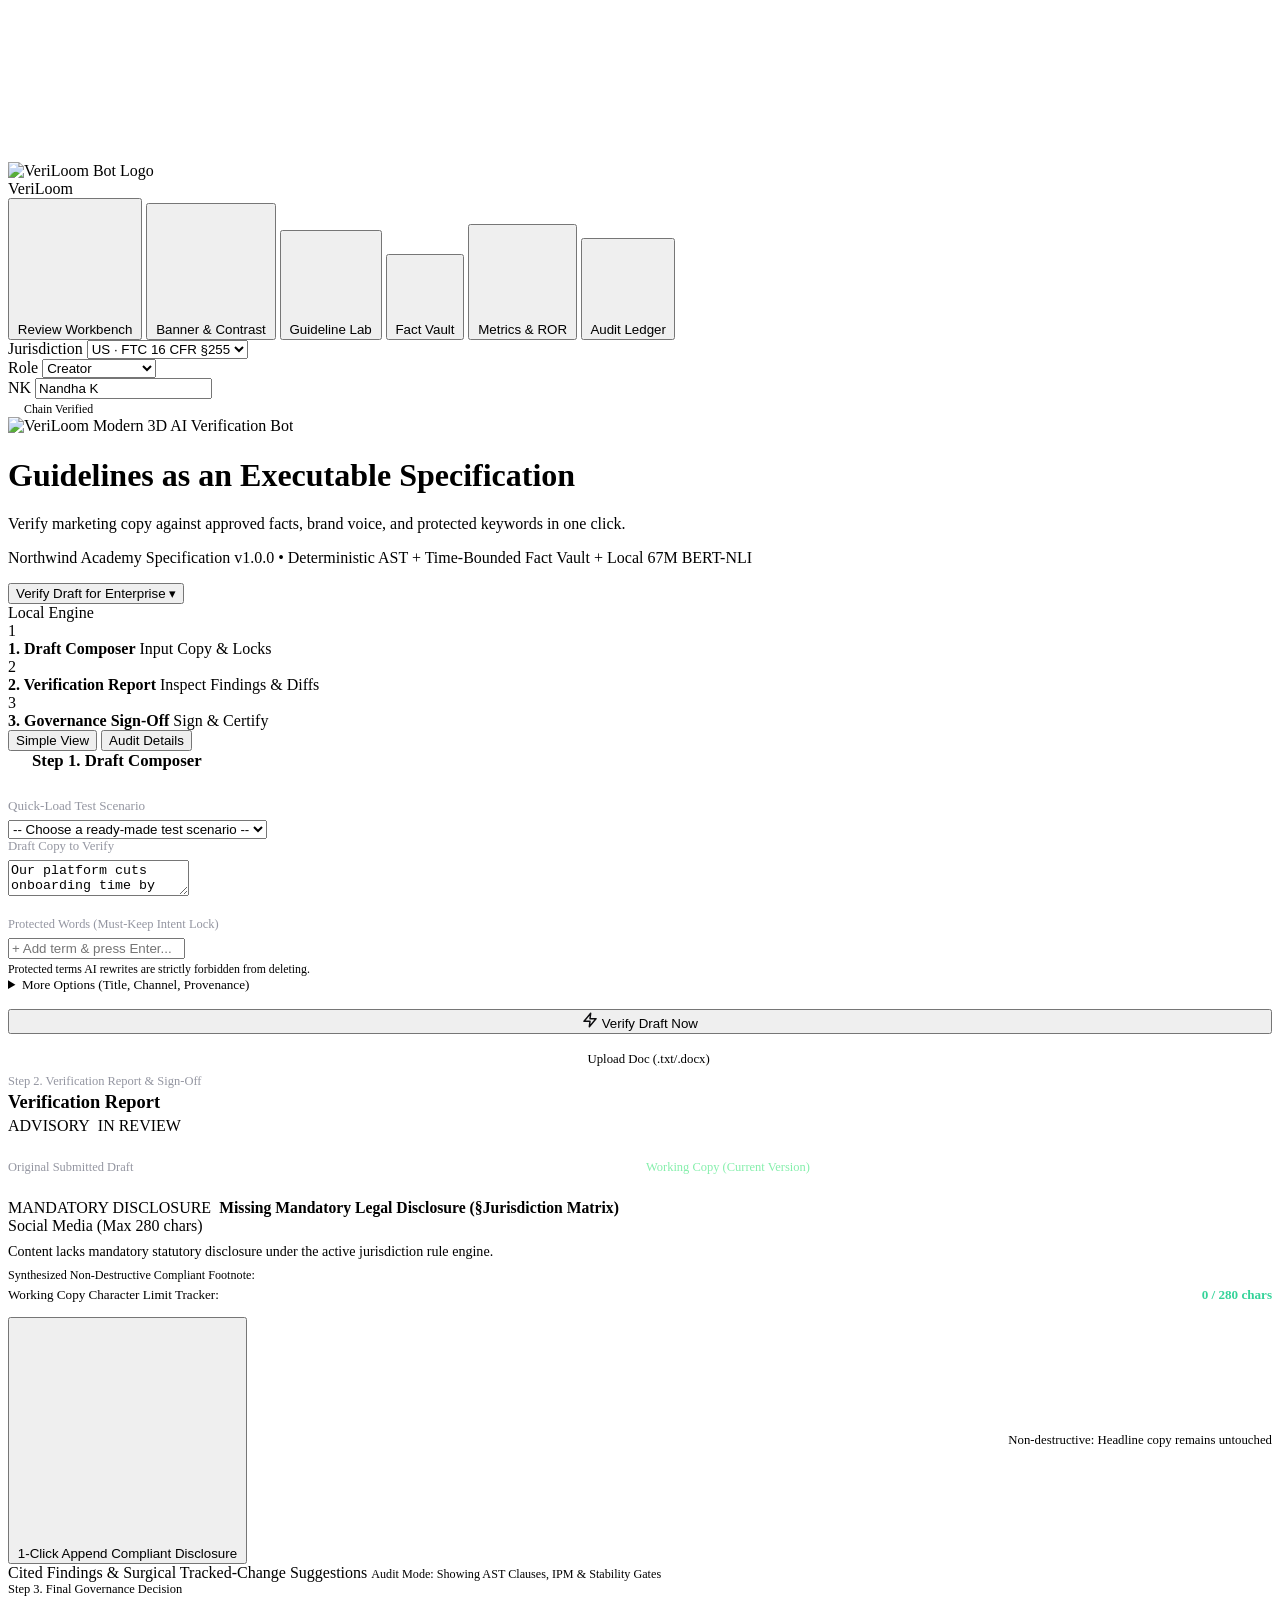
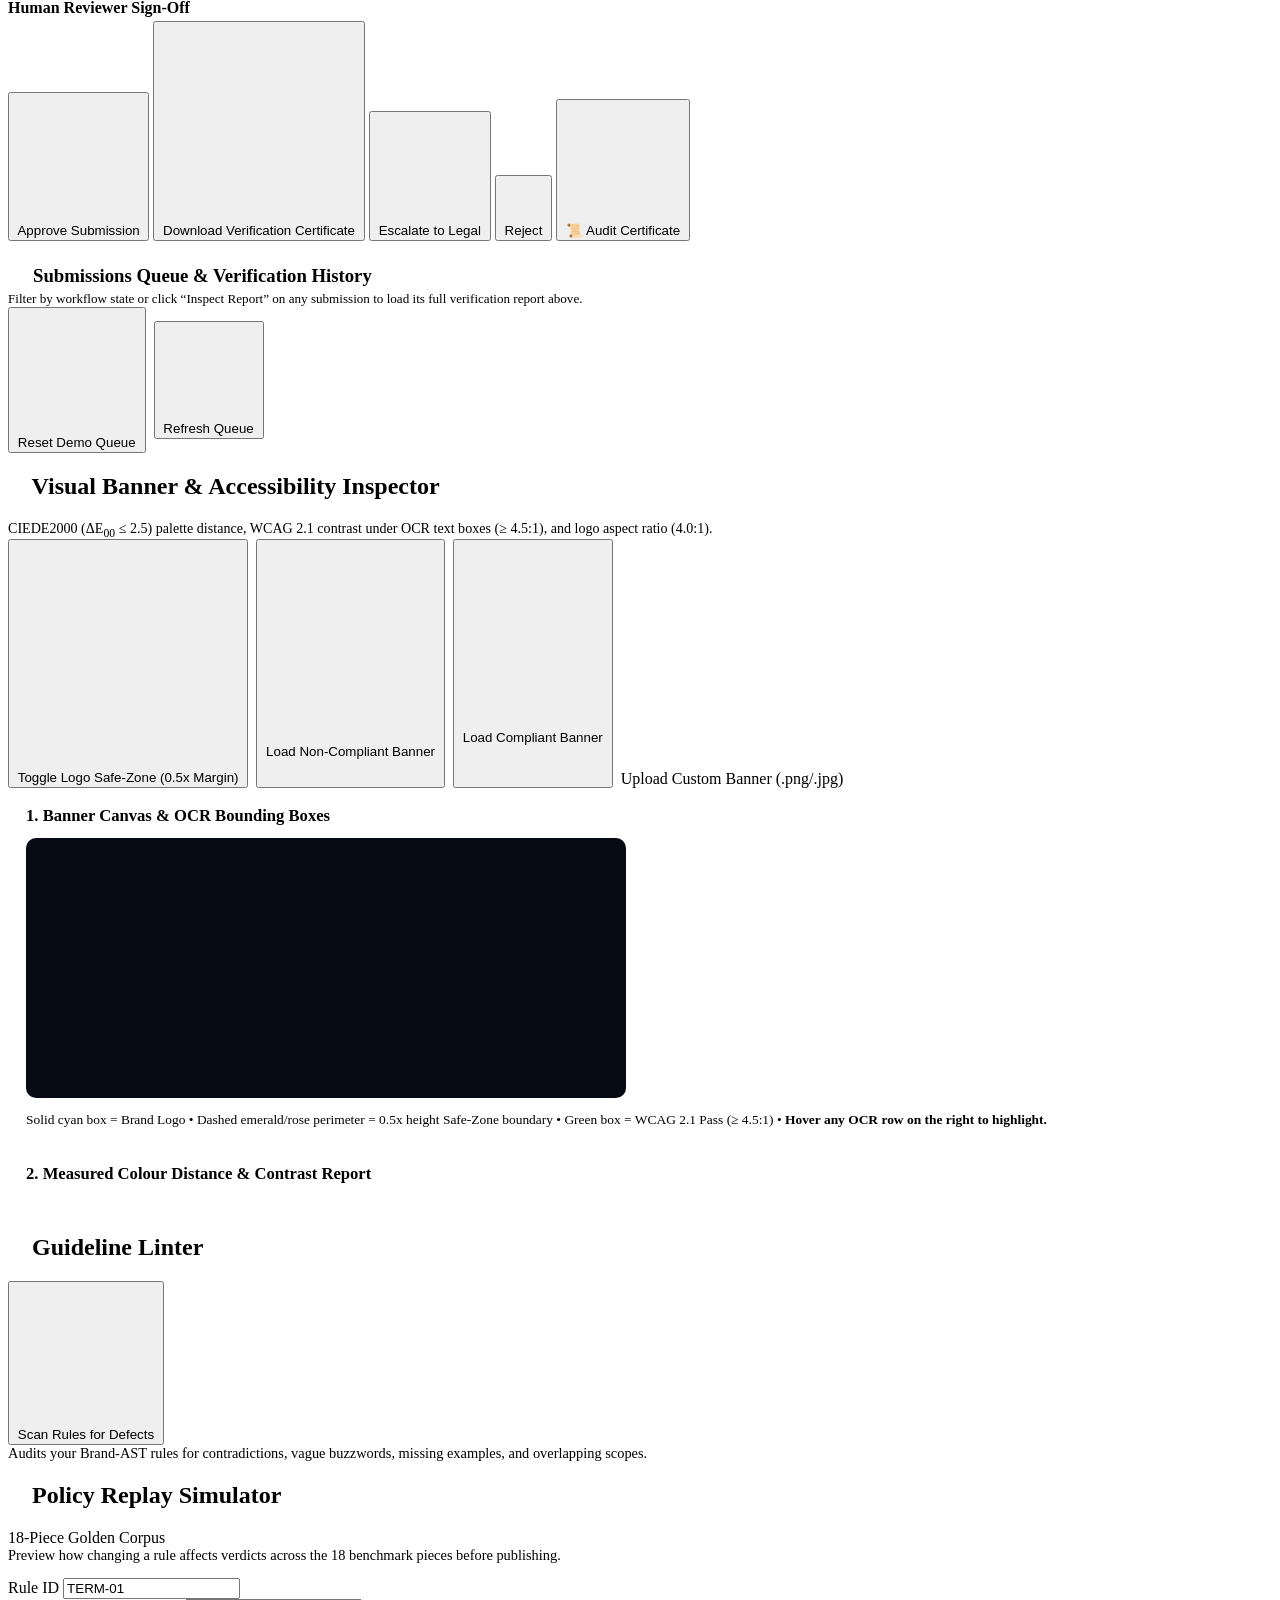
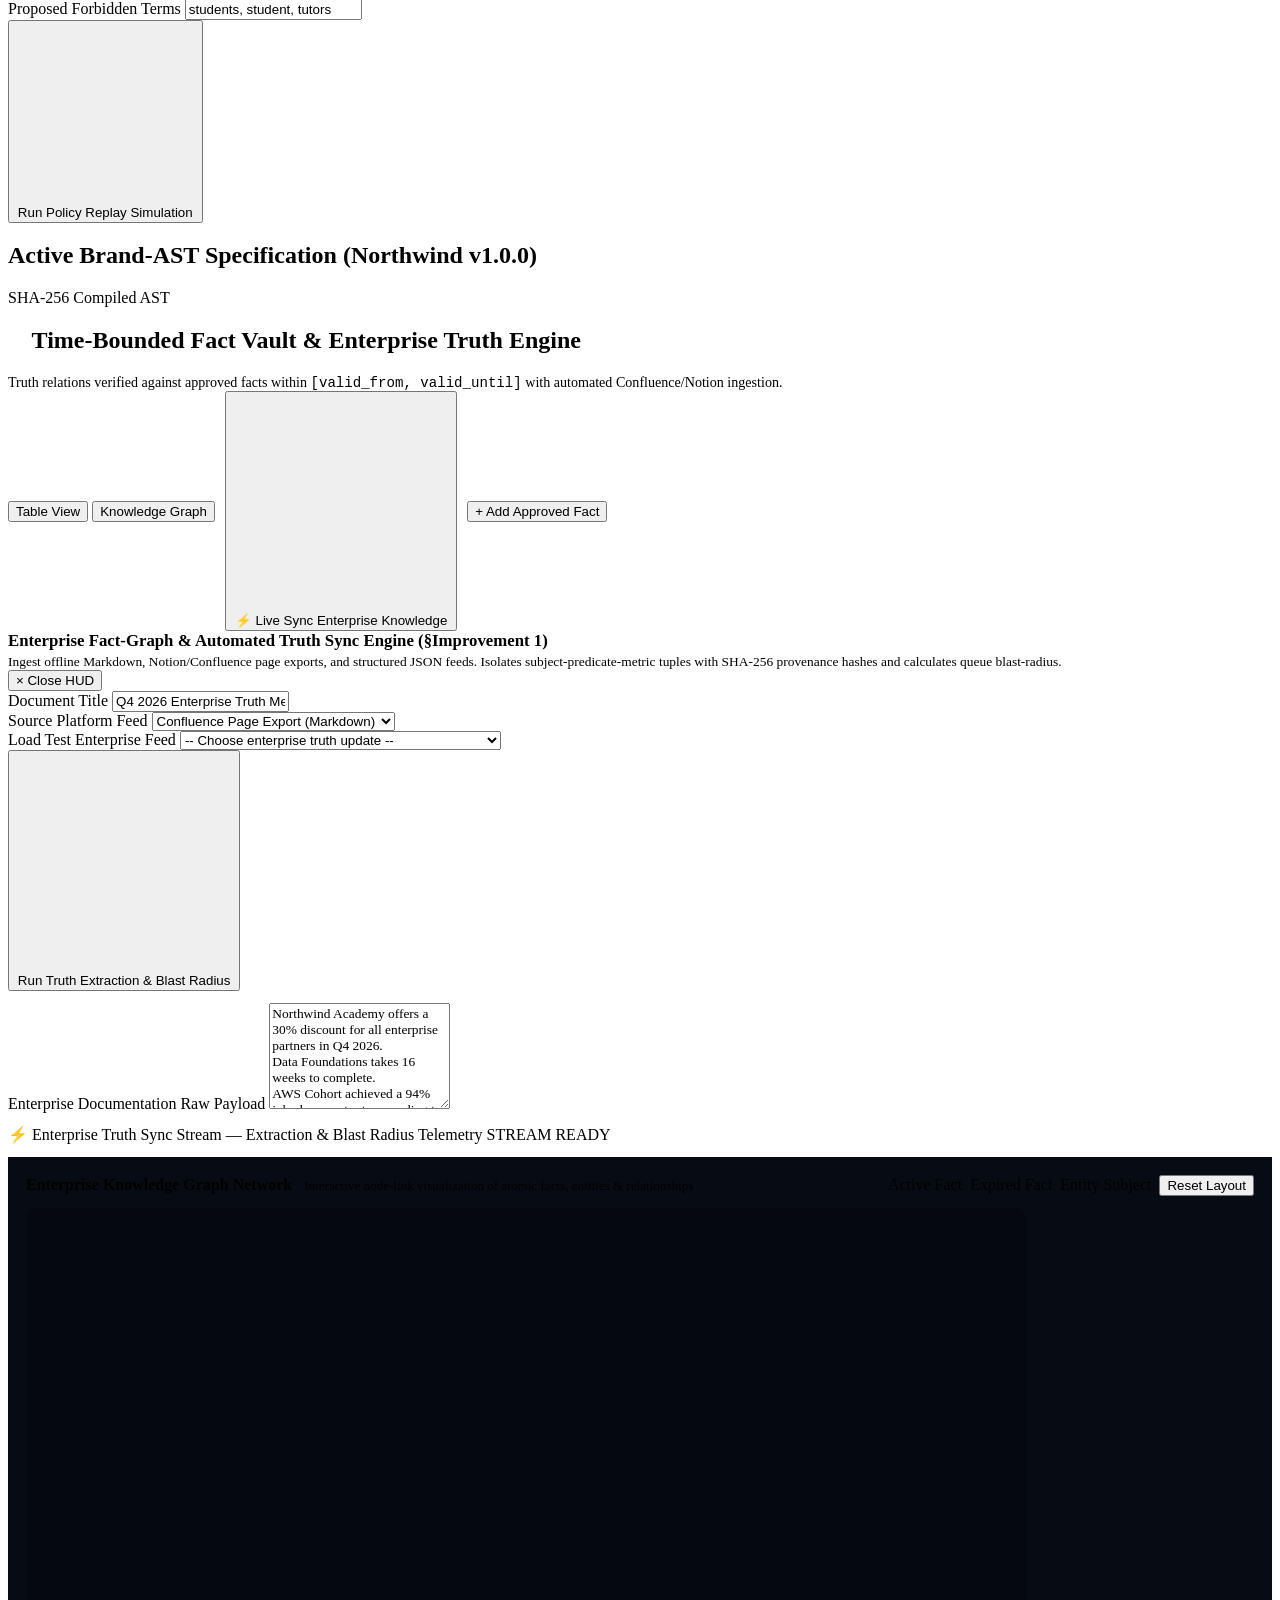
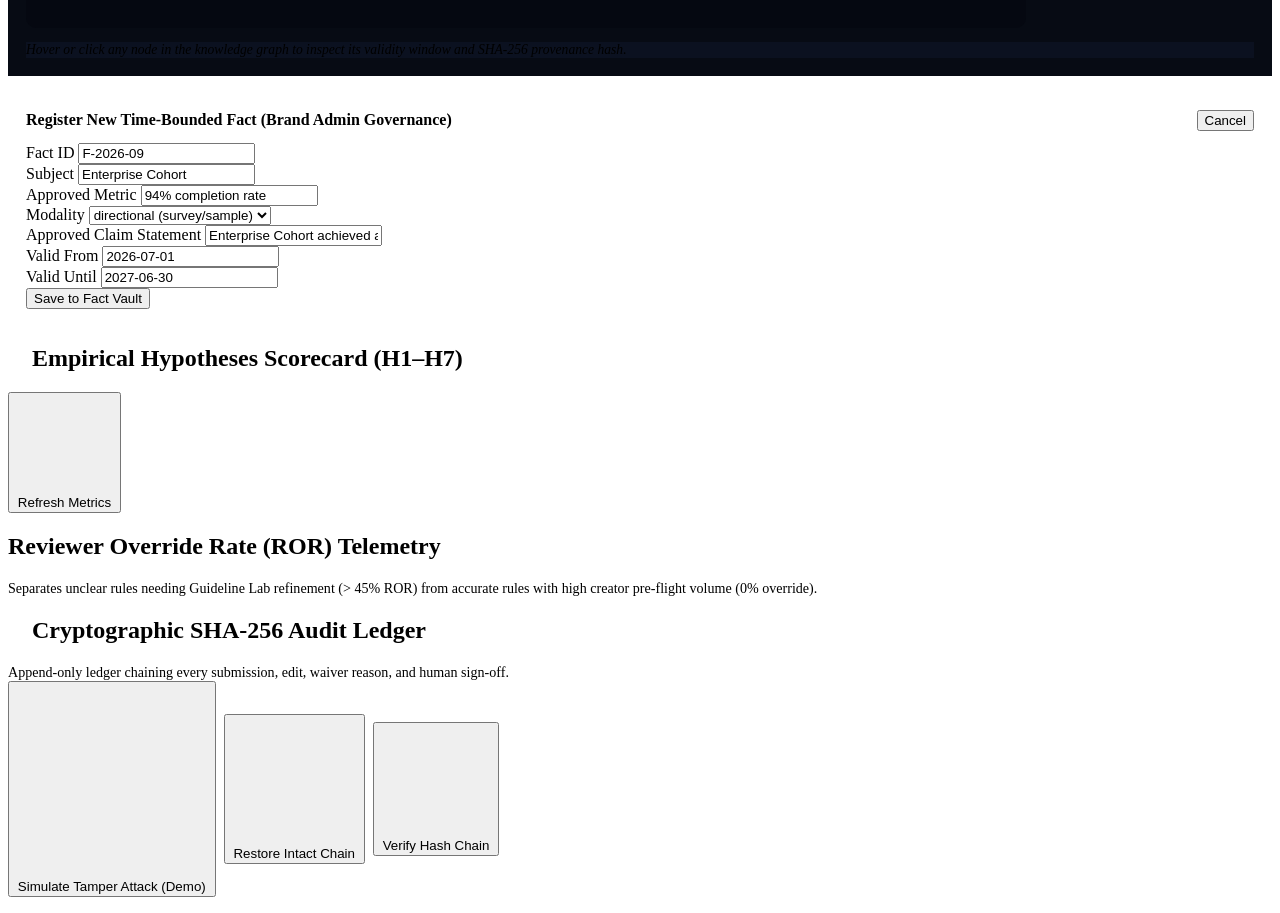
==== frontend/index.html @ 9092f331 "Polish navbar icons hover to minimal, ensure stadium curves, and fix Nandha K text cut-off" ====
<!DOCTYPE html>
<html lang="en">
<head>
  <meta charset="UTF-8" />
  <meta name="viewport" content="width=device-width, initial-scale=1.0" />
  <title>VeriLoom — Executable Brand &amp; Fact Verification</title>
  <link rel="preconnect" href="https://fonts.googleapis.com">
  <link rel="preconnect" href="https://fonts.gstatic.com" crossorigin>
  <link href="https://fonts.googleapis.com/css2?family=Inter:wght@400;500;600;700&family=JetBrains+Mono:wght@400;500;600&display=swap" rel="stylesheet">
  <link rel="stylesheet" href="/static/css/styles.css?v=31.0" />
</head>
<body class="mode-simple">
  <!-- Hardware-Accelerated Fluid Aurora Cloud-Waves Canvas (Exact ChatGPT Codex Motion) -->
  <canvas id="aurora-waves-canvas" aria-hidden="true"></canvas>

  <div class="app-shell">
    <!-- Top Horizontal Navigation Bar (3-Zone Floating Layout) -->
    <header class="top-header" role="banner">
      <!-- Left Zone: Modern 3D Bot logo icon + "VeriLoom" -->
      <div class="brand-header">
        <div class="header-bot-logo" title="VeriLoom Intelligent Agent">
          <img src="/static/img/veriloom_3d_bot_icon.png" alt="VeriLoom Bot Logo" class="header-bot-img" width="28" height="28" />
        </div>
        <span class="header-logo-text">VeriLoom</span>
      </div>

      <!-- Center Zone: Nav tabs grouped inside a single pill capsule -->
      <nav class="top-nav nav-pill-capsule" role="tablist" aria-label="Workspace Navigation">
        <button class="tab-btn" role="tab" id="tab-btn-workbench" aria-selected="true" aria-controls="panel-workbench" onclick="switchTab('workbench')">
          <svg viewBox="0 0 24 24" fill="none" stroke-width="1.8" stroke-linecap="round" stroke-linejoin="round"><path d="M9 11l3 3L22 4"/><path d="M21 12v7a2 2 0 0 1-2 2H5a2 2 0 0 1-2-2V5a2 2 0 0 1 2-2h11"/></svg>
          Review Workbench
        </button>
        <button class="tab-btn" role="tab" id="tab-btn-visual" aria-selected="false" aria-controls="panel-visual" onclick="switchTab('visual')">
          <svg viewBox="0 0 24 24" fill="none" stroke-width="1.8" stroke-linecap="round" stroke-linejoin="round"><rect x="3" y="3" width="18" height="18" rx="2"/><circle cx="8.5" cy="8.5" r="1.5"/><path d="M21 15l-5-5L5 21"/></svg>
          Banner &amp; Contrast
        </button>
        <button class="tab-btn" role="tab" id="tab-btn-guidelines" aria-selected="false" aria-controls="panel-guidelines" onclick="switchTab('guidelines')">
          <svg viewBox="0 0 24 24" fill="none" stroke-width="1.8" stroke-linecap="round" stroke-linejoin="round"><path d="M12 20h9"/><path d="M16.5 3.5a2.12 2.12 0 0 1 3 3L7 19l-4 1 1-4Z"/></svg>
          Guideline Lab
        </button>
        <button class="tab-btn" role="tab" id="tab-btn-facts" aria-selected="false" aria-controls="panel-facts" onclick="switchTab('facts')">
          <svg viewBox="0 0 24 24" fill="none" stroke-width="1.8" stroke-linecap="round" stroke-linejoin="round"><ellipse cx="12" cy="5" rx="9" ry="3"/><path d="M21 12c0 1.66-4 3-9 3s-9-1.34-9-3"/><path d="M3 5v14c0 1.66 4 3 9 3s9-1.34 9-3V5"/></svg>
          Fact Vault
        </button>
        <button class="tab-btn" role="tab" id="tab-btn-insights" aria-selected="false" aria-controls="panel-insights" onclick="switchTab('insights')">
          <svg viewBox="0 0 24 24" fill="none" stroke-width="1.8" stroke-linecap="round" stroke-linejoin="round"><path d="M18 20V10"/><path d="M12 20V4"/><path d="M6 20v-6"/></svg>
          Metrics &amp; ROR
        </button>
        <button class="tab-btn" role="tab" id="tab-btn-audit" aria-selected="false" aria-controls="panel-audit" onclick="switchTab('audit')">
          <svg viewBox="0 0 24 24" fill="none" stroke-width="1.8" stroke-linecap="round" stroke-linejoin="round"><path d="M12 22s8-4 8-10V5l-8-3-8 3v7c0 6 8 10 8 10z"/></svg>
          Audit Ledger
        </button>
      </nav>

      <!-- Right Zone: Compact dark pills for Jurisdiction, Role, and NK Nandha K -->
      <div class="top-controls">
        <div class="top-control-pill jurisdiction-pill" title="Regulatory Jurisdiction Matrix">
          <label for="active-jurisdiction-select">Jurisdiction</label>
          <select id="active-jurisdiction-select" aria-label="Select regulatory jurisdiction" onchange="onJurisdictionChanged()">
            <option value="US">US · FTC 16 CFR §255</option>
            <option value="EU">EU · AI Act Art. 50</option>
            <option value="UK">UK · CMA &amp; CAP Code</option>
            <option value="GLOBAL">GL · Harmonized</option>
          </select>
        </div>

        <div class="top-control-pill">
          <label for="active-role-select">Role</label>
          <select id="active-role-select" aria-label="Select active workflow role" onchange="onRoleChanged()">
            <option value="Creator">Creator</option>
            <option value="Brand Manager">Brand Manager</option>
            <option value="Authorised Reviewer">Legal Reviewer</option>
            <option value="Brand Admin">Brand Admin</option>
          </select>
        </div>

        <div class="top-control-pill user-avatar-pill" title="Active Reviewer Identity (Click to edit)">
          <span class="avatar-circle" id="user-avatar-initials">NK</span>
          <input type="text" id="actor-name-input" value="Nandha K" aria-label="Actor display name" oninput="updateAvatarInitials(this.value)" />
        </div>

        <div class="top-control-pill dev-only-el" id="chain-status-badge" title="SHA-256 Audit Ledger Integrity">
          <svg width="12" height="12" viewBox="0 0 24 24" fill="none" stroke="var(--accent-champagne)" stroke-width="2" stroke-linecap="round" stroke-linejoin="round"><path d="M12 22s8-4 8-10V5l-8-3-8 3v7c0 6 8 10 8 10z"/></svg>
          <span style="font-size: 0.74rem; color: var(--text-secondary);">Chain Verified</span>
        </div>
      </div>
    </header>

    <!-- Main Centered Salt & Pepper Workspace -->
    <main id="main-content" class="main-workspace" role="main">
      <!-- Editorial Greeting Header with Modern 3D Bot Emblem & Pill CTA -->
      <div class="editorial-hero stagger-1">
        <div class="hero-bot-emblem" title="VeriLoom Modern 3D Intelligent Agent">
          <img src="/static/img/veriloom_3d_bot.png" alt="VeriLoom Modern 3D AI Verification Bot" class="hero-bot-img" width="60" height="60" />
        </div>
        <h1 class="hero-title-codex">Guidelines as an Executable Specification</h1>
        <p class="hero-subtitle-codex simple-only-el">Verify marketing copy against approved facts, brand voice, and protected keywords in one click.</p>
        <p class="hero-subtitle-codex dev-only-el">Northwind Academy Specification v1.0.0 &bull; Deterministic AST + Time-Bounded Fact Vault + Local 67M BERT-NLI</p>
        <div class="hero-cta-wrapper">
          <button type="button" class="btn-codex-pill" onclick="document.getElementById('sub-content').focus()">
            <span>Verify Draft for Enterprise ▾</span>
          </button>
        </div>
      </div>

      <!-- Floating Bottom-Right Toast Status Notice -->
      <div id="status-banner" role="status" aria-live="polite" class="hidden"></div>

      <!-- ========================================================================= -->
      <!-- TAB 1: REVIEW WORKBENCH (UNIFIED macOS APPLICATION WINDOW)                 -->
      <!-- ========================================================================= -->
      <section id="panel-workbench" role="tabpanel" aria-labelledby="tab-btn-workbench" class="tab-panel-anim">
        <!-- Unified macOS Flagship Dark-Glass Window Frame -->
        <div class="macos-window-frame stagger-2">
          <!-- 44px Top Window Chrome Bar -->
          <div class="macos-window-chrome">
            <div class="macos-chrome-left">
              <div class="macos-dots" aria-hidden="true">
                <span class="macos-dot macos-dot-close" title="Close"></span>
                <span class="macos-dot macos-dot-min" title="Minimize"></span>
                <span class="macos-dot macos-dot-zoom" title="Zoom"></span>
              </div>
              <span class="tier-badge tier-advisory macos-chrome-badge">Local Engine</span>
            </div>

            <!-- Center: Compact Horizontal 1-2-3 Step Progress Ribbon -->
            <div class="macos-chrome-center">
              <div class="quick-guide-bar">
                <div class="guide-step-card">
                  <div class="guide-step-num">1</div>
                  <div class="guide-step-text">
                    <strong>1. Draft Composer</strong>
                    <span>Input Copy &amp; Locks</span>
                  </div>
                </div>
                <div class="guide-step-card">
                  <div class="guide-step-num">2</div>
                  <div class="guide-step-text">
                    <strong>2. Verification Report</strong>
                    <span>Inspect Findings &amp; Diffs</span>
                  </div>
                </div>
                <div class="guide-step-card">
                  <div class="guide-step-num">3</div>
                  <div class="guide-step-text">
                    <strong>3. Governance Sign-Off</strong>
                    <span>Sign &amp; Certify</span>
                  </div>
                </div>
              </div>
            </div>

            <!-- Right: [Simple View] and [Audit Details] Toggle Buttons -->
            <div class="macos-chrome-right">
              <div class="mode-toggle-group" role="group" aria-label="View Complexity Mode">
                <button type="button" id="mode-btn-simple" class="mode-toggle-btn active" onclick="setDetailMode('simple')">
                  Simple View
                </button>
                <button type="button" id="mode-btn-dev" class="mode-toggle-btn" onclick="setDetailMode('dev')">
                  Audit Details
                </button>
              </div>
            </div>
          </div>

          <!-- 2-Column CSS Grid Window Body -->
          <div class="macos-window-body">
            <!-- Left Column: Step 1 Draft Composer (380px) -->
            <div class="macos-col-composer">
              <div class="panel-header" style="margin-bottom: 14px; padding-bottom: 10px; border-bottom: 1px solid rgba(255,255,255,0.07);">
                <h2 style="font-size: 1.05rem; margin: 0; display: inline-flex; align-items: center; gap: 8px;">
                  <svg width="16" height="16" viewBox="0 0 24 24" fill="none" stroke="var(--accent-champagne)" stroke-width="2" stroke-linecap="round" stroke-linejoin="round"><path d="M11 4H4a2 2 0 0 0-2 2v14a2 2 0 0 0 2 2h14a2 2 0 0 0 2-2v-7"/><path d="M18.5 2.5a2.121 2.121 0 0 1 3 3L12 15l-4 1 1-4 9.5-9.5z"/></svg>
                  Step 1. Draft Composer
                </h2>
              </div>

              <div class="form-group">
                <label for="preset-select" style="font-size: 0.82rem; color: #9496A1; margin-bottom: 6px; display: block;">Quick-Load Test Scenario</label>
                <select id="preset-select" class="form-control" onchange="applySelectedPreset()">
                  <option value="">-- Choose a ready-made test scenario --</option>
                </select>
              </div>

              <!-- Visually Grouped Rounded Composer Box -->
              <div class="composer-unified-box">
                <label for="sub-content" style="display: block; font-size: 0.8rem; color: #9496A1; margin-bottom: 6px; font-weight: 500;">Draft Copy to Verify</label>
                <textarea id="sub-content" class="composer-textarea" placeholder="Paste or type your marketing copy here...">Our platform cuts onboarding time by 50%. Join the webinar on 12 Nov.</textarea>

                <div style="border-top: 1px solid rgba(255, 255, 255, 0.07); padding-top: 10px; margin-top: 6px;">
                  <label for="must-keep-chip-input" style="display: block; font-size: 0.78rem; color: #9496A1; margin-bottom: 6px; font-weight: 500;">Protected Words (Must-Keep Intent Lock)</label>
                  <div class="chip-input-container" onclick="document.getElementById('must-keep-chip-input').focus()">
                    <div id="must-keep-chips-list" class="chips-list"></div>
                    <input type="text" id="must-keep-chip-input" class="chip-text-input" placeholder="+ Add term &amp; press Enter..." onkeydown="handleMustKeepChipKey(event)" onblur="commitMustKeepChipInput()" />
                  </div>
                  <input type="hidden" id="sub-must-keep" value="12 Nov, webinar" />
                  <span class="field-helper-text" style="font-size: 0.74rem;">Protected terms AI rewrites are strictly forbidden from deleting.</span>
                </div>
              </div>

              <details class="advanced-options" style="margin-bottom: 16px;">
                <summary style="font-size: 0.82rem;">More Options (Title, Channel, Provenance)</summary>
                <div class="form-group" style="margin-top: 10px;">
                  <label for="sub-title">Submission Title</label>
                  <input type="text" id="sub-title" class="form-control" value="Section 4.4 Worked Example: 12 Nov Onboarding Webinar Promo" />
                </div>
                <div class="form-group">
                  <label for="sub-intent">Creator Intent</label>
                  <input type="text" id="sub-intent" class="form-control" value="Announce the 12 November webinar; convey an onboarding benefit" />
                </div>
                <div class="form-row">
                  <div class="form-group" style="margin-bottom: 0;">
                    <label for="sub-origin">Origin</label>
                    <select id="sub-origin" class="form-control">
                      <option value="ai_generated">AI-Generated</option>
                      <option value="agency">External Agency</option>
                      <option value="employee">In-House Team</option>
                    </select>
                  </div>
                  <div class="form-group" style="margin-bottom: 0;">
                    <label for="sub-channel">Channel</label>
                    <select id="sub-channel" class="form-control">
                      <option value="social">Social Media</option>
                      <option value="email">Email</option>
                      <option value="web">Web Page</option>
                      <option value="ad">Paid Ad</option>
                      <option value="deck">Presentation Deck</option>
                    </select>
                  </div>
                  <div class="form-group" style="margin-bottom: 0;">
                    <label for="sub-jurisdiction">Jurisdiction</label>
                    <select id="sub-jurisdiction" class="form-control" onchange="onJurisdictionChanged()">
                      <option value="US">US · FTC 16 CFR §255</option>
                      <option value="EU">EU · AI Act Art. 50</option>
                      <option value="UK">UK · CMA &amp; CAP Code</option>
                      <option value="GLOBAL">GL · Harmonized</option>
                    </select>
                  </div>
                </div>
              </details>

              <div style="display: flex; flex-direction: column; gap: 8px;">
                <!-- Full-Width White Pill Button -->
                <button type="button" id="btn-verify-draft" class="btn btn-verify-fullwidth" onclick="submitContentForVerification()">
                  <svg viewBox="0 0 24 24" width="16" height="16" fill="none" stroke="#0D0D0F" stroke-width="2.2" stroke-linecap="round" stroke-linejoin="round"><polygon points="13 2 3 14 12 14 11 22 21 10 12 10 13 2"/></svg>
                  Verify Draft Now
                </button>
                <label id="btn-upload-file" class="btn btn-dropzone" style="text-align: center; justify-content: center; padding: 7px 12px; font-size: 0.8rem; margin: 0;" title="Upload .txt, .md, .docx, or .pdf document">
                  <svg viewBox="0 0 24 24" width="14" height="14" fill="none" stroke-width="1.8" stroke-linecap="round" stroke-linejoin="round"><path d="M21 15v4a2 2 0 0 1-2 2H5a2 2 0 0 1-2-2v-4"/><polyline points="17 8 12 3 7 8"/><line x1="12" y1="3" x2="12" y2="15"/></svg>
                  <span id="upload-file-label-text">Upload Doc (.txt/.docx)</span>
                  <input type="file" id="file-upload-input" accept=".txt,.md,.docx,.pdf" style="display: none;" onchange="uploadDocumentFile()" />
                </label>
              </div>
            </div>

            <!-- Right Column: Step 2 Verification Report & Sign-Off -->
            <div class="macos-col-report" id="active-submission-panel">
              <div class="panel-header" style="margin-bottom: 14px; padding-bottom: 10px; border-bottom: 1px solid rgba(255,255,255,0.07);">
                <div style="flex: 1; min-width: 240px;">
                  <div style="font-size: 0.78rem; color: #9496A1; margin-bottom: 3px;">Step 2. Verification Report &amp; Sign-Off</div>
                  <h2 id="active-asset-title" style="margin: 0; font-size: 1.15rem;">Verification Report</h2>
                  <div id="active-asset-meta" style="font-size: 0.82rem; color: var(--text-muted); margin-top: 4px;"></div>
                </div>
                <div style="display: flex; align-items: center; gap: 8px; flex-shrink: 0;">
                  <span id="active-verdict-badge" class="tier-badge tier-advisory">ADVISORY</span>
                  <span id="active-status-badge" class="tier-badge tier-human">IN REVIEW</span>
                </div>
              </div>

              <!-- Side-by-Side Original Draft vs Working Copy -->
              <div class="diff-comparison-grid" style="margin-bottom: 18px; display: grid; grid-template-columns: 1fr 1fr; gap: 12px;">
                <div class="comparison-col">
                  <div class="comparison-label" style="font-size: 0.78rem; color: #9496A1; margin-bottom: 6px; font-weight: 500;">Original Submitted Draft</div>
                  <div id="active-original-text" class="diff-box"></div>
                </div>
                <div class="comparison-col">
                  <div id="working-copy-label" class="comparison-label" style="font-size: 0.78rem; color: #86efac; margin-bottom: 6px; font-weight: 500;">Working Copy (Current Version)</div>
                  <div id="active-current-text" class="diff-box" style="border-color: rgba(34, 197, 94, 0.35);"></div>
                </div>
              </div>

              <!-- Step 2: 1-Click Compliant Legal Disclosure Card (§Improvement 2) -->
              <div id="legal-disclosure-card" class="disclosure-card hidden">
                <div class="disclosure-header">
                  <div style="display: flex; align-items: center; gap: 8px;">
                    <span class="tier-badge tier-violation" id="disclosure-badge">MANDATORY DISCLOSURE</span>
                    <strong id="disclosure-rule-title" style="color: var(--text-primary); font-size: 0.98rem;">
                      Missing Mandatory Legal Disclosure (§Jurisdiction Matrix)
                    </strong>
                  </div>
                  <span id="disclosure-channel-badge" class="tier-badge tier-advisory">Social Media (Max 280 chars)</span>
                </div>

                <p id="disclosure-explanation" style="font-size: 0.88rem; color: var(--text-secondary); margin: 8px 0;">
                  Content lacks mandatory statutory disclosure under the active jurisdiction rule engine.
                </p>

                <div class="disclosure-preview-box">
                  <span style="display: block; font-size: 0.76rem; color: var(--text-muted); margin-bottom: 4px;">
                    Synthesized Non-Destructive Compliant Footnote:
                  </span>
                  <code id="disclosure-text-preview"></code>
                </div>

                <!-- Real-Time Channel Character-Count Gauge -->
                <div class="char-count-container">
                  <div style="display: flex; justify-content: space-between; font-size: 0.82rem; margin-bottom: 4px;">
                    <span style="color: var(--text-secondary);">Working Copy Character Limit Tracker:</span>
                    <strong id="disclosure-char-count-label" style="color: #34D399;">0 / 280 chars</strong>
                  </div>
                  <div class="char-meter-track">
                    <div id="disclosure-char-meter-fill" class="char-meter-fill" style="width: 0%;"></div>
                  </div>
                </div>

                <div style="display: flex; justify-content: space-between; align-items: center; margin-top: 14px; flex-wrap: wrap; gap: 8px;">
                  <button type="button" id="btn-inject-disclosure" class="btn btn-emerald-glowing" onclick="injectCompliantDisclosure(this)">
                    <svg viewBox="0 0 24 24" fill="none" stroke-width="2.2" stroke-linecap="round" stroke-linejoin="round"><path d="M12 5v14M5 12h14"/></svg>
                    1-Click Append Compliant Disclosure
                  </button>
                  <span style="font-size: 0.8rem; color: var(--text-muted);">Non-destructive: Headline copy remains untouched</span>
                </div>
              </div>

              <!-- Step 2B: Cited Findings & Surgical Tracked-Change Suggestions -->
              <div class="section-divider-label">
                <span>Cited Findings &amp; Surgical Tracked-Change Suggestions</span>
                <span class="dev-only-el" style="font-size: 0.76rem; color: var(--accent-champagne); font-family: var(--font-header);">Audit Mode: Showing AST Clauses, IPM &amp; Stability Gates</span>
              </div>
              <div id="active-findings-list"></div>

              <!-- Step 3: Human Reviewer Sign-Off Bar (Placed logically AFTER reviewing findings) -->
              <div class="signoff-card" id="step3-signoff-card">
                <div class="signoff-info">
                  <div style="font-size: 0.78rem; color: var(--accent-champagne); margin-bottom: 2px;">Step 3. Final Governance Decision</div>
                  <strong style="font-size: 1rem; color: var(--text-primary);">Human Reviewer Sign-Off</strong>
                  <div id="approval-routing-note" style="font-size: 0.85rem; color: var(--text-muted); margin-top: 4px;"></div>
                </div>
                <div class="signoff-actions" id="step3-signoff-actions">
                  <button type="button" id="btn-decision-APPROVE" class="btn btn-cta-approve" onclick="submitAssetDecision('APPROVE', this)">
                    <svg viewBox="0 0 24 24" fill="none" stroke-width="2.2" stroke-linecap="round" stroke-linejoin="round"><polyline points="20 6 9 17 4 12"/></svg>
                    Approve Submission
                  </button>
                  <!-- 1-Click Verification Certificate Download Button (§Improvement 3) -->
                  <button type="button" id="btn-download-certificate" class="btn btn-cta-cert hidden" onclick="downloadVerificationCertificate(this)" title="Download Cryptographically Signed Compliance Proof Certificate">
                    <svg viewBox="0 0 24 24" fill="none" stroke-width="2" stroke-linecap="round" stroke-linejoin="round"><path d="M14 2H6a2 2 0 0 0-2 2v16a2 2 0 0 0 2 2h12a2 2 0 0 0 2-2V8z"/><polyline points="14 2 14 8 20 8"/><line x1="16" y1="13" x2="8" y2="13"/><line x1="16" y1="17" x2="8" y2="17"/><polyline points="10 9 9 9 8 9"/></svg>
                    Download Verification Certificate
                  </button>
                  <button type="button" id="btn-decision-ESCALATE" class="btn btn-ghost btn-sm" onclick="submitAssetDecision('ESCALATE', this)">
                    <svg viewBox="0 0 24 24" fill="none" stroke-width="1.8" stroke-linecap="round" stroke-linejoin="round"><path d="M10.29 3.86L1.82 18a2 2 0 0 0 1.71 3h16.94a2 2 0 0 0 1.71-3L13.71 3.86a2 2 0 0 0-3.42 0z"/><line x1="12" y1="9" x2="12" y2="13"/><line x1="12" y1="17" x2="12.01" y2="17"/></svg>
                    Escalate to Legal
                  </button>
                  <button type="button" id="btn-decision-REJECT" class="btn btn-ghost-danger btn-sm" onclick="submitAssetDecision('REJECT', this)">
                    <svg viewBox="0 0 24 24" fill="none" stroke-width="1.8" stroke-linecap="round" stroke-linejoin="round"><line x1="18" y1="6" x2="6" y2="18"/><line x1="6" y1="6" x2="18" y2="18"/></svg>
                    Reject
                  </button>
                  <button type="button" id="btn-download-cert" class="btn btn-outline btn-sm hidden" onclick="downloadComplianceCertificate(this)" title="Download Cryptographically Signed Compliance Proof Certificate">
                    <svg viewBox="0 0 24 24" fill="none" stroke-width="1.8" stroke-linecap="round" stroke-linejoin="round"><path d="M14 2H6a2 2 0 0 0-2 2v16a2 2 0 0 0 2 2h12a2 2 0 0 0 2-2V8z"/><polyline points="14 2 14 8 20 8"/><line x1="16" y1="13" x2="8" y2="13"/><line x1="16" y1="17" x2="8" y2="17"/></svg>
                    📜 Audit Certificate
                  </button>
                </div>
              </div>
            </div>
          </div>

          <!-- Docked Status Footer for macOS Window -->
          <div id="active-receipt-box" class="macos-window-footer receipt-box"></div>
        </div>

        <!-- Bottom Full-Width Row: Submissions Queue with Filter Pills & Reset Demo Data -->
        <div class="panel-card queue-card stagger-3" style="margin-top: 24px;">
          <div class="panel-header queue-header-toolbar">
            <div class="queue-header-left">
              <h3 style="margin: 0; display: inline-flex; align-items: center; gap: 8px;">
                <svg width="17" height="17" viewBox="0 0 24 24" fill="none" stroke="var(--accent-champagne)" stroke-width="1.8" stroke-linecap="round" stroke-linejoin="round"><line x1="8" y1="6" x2="21" y2="6"/><line x1="8" y1="12" x2="21" y2="12"/><line x1="8" y1="18" x2="21" y2="18"/><line x1="3" y1="6" x2="3.01" y2="6"/><line x1="3" y1="12" x2="3.01" y2="12"/><line x1="3" y1="18" x2="3.01" y2="18"/></svg>
                Submissions Queue &amp; Verification History
              </h3>
              <span style="font-size: 0.82rem; color: var(--text-muted); display: block; margin-top: 3px;">
                Filter by workflow state or click &ldquo;Inspect Report&rdquo; on any submission to load its full verification report above.
              </span>
            </div>
            <div class="queue-header-right" style="display: flex; align-items: center; gap: 8px; flex-wrap: wrap;">
              <button type="button" class="btn btn-ghost btn-sm" onclick="resetDemoQueue(this)" title="Deduplicate test runs and restore clean 4-scenario benchmark queue">
                <svg viewBox="0 0 24 24" fill="none" stroke-width="1.8" stroke-linecap="round" stroke-linejoin="round"><path d="M3 6h18"/><path d="M19 6v14a2 2 0 0 1-2 2H7a2 2 0 0 1-2-2V6m3 0V4a2 2 0 0 1 2-2h4a2 2 0 0 1 2 2v2"/></svg>
                Reset Demo Queue
              </button>
              <button type="button" class="btn btn-outline btn-sm" onclick="loadSubmissionsQueue(null, this)">
                <svg viewBox="0 0 24 24" fill="none" stroke-width="1.8" stroke-linecap="round" stroke-linejoin="round"><polyline points="23 4 23 10 17 10"/><path d="M20.49 15a9 9 0 1 1-2.12-9.36L23 10"/></svg>
                Refresh Queue
              </button>
            </div>
          </div>

          <!-- Quick Filter Pill Bar -->
          <div id="queue-filter-bar" class="filter-pill-bar"></div>
          <div id="submissions-queue-list"></div>
        </div>
      </section>

      <!-- ========================================================================= -->
      <!-- TAB 2: VISUAL & CONTRAST INSPECTOR                                        -->
      <!-- ========================================================================= -->
      <section id="panel-visual" role="tabpanel" aria-labelledby="tab-btn-visual" class="hidden tab-panel-anim">
        <div class="panel-card">
          <div class="panel-header">
            <div>
              <h2>
                <svg width="18" height="18" viewBox="0 0 24 24" fill="none" stroke="var(--accent-champagne)" stroke-width="1.8" stroke-linecap="round" stroke-linejoin="round"><rect x="3" y="3" width="18" height="18" rx="2"/><circle cx="8.5" cy="8.5" r="1.5"/><path d="M21 15l-5-5L5 21"/></svg>
                Visual Banner &amp; Accessibility Inspector
              </h2>
              <span style="font-size: 0.88rem; color: var(--text-muted); display: block; margin-top: 4px;">
                CIEDE2000 (&Delta;E<sub>00</sub> &le; 2.5) palette distance, WCAG 2.1 contrast under OCR text boxes (&ge; 4.5:1), and logo aspect ratio (4.0:1).
              </span>
            </div>
            <div style="display: flex; flex-wrap: wrap; gap: 8px;">
              <button type="button" id="btn-toggle-safezone-overlay" class="btn btn-emerald-glowing btn-sm" onclick="toggleLogoSafeZoneOverlay()">
                <svg viewBox="0 0 24 24" fill="none" stroke-width="1.8" stroke-linecap="round" stroke-linejoin="round"><rect x="3" y="3" width="18" height="18" rx="2"/><line x1="9" y1="9" x2="15" y2="15"/><line x1="15" y1="9" x2="9" y2="15"/></svg>
                Toggle Logo Safe-Zone (0.5x Margin)
              </button>
              <button type="button" class="btn btn-danger btn-sm" onclick="runVisualAuditDemo('non_compliant_demo', this)">
                <svg viewBox="0 0 24 24" fill="none" stroke-width="1.8" stroke-linecap="round" stroke-linejoin="round"><circle cx="12" cy="12" r="10"/><line x1="15" y1="9" x2="9" y2="15"/><line x1="9" y1="9" x2="15" y2="15"/></svg>
                Load Non-Compliant Banner
              </button>
              <button type="button" class="btn btn-success btn-sm" onclick="runVisualAuditDemo('compliant_demo', this)">
                <svg viewBox="0 0 24 24" fill="none" stroke-width="1.8" stroke-linecap="round" stroke-linejoin="round"><path d="M22 11.08V12a10 10 0 1 1-5.93-9.14"/><polyline points="22 4 12 14.01 9 11.01"/></svg>
                Load Compliant Banner
              </button>
              <label class="btn btn-dropzone btn-sm" style="margin: 0; cursor: pointer;">
                <svg viewBox="0 0 24 24" fill="none" stroke-width="1.8" stroke-linecap="round" stroke-linejoin="round"><path d="M21 15v4a2 2 0 0 1-2 2H5a2 2 0 0 1-2-2v-4"/><polyline points="17 8 12 3 7 8"/><line x1="12" y1="3" x2="12" y2="15"/></svg>
                <span id="custom-banner-upload-label">Upload Custom Banner (.png/.jpg)</span>
                <input type="file" id="custom-banner-input" accept="image/png,image/jpeg,image/webp" style="display: none;" onchange="uploadCustomBannerImage()" />
              </label>
            </div>
          </div>

          <div class="workbench-grid" style="grid-template-columns: repeat(auto-fit, minmax(460px, 1fr));">
            <div style="background: var(--bg-input); border: 1px solid var(--border-subtle); border-radius: 12px; padding: 18px;">
              <h3 style="margin-top: 0; font-size: 1.04rem; margin-bottom: 12px;" id="visual-banner-title">1. Banner Canvas &amp; OCR Bounding Boxes</h3>
              <canvas id="visual-inspector-canvas" width="600" height="260" style="width: 100%; max-width: 600px; border: 1px solid var(--border-card); border-radius: 10px; background: #070B14; box-shadow: var(--shadow-sm);"></canvas>
              <div style="font-size: 0.84rem; color: var(--text-muted); margin-top: 10px;">
                Solid cyan box = Brand Logo &bull; Dashed emerald/rose perimeter = 0.5x height Safe-Zone boundary &bull; Green box = WCAG 2.1 Pass (&ge; 4.5:1) &bull; <strong style="color: var(--accent-emerald-light);">Hover any OCR row on the right to highlight.</strong>
              </div>
            </div>

            <div style="background: var(--bg-input); border: 1px solid var(--border-subtle); border-radius: 12px; padding: 18px;">
              <h3 style="margin-top: 0; font-size: 1.04rem; margin-bottom: 12px;">2. Measured Colour Distance &amp; Contrast Report</h3>
              <div id="visual-audit-results"></div>
            </div>
          </div>
        </div>
      </section>

      <!-- ========================================================================= -->
      <!-- TAB 3: GUIDELINE LAB, RULE LINTER & POLICY REPLAY                         -->
      <!-- ========================================================================= -->
      <section id="panel-guidelines" role="tabpanel" aria-labelledby="tab-btn-guidelines" class="hidden tab-panel-anim">
        <div class="workbench-grid">
          <div>
            <div class="panel-card">
              <div class="panel-header">
                <h2>
                  <svg width="18" height="18" viewBox="0 0 24 24" fill="none" stroke="var(--accent-champagne)" stroke-width="1.8" stroke-linecap="round" stroke-linejoin="round"><circle cx="11" cy="11" r="8"/><line x1="21" y1="21" x2="16.65" y2="16.65"/></svg>
                  Guideline Linter
                </h2>
                <button type="button" class="btn btn-primary btn-sm" onclick="runGuidelineLinter(true, this)">
                  <svg viewBox="0 0 24 24" fill="none" stroke-width="2" stroke-linecap="round" stroke-linejoin="round"><polyline points="20 6 9 17 4 12"/></svg>
                  Scan Rules for Defects
                </button>
              </div>
              <p style="font-size: 0.9rem; color: var(--text-muted); margin-top: 0;">
                Audits your Brand-AST rules for contradictions, vague buzzwords, missing examples, and overlapping scopes.
              </p>
              <div id="linter-results-box"></div>
            </div>

            <div class="panel-card" id="policy-replay-card">
              <div class="panel-header">
                <h2>
                  <svg width="18" height="18" viewBox="0 0 24 24" fill="none" stroke="var(--accent-champagne)" stroke-width="1.8" stroke-linecap="round" stroke-linejoin="round"><polygon points="5 3 19 12 5 21 5 3"/></svg>
                  Policy Replay Simulator
                </h2>
                <span class="tier-badge tier-advisory">18-Piece Golden Corpus</span>
              </div>
              <p style="font-size: 0.9rem; color: var(--text-muted); margin-top: 0;">
                Preview how changing a rule affects verdicts across the 18 benchmark pieces before publishing.
              </p>
              <div class="form-row">
                <div class="form-group">
                  <label for="replay-rule-id">Rule ID</label>
                  <input type="text" id="replay-rule-id" class="form-control" value="TERM-01" />
                </div>
                <div class="form-group">
                  <label for="replay-terms">Proposed Forbidden Terms</label>
                  <input type="text" id="replay-terms" class="form-control" value="students, student, tutors" />
                </div>
              </div>
              <button type="button" id="btn-run-policy-replay" class="btn btn-primary btn-sm" onclick="executePolicyReplay(this)">
                <svg viewBox="0 0 24 24" fill="none" stroke-width="2" stroke-linecap="round" stroke-linejoin="round"><polygon points="5 3 19 12 5 21 5 3"/></svg>
                Run Policy Replay Simulation
              </button>
              <div id="policy-replay-results" style="margin-top: 16px;"></div>
            </div>
          </div>

          <div>
            <div class="panel-card">
              <div class="panel-header">
                <h2>Active Brand-AST Specification (Northwind v1.0.0)</h2>
                <span class="dev-only-el tier-badge tier-pass">SHA-256 Compiled AST</span>
              </div>
              <div id="compiled-rules-table-box"></div>
            </div>
          </div>
        </div>
      </section>

      <!-- ========================================================================= -->
      <!-- TAB 4: TIME-BOUNDED FACT VAULT                                            -->
      <!-- ========================================================================= -->
      <section id="panel-facts" role="tabpanel" aria-labelledby="tab-btn-facts" class="hidden tab-panel-anim">
        <div class="panel-card">
          <div class="panel-header">
            <div>
              <h2>
                <svg width="18" height="18" viewBox="0 0 24 24" fill="none" stroke="var(--accent-emerald)" stroke-width="1.8" stroke-linecap="round" stroke-linejoin="round"><ellipse cx="12" cy="5" rx="9" ry="3"/><path d="M21 12c0 1.66-4 3-9 3s-9-1.34-9-3"/><path d="M3 5v14c0 1.66 4 3 9 3s9-1.34 9-3V5"/></svg>
                Time-Bounded Fact Vault &amp; Enterprise Truth Engine
              </h2>
              <span style="font-size: 0.88rem; color: var(--text-muted); display: block; margin-top: 4px;">
                Truth relations verified against approved facts within <code>[valid_from, valid_until]</code> with automated Confluence/Notion ingestion.
              </span>
            </div>
            <div style="display: flex; align-items: center; gap: 10px; flex-wrap: wrap;">
              <!-- View Toggle: Table vs Interactive Knowledge Graph -->
              <div class="mode-toggle-group" role="group" aria-label="Fact Vault View Mode">
                <button type="button" id="fact-view-table-btn" class="mode-toggle-btn active" onclick="setFactViewMode('table')">
                  Table View
                </button>
                <button type="button" id="fact-view-graph-btn" class="mode-toggle-btn" onclick="setFactViewMode('graph')">
                  Knowledge Graph
                </button>
              </div>
              <button type="button" id="btn-sync-hud-toggle" class="btn btn-emerald-glowing btn-sm" onclick="toggleKnowledgeSyncHud()">
                <svg viewBox="0 0 24 24" fill="none" stroke-width="2" stroke-linecap="round" stroke-linejoin="round"><polygon points="13 2 3 14 12 14 11 22 21 10 12 10 13 2"/></svg>
                ⚡ Live Sync Enterprise Knowledge
              </button>
              <button type="button" id="btn-toggle-add-fact" class="btn btn-outline btn-sm" onclick="toggleAddFactDrawer()">
                + Add Approved Fact
              </button>
            </div>
          </div>

          <!-- Live Sync Enterprise Knowledge HUD (Expandable Drawer §Improvement 1) -->
          <div id="knowledge-sync-hud" class="knowledge-sync-hud hidden">
            <div class="sync-hud-header">
              <div>
                <strong style="color: var(--accent-emerald-light); font-size: 1.05rem;">
                  Enterprise Fact-Graph &amp; Automated Truth Sync Engine (§Improvement 1)
                </strong>
                <div style="font-size: 0.84rem; color: var(--text-secondary); margin-top: 3px;">
                  Ingest offline Markdown, Notion/Confluence page exports, and structured JSON feeds. Isolates subject-predicate-metric tuples with SHA-256 provenance hashes and calculates queue blast-radius.
                </div>
              </div>
              <button type="button" class="btn btn-ghost btn-sm" onclick="toggleKnowledgeSyncHud()">&times; Close HUD</button>
            </div>

            <div class="sync-hud-body">
              <div class="form-row" style="grid-template-columns: 1fr 1fr 1fr auto; align-items: end; margin-bottom: 12px;">
                <div class="form-group" style="margin-bottom: 0;">
                  <label for="sync-source-name">Document Title</label>
                  <input type="text" id="sync-source-name" class="form-control" value="Q4 2026 Enterprise Truth Memo" />
                </div>
                <div class="form-group" style="margin-bottom: 0;">
                  <label for="sync-source-type">Source Platform Feed</label>
                  <select id="sync-source-type" class="form-control" onchange="onSyncSourceChanged()">
                    <option value="confluence">Confluence Page Export (Markdown)</option>
                    <option value="notion">Notion Curriculum Specification Feed</option>
                    <option value="jira">Jira Outcomes Audit Report</option>
                    <option value="json_feed">Offline JSON/CSV Enterprise Feed</option>
                  </select>
                </div>
                <div class="form-group" style="margin-bottom: 0;">
                  <label for="sync-scenario-preset">Load Test Enterprise Feed</label>
                  <select id="sync-scenario-preset" class="form-control" onchange="applySyncScenarioPreset()">
                    <option value="">-- Choose enterprise truth update --</option>
                    <option value="q3_pricing">Q3 2026 Curriculum Pricing &amp; Completion Rates</option>
                    <option value="accreditation_soc2">SOC2 Type II &amp; ISO-27001 Security Specifications</option>
                    <option value="sla_guarantee">99.95% Enterprise SLA &amp; Support Matrix</option>
                  </select>
                </div>
                <button type="button" id="btn-execute-sync" class="btn btn-primary" onclick="executeEnterpriseKnowledgeSync(this)">
                  <svg viewBox="0 0 24 24" fill="none" stroke-width="2" stroke-linecap="round" stroke-linejoin="round"><path d="M21 15v4a2 2 0 0 1-2 2H5a2 2 0 0 1-2-2v-4"/><polyline points="7 10 12 15 17 10"/><line x1="12" y1="15" x2="12" y2="3"/></svg>
                  Run Truth Extraction &amp; Blast Radius
                </button>
              </div>

              <div class="form-group" style="margin-bottom: 12px;">
                <label for="sync-doc-content">Enterprise Documentation Raw Payload</label>
                <textarea id="sync-doc-content" class="form-control" style="min-height: 100px; font-family: var(--font-mono); font-size: 0.84rem;" placeholder="Paste raw documentation text or markdown...">Northwind Academy offers a 30% discount for all enterprise partners in Q4 2026.
Data Foundations takes 16 weeks to complete.
AWS Cohort achieved a 94% job placement rate according to the internal auditor.
Cohort size is capped at 30 students per session.</textarea>
              </div>

              <!-- Streaming Terminal HUD for Extraction Logs & Blast Radius -->
              <div id="sync-hud-terminal" class="sync-terminal-box hidden">
                <div class="terminal-bar">
                  <span>⚡ Enterprise Truth Sync Stream — Extraction &amp; Blast Radius Telemetry</span>
                  <span id="sync-terminal-status" class="tier-badge tier-pass">STREAM READY</span>
                </div>
                <pre id="sync-terminal-output" class="terminal-output"></pre>
              </div>
            </div>
          </div>

          <!-- Interactive Knowledge Graph Container (§Improvement 1) -->
          <div id="fact-graph-view-card" class="panel-card hidden" style="background: #070B14; border: 1px solid var(--border-card); padding: 18px; margin-bottom: 18px;">
            <div style="display: flex; justify-content: space-between; align-items: center; margin-bottom: 12px; flex-wrap: wrap; gap: 8px;">
              <div>
                <strong style="color: var(--accent-emerald-light); font-size: 1rem;">Enterprise Knowledge Graph Network</strong>
                <span style="font-size: 0.82rem; color: var(--text-muted); margin-left: 8px;">Interactive node-link visualization of atomic facts, entities &amp; relationships</span>
              </div>
              <div style="display: flex; align-items: center; gap: 8px;">
                <span class="legend-chip legend-emerald"><span class="dot"></span> Active Fact</span>
                <span class="legend-chip legend-rose"><span class="dot"></span> Expired Fact</span>
                <span class="legend-chip legend-cyan"><span class="dot"></span> Entity Subject</span>
                <button type="button" class="btn btn-outline btn-sm" onclick="refreshKnowledgeGraph(this)">Reset Layout</button>
              </div>
            </div>
            <canvas id="fact-knowledge-graph-canvas" width="1000" height="420" style="width: 100%; max-width: 1000px; height: auto; background: #050811; border: 1px solid var(--border-subtle); border-radius: 10px; cursor: crosshair;"></canvas>
            <div id="graph-node-details" class="diff-box" style="margin-top: 10px; font-size: 0.85rem; color: var(--text-secondary); background: #0B1120;">
              <em>Hover or click any node in the knowledge graph to inspect its validity window and SHA-256 provenance hash.</em>
            </div>
          </div>

          <!-- Collapsible Brand Admin Add Fact Form -->
          <div id="add-fact-drawer" class="hidden" style="background: var(--bg-input); border: 1px solid var(--border-card); border-radius: 12px; padding: 16px 18px; margin-bottom: 18px;">
            <div style="display: flex; justify-content: space-between; align-items: center; margin-bottom: 12px;">
              <strong style="color: var(--accent-cream);">Register New Time-Bounded Fact (Brand Admin Governance)</strong>
              <button type="button" class="btn btn-ghost btn-sm" onclick="toggleAddFactDrawer()">Cancel</button>
            </div>
            <div class="form-row" style="grid-template-columns: repeat(auto-fit, minmax(180px, 1fr));">
              <div class="form-group">
                <label for="new-fact-id">Fact ID</label>
                <input type="text" id="new-fact-id" class="form-control" placeholder="e.g. F-2026-09" value="F-2026-09" />
              </div>
              <div class="form-group">
                <label for="new-fact-subject">Subject</label>
                <input type="text" id="new-fact-subject" class="form-control" placeholder="e.g. Enterprise Cohort" value="Enterprise Cohort" />
              </div>
              <div class="form-group">
                <label for="new-fact-metric">Approved Metric</label>
                <input type="text" id="new-fact-metric" class="form-control" placeholder="e.g. 94% completion" value="94% completion rate" />
              </div>
              <div class="form-group">
                <label for="new-fact-modality">Modality</label>
                <select id="new-fact-modality" class="form-control">
                  <option value="directional">directional (survey/sample)</option>
                  <option value="strict">strict (audited curriculum)</option>
                </select>
              </div>
            </div>
            <div class="form-row" style="grid-template-columns: 2fr 1fr 1fr auto; align-items: end;">
              <div class="form-group" style="margin-bottom: 0;">
                <label for="new-fact-statement">Approved Claim Statement</label>
                <input type="text" id="new-fact-statement" class="form-control" value="Enterprise Cohort achieved a 94% completion rate in Q3 2026." />
              </div>
              <div class="form-group" style="margin-bottom: 0;">
                <label for="new-fact-from">Valid From</label>
                <input type="text" id="new-fact-from" class="form-control" value="2026-07-01" />
              </div>
              <div class="form-group" style="margin-bottom: 0;">
                <label for="new-fact-until">Valid Until</label>
                <input type="text" id="new-fact-until" class="form-control" value="2027-06-30" />
              </div>
              <button type="button" class="btn btn-primary" onclick="submitNewFact(this)">Save to Fact Vault</button>
            </div>
          </div>

          <div id="fact-filter-bar" class="filter-pill-bar"></div>
          <div id="fact-vault-table-box"></div>
        </div>
      </section>

      <!-- ========================================================================= -->
      <!-- TAB 5: INSIGHTS, ROR TELEMETRY & HYPOTHESES SCORECARD                     -->
      <!-- ========================================================================= -->
      <section id="panel-insights" role="tabpanel" aria-labelledby="tab-btn-insights" class="hidden tab-panel-anim">
        <div class="panel-card">
          <div class="panel-header">
            <h2>
              <svg width="18" height="18" viewBox="0 0 24 24" fill="none" stroke="var(--accent-champagne)" stroke-width="1.8" stroke-linecap="round" stroke-linejoin="round"><path d="M18 20V10"/><path d="M12 20V4"/><path d="M6 20v-6"/></svg>
              Empirical Hypotheses Scorecard (H1–H7)
            </h2>
            <button type="button" class="btn btn-outline btn-sm" onclick="loadInsightsAndTelemetry(this)">
              <svg viewBox="0 0 24 24" fill="none" stroke-width="1.8" stroke-linecap="round" stroke-linejoin="round"><polyline points="23 4 23 10 17 10"/><path d="M20.49 15a9 9 0 1 1-2.12-9.36L23 10"/></svg>
              Refresh Metrics
            </button>
          </div>
          <div id="hypotheses-table-box" class="table-responsive"></div>
        </div>

        <div class="panel-card">
          <div class="panel-header">
            <div>
              <h2>Reviewer Override Rate (ROR) Telemetry</h2>
              <span style="font-size: 0.88rem; color: var(--text-muted);">
                Separates unclear rules needing Guideline Lab refinement (&gt; 45% ROR) from accurate rules with high creator pre-flight volume (0% override).
              </span>
            </div>
          </div>
          <div id="ror-telemetry-table-box" class="table-responsive"></div>
        </div>
      </section>

      <!-- ========================================================================= -->
      <!-- TAB 6: TAMPER-EVIDENT SHA-256 AUDIT LEDGER                                -->
      <!-- ========================================================================= -->
      <section id="panel-audit" role="tabpanel" aria-labelledby="tab-btn-audit" class="hidden tab-panel-anim">
        <div class="panel-card">
          <div class="panel-header">
            <div>
              <h2>
                <svg width="18" height="18" viewBox="0 0 24 24" fill="none" stroke="var(--accent-champagne)" stroke-width="1.8" stroke-linecap="round" stroke-linejoin="round"><path d="M12 22s8-4 8-10V5l-8-3-8 3v7c0 6 8 10 8 10z"/></svg>
                Cryptographic SHA-256 Audit Ledger
              </h2>
              <span style="font-size: 0.88rem; color: var(--text-muted); display: block; margin-top: 4px;">
                Append-only ledger chaining every submission, edit, waiver reason, and human sign-off.
              </span>
            </div>
            <div style="display: flex; align-items: center; gap: 8px; flex-wrap: wrap;">
              <button type="button" id="btn-simulate-tamper" class="btn btn-danger btn-sm" onclick="triggerTamperSimulation(this)" title="Corrupt a block in the ledger to demonstrate live SHA-256 tamper detection">
                <svg viewBox="0 0 24 24" fill="none" stroke-width="1.8" stroke-linecap="round" stroke-linejoin="round"><path d="M10.29 3.86L1.82 18a2 2 0 0 0 1.71 3h16.94a2 2 0 0 0 1.71-3L13.71 3.86a2 2 0 0 0-3.42 0z"/><line x1="12" y1="9" x2="12" y2="13"/><line x1="12" y1="17" x2="12.01" y2="17"/></svg>
                Simulate Tamper Attack (Demo)
              </button>
              <button type="button" id="btn-restore-chain" class="btn btn-success btn-sm hidden" onclick="restoreTamperedChain(this)">
                <svg viewBox="0 0 24 24" fill="none" stroke-width="2" stroke-linecap="round" stroke-linejoin="round"><polyline points="20 6 9 17 4 12"/></svg>
                Restore Intact Chain
              </button>
              <button type="button" class="btn btn-primary btn-sm" onclick="loadAuditLedger(this)">
                <svg viewBox="0 0 24 24" fill="none" stroke-width="2" stroke-linecap="round" stroke-linejoin="round"><path d="M12 22s8-4 8-10V5l-8-3-8 3v7c0 6 8 10 8 10z"/></svg>
                Verify Hash Chain
              </button>
            </div>
          </div>
          <div id="audit-chain-summary-box" style="margin-bottom: 16px;"></div>
          <div id="audit-events-table-box"></div>
        </div>
      </section>
    </main>
  </div>

  <script src="/static/js/aurora_waves.js?v=1.0"></script>
  <script src="/static/js/app.js?v=31.0"></script>
</body>
</html>
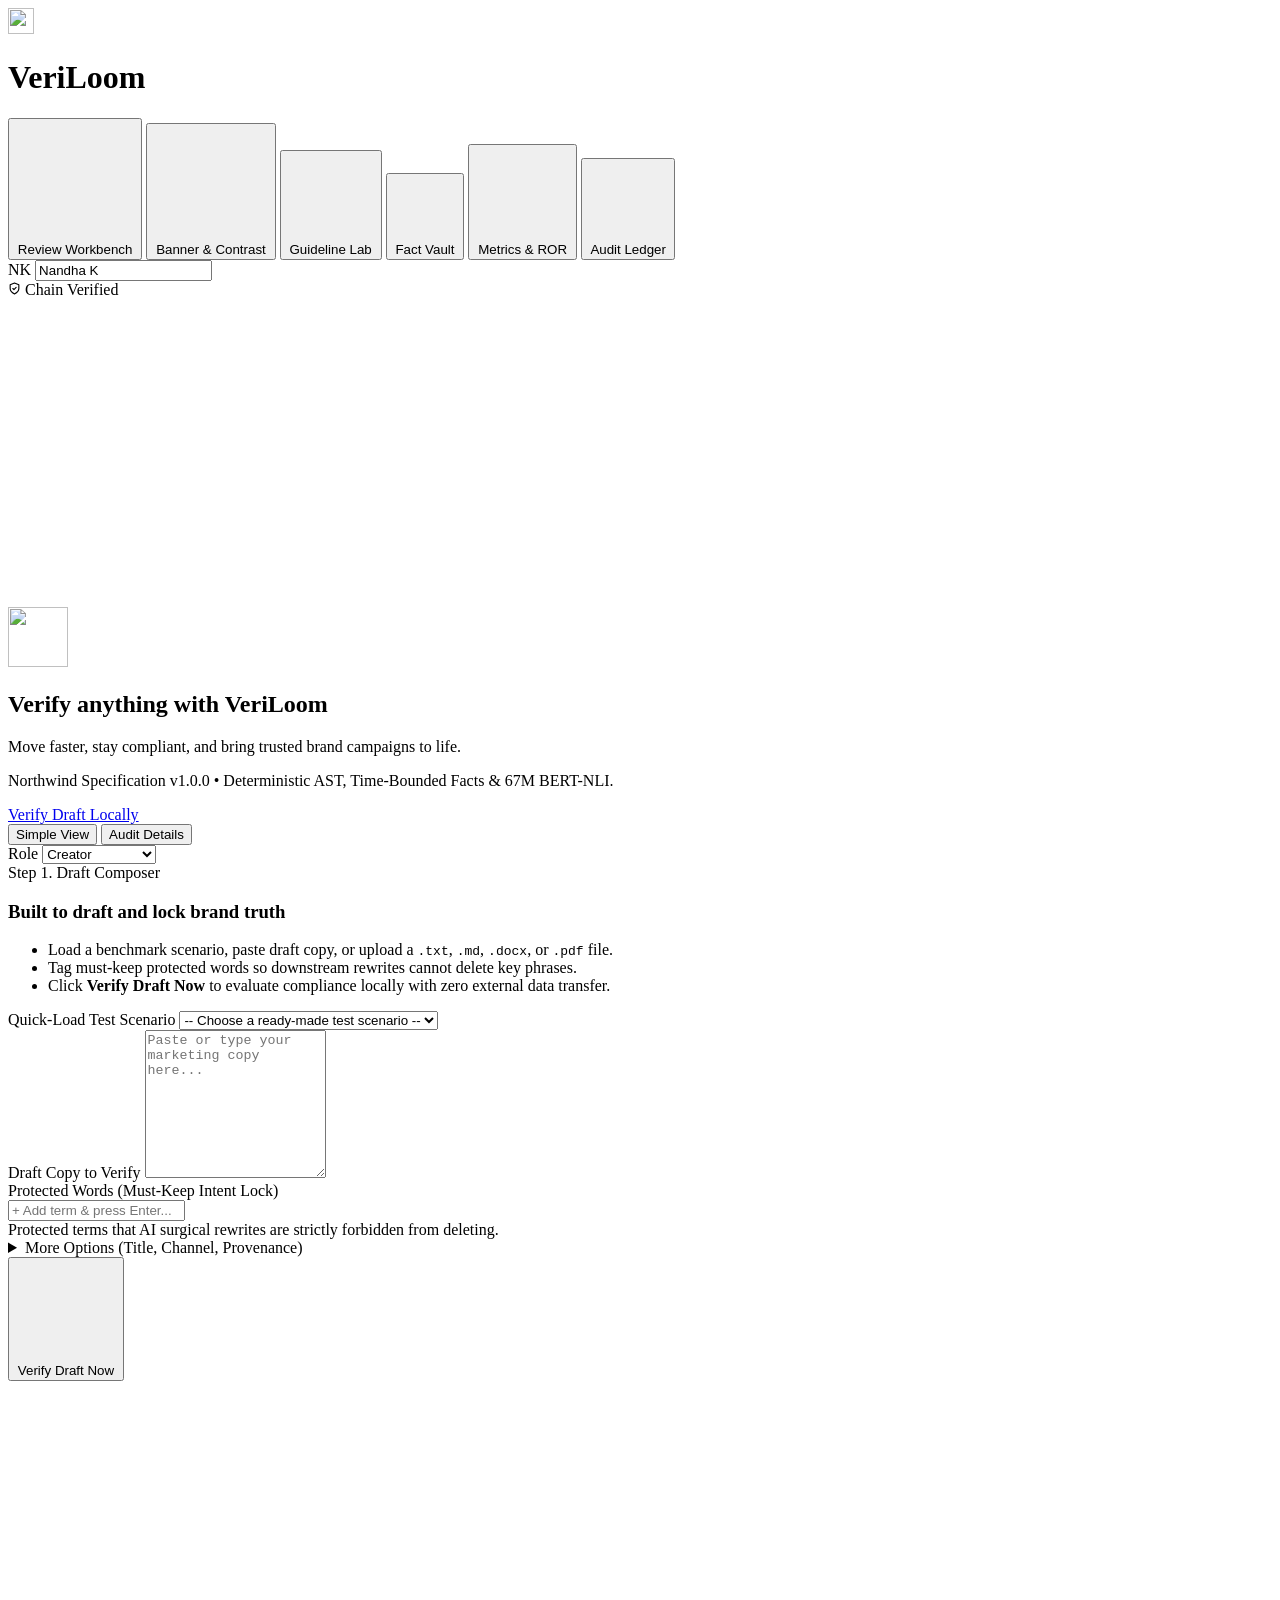
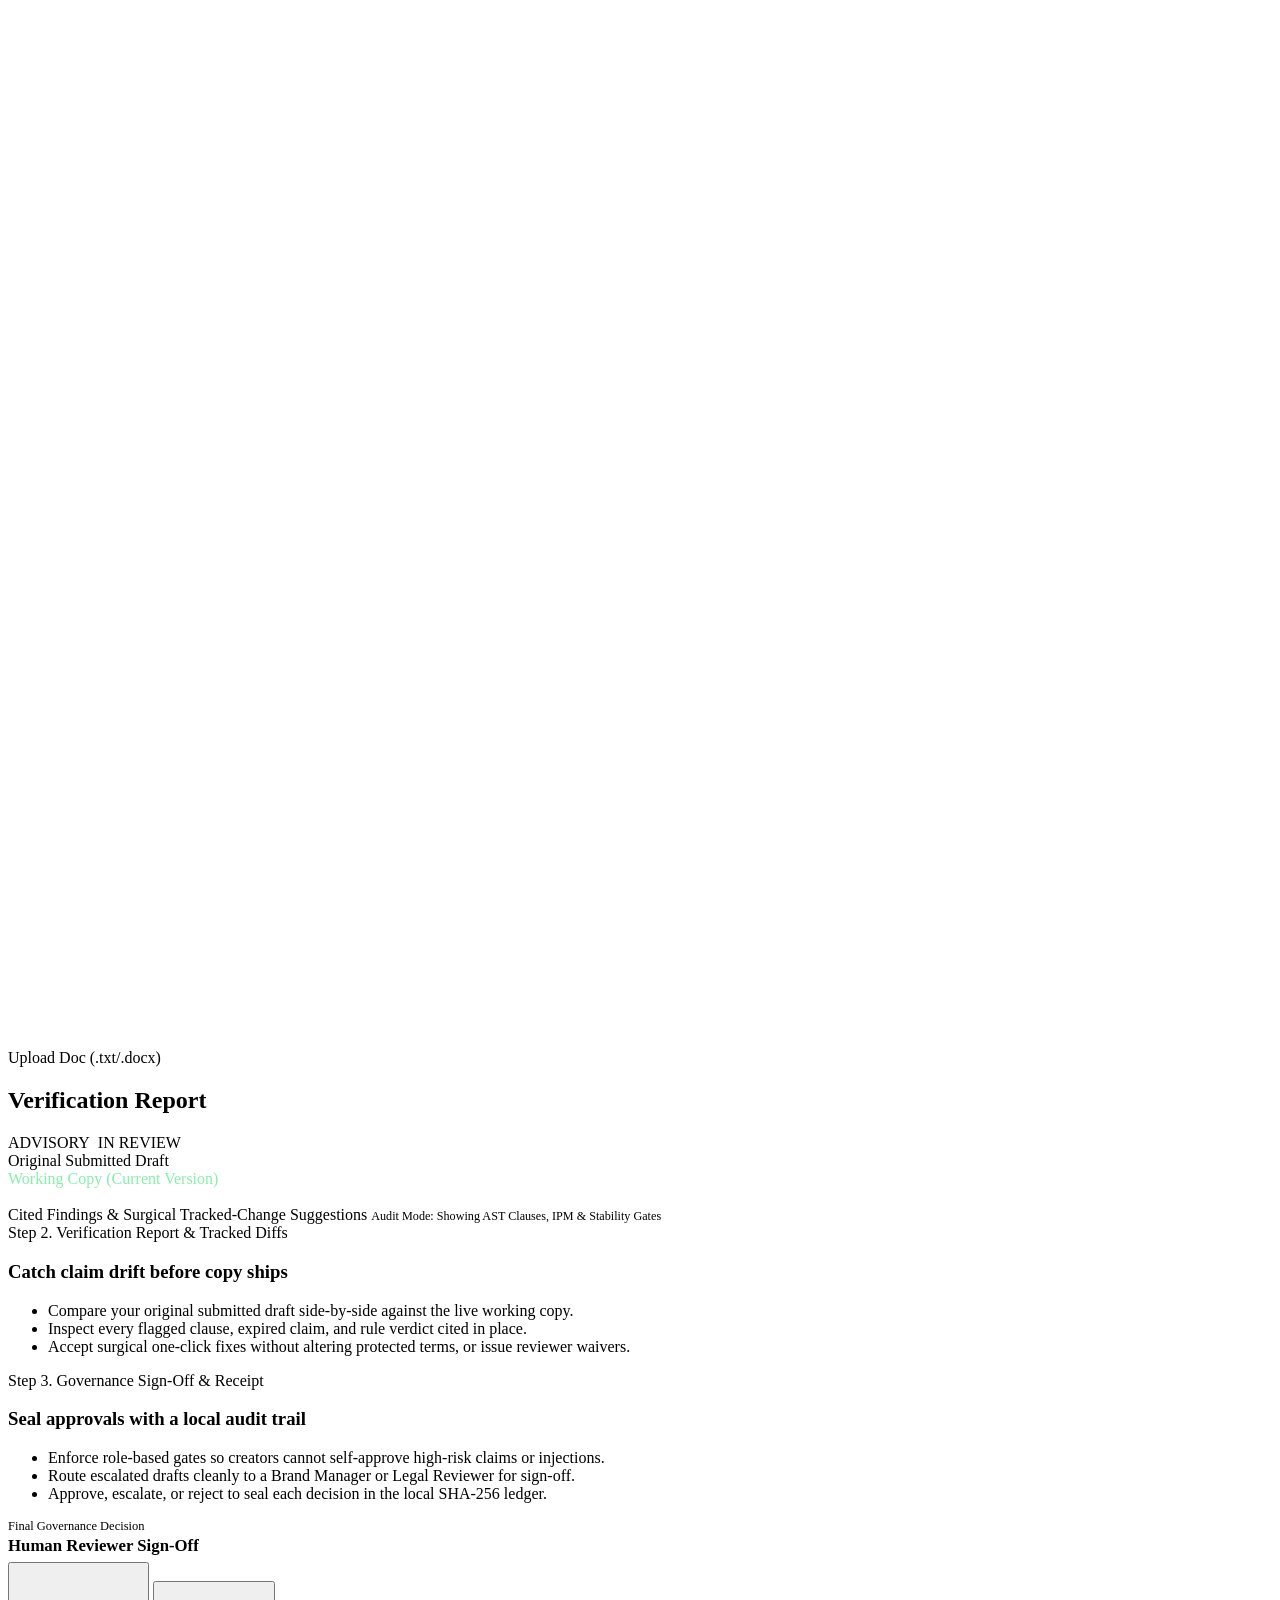
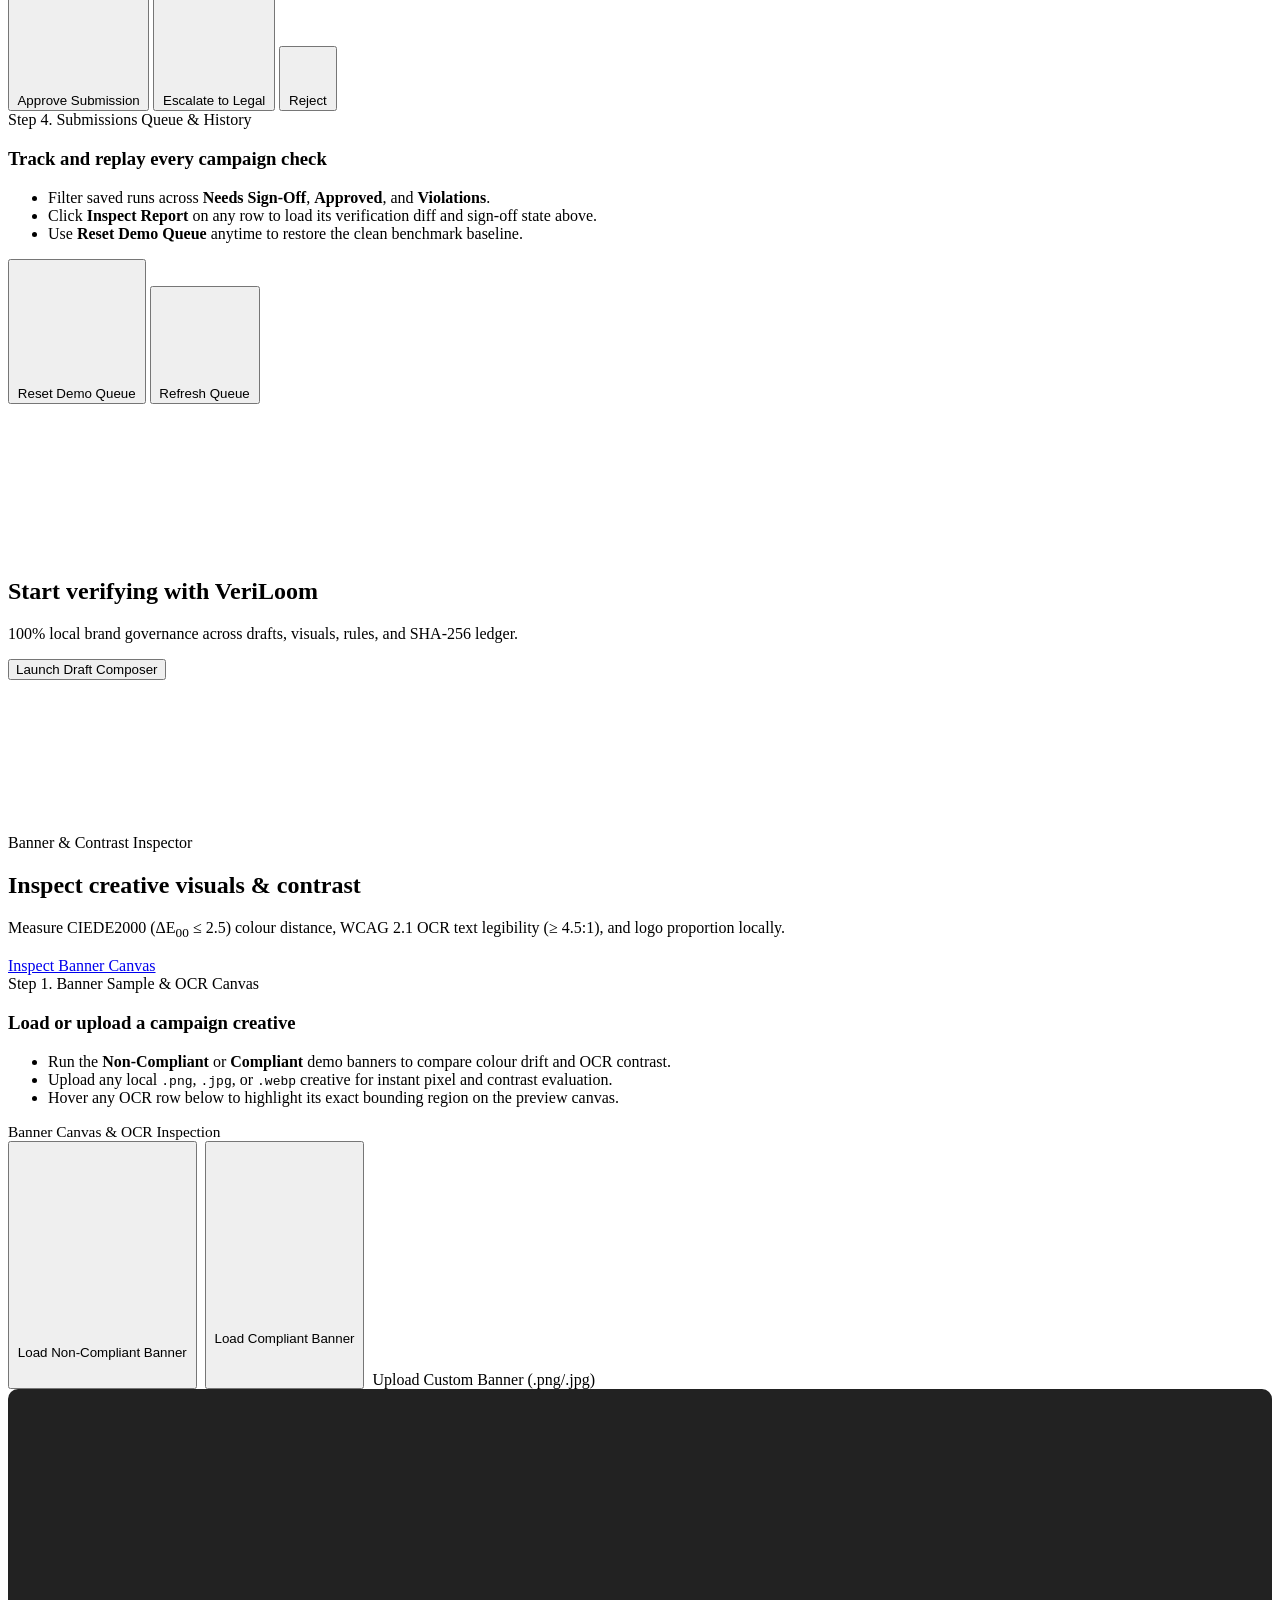
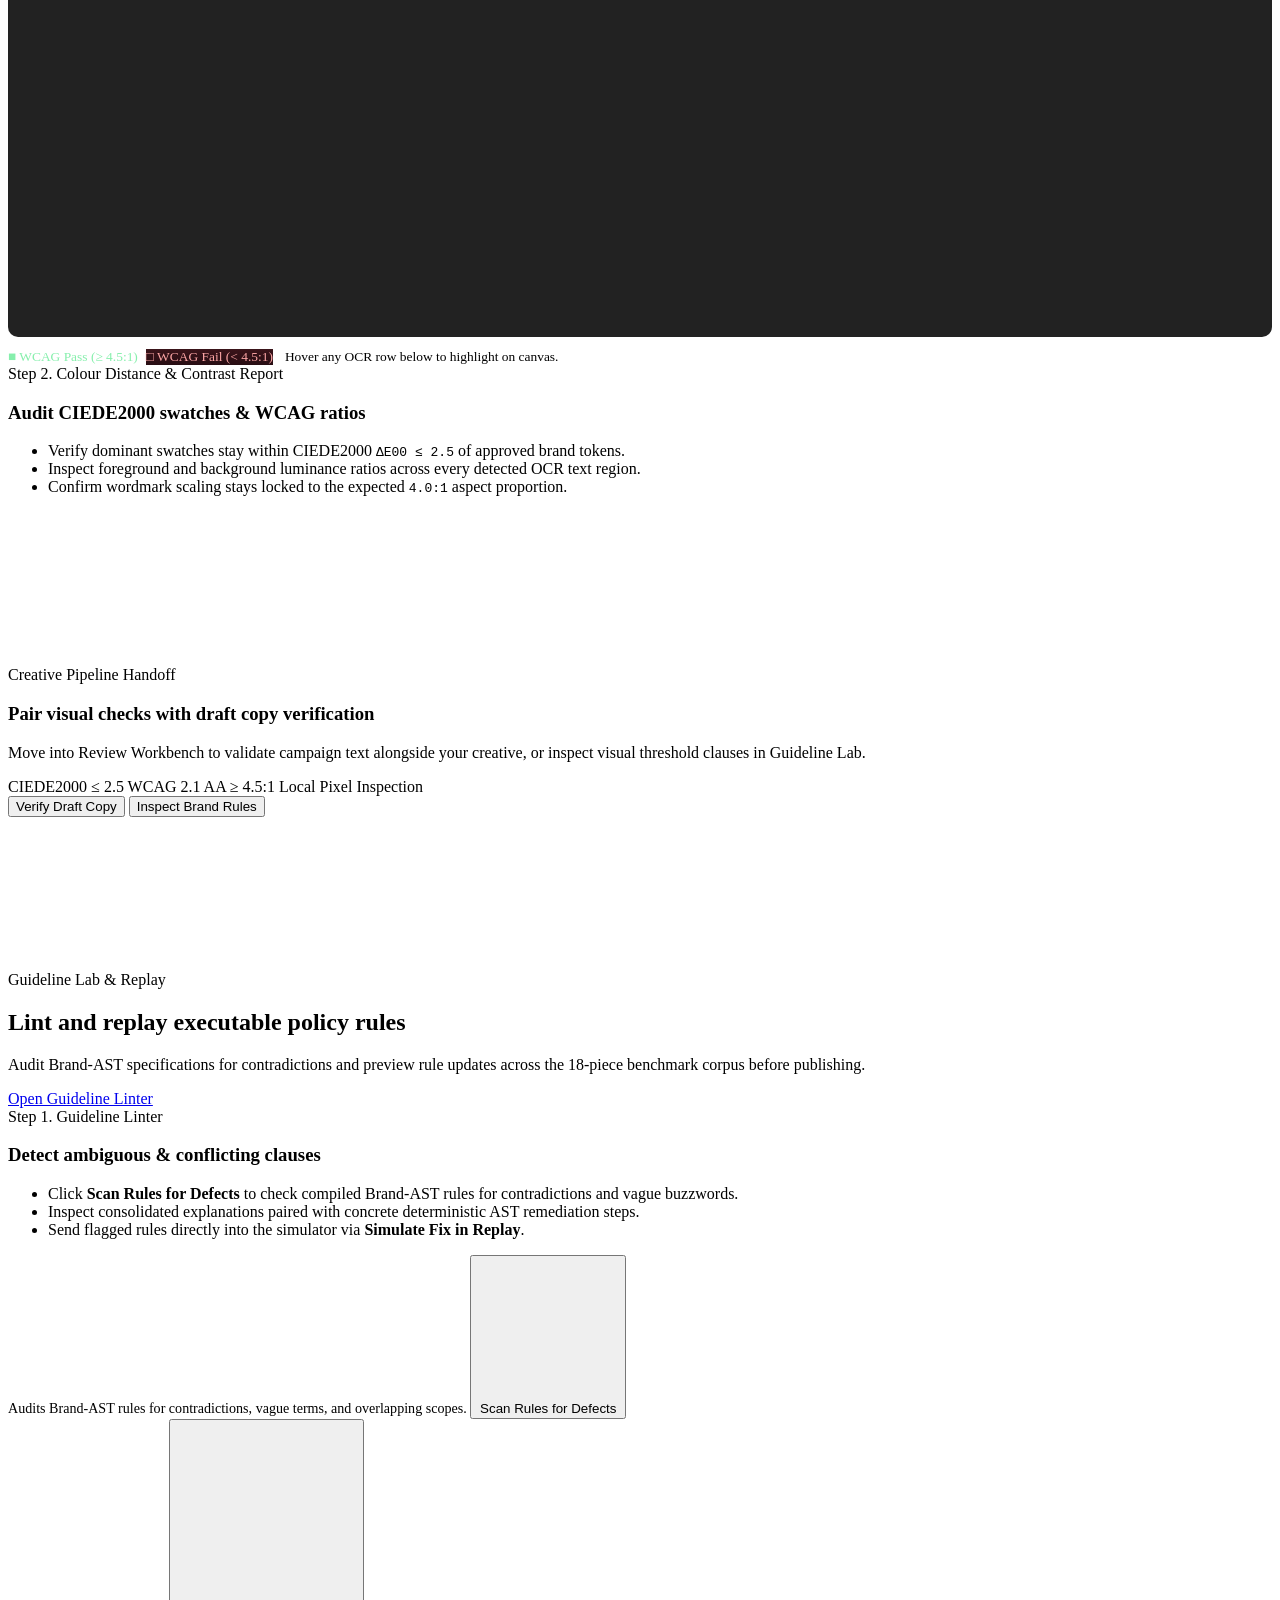
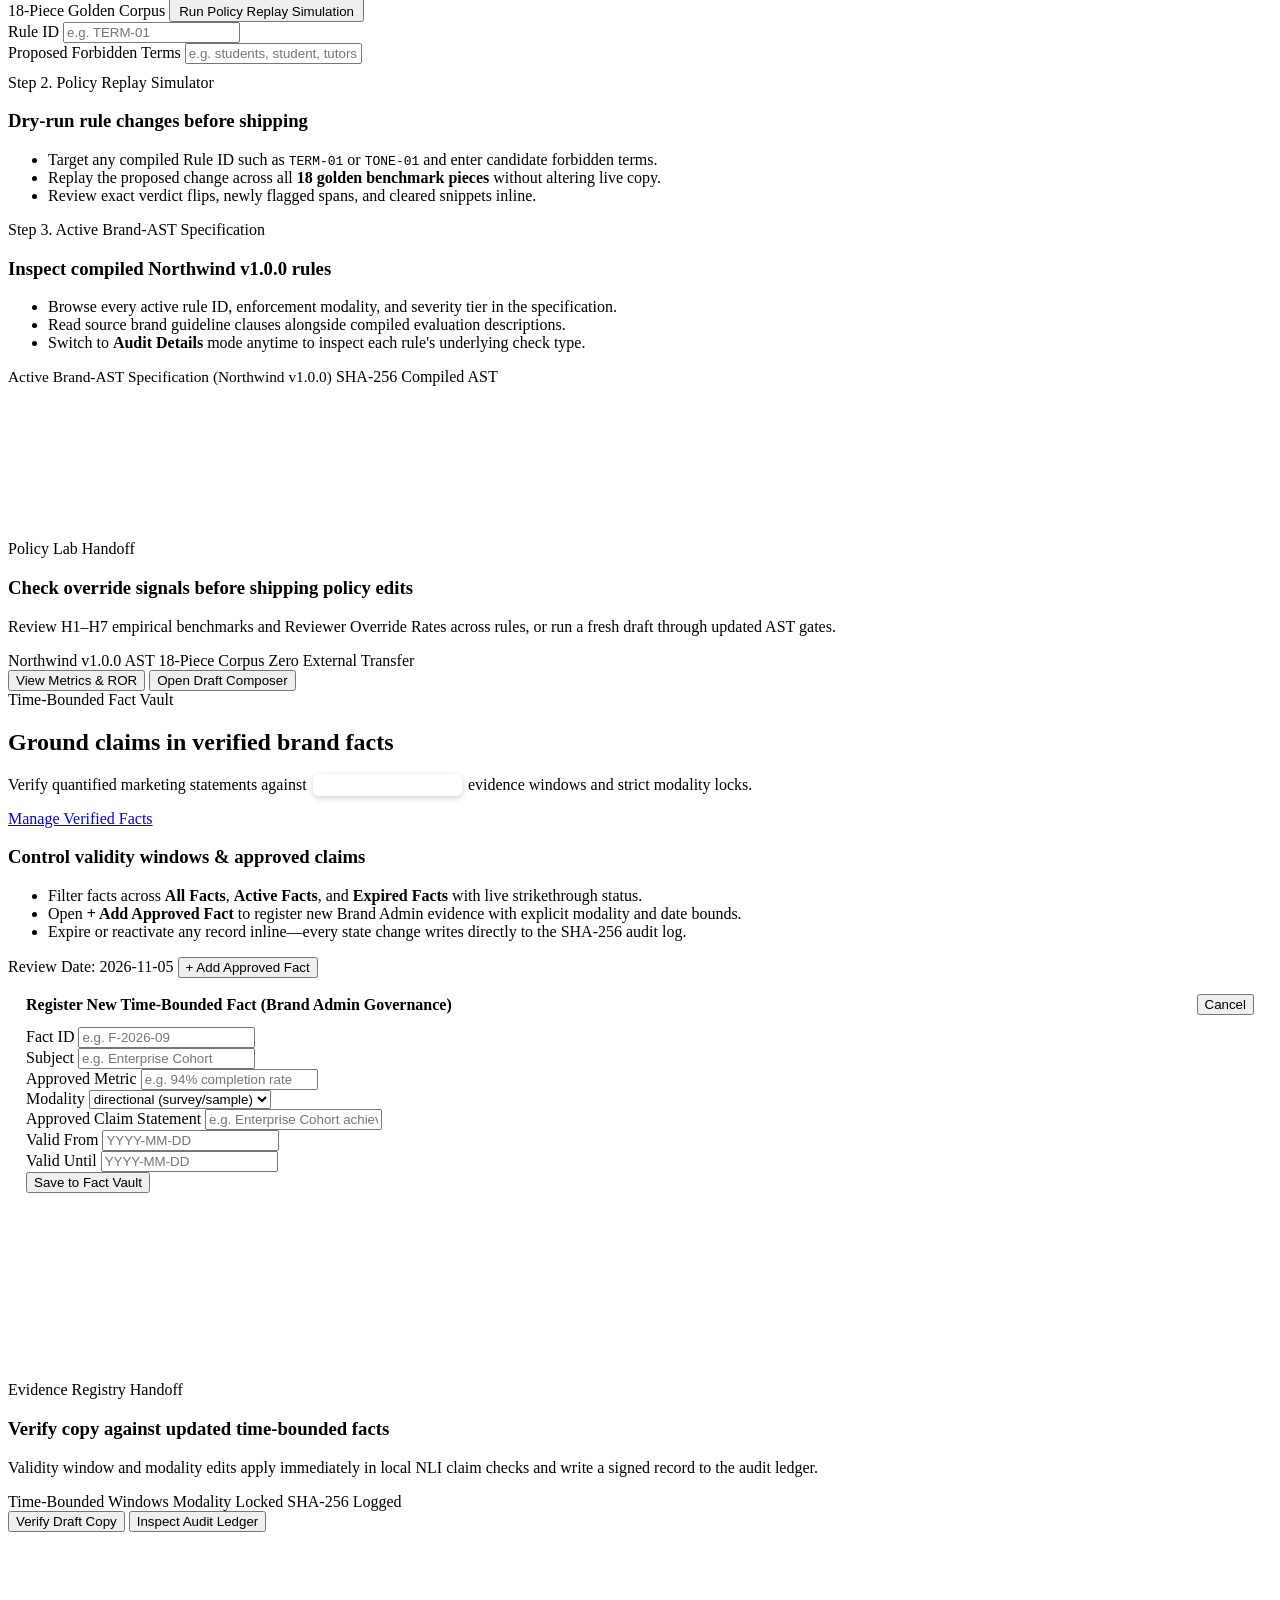
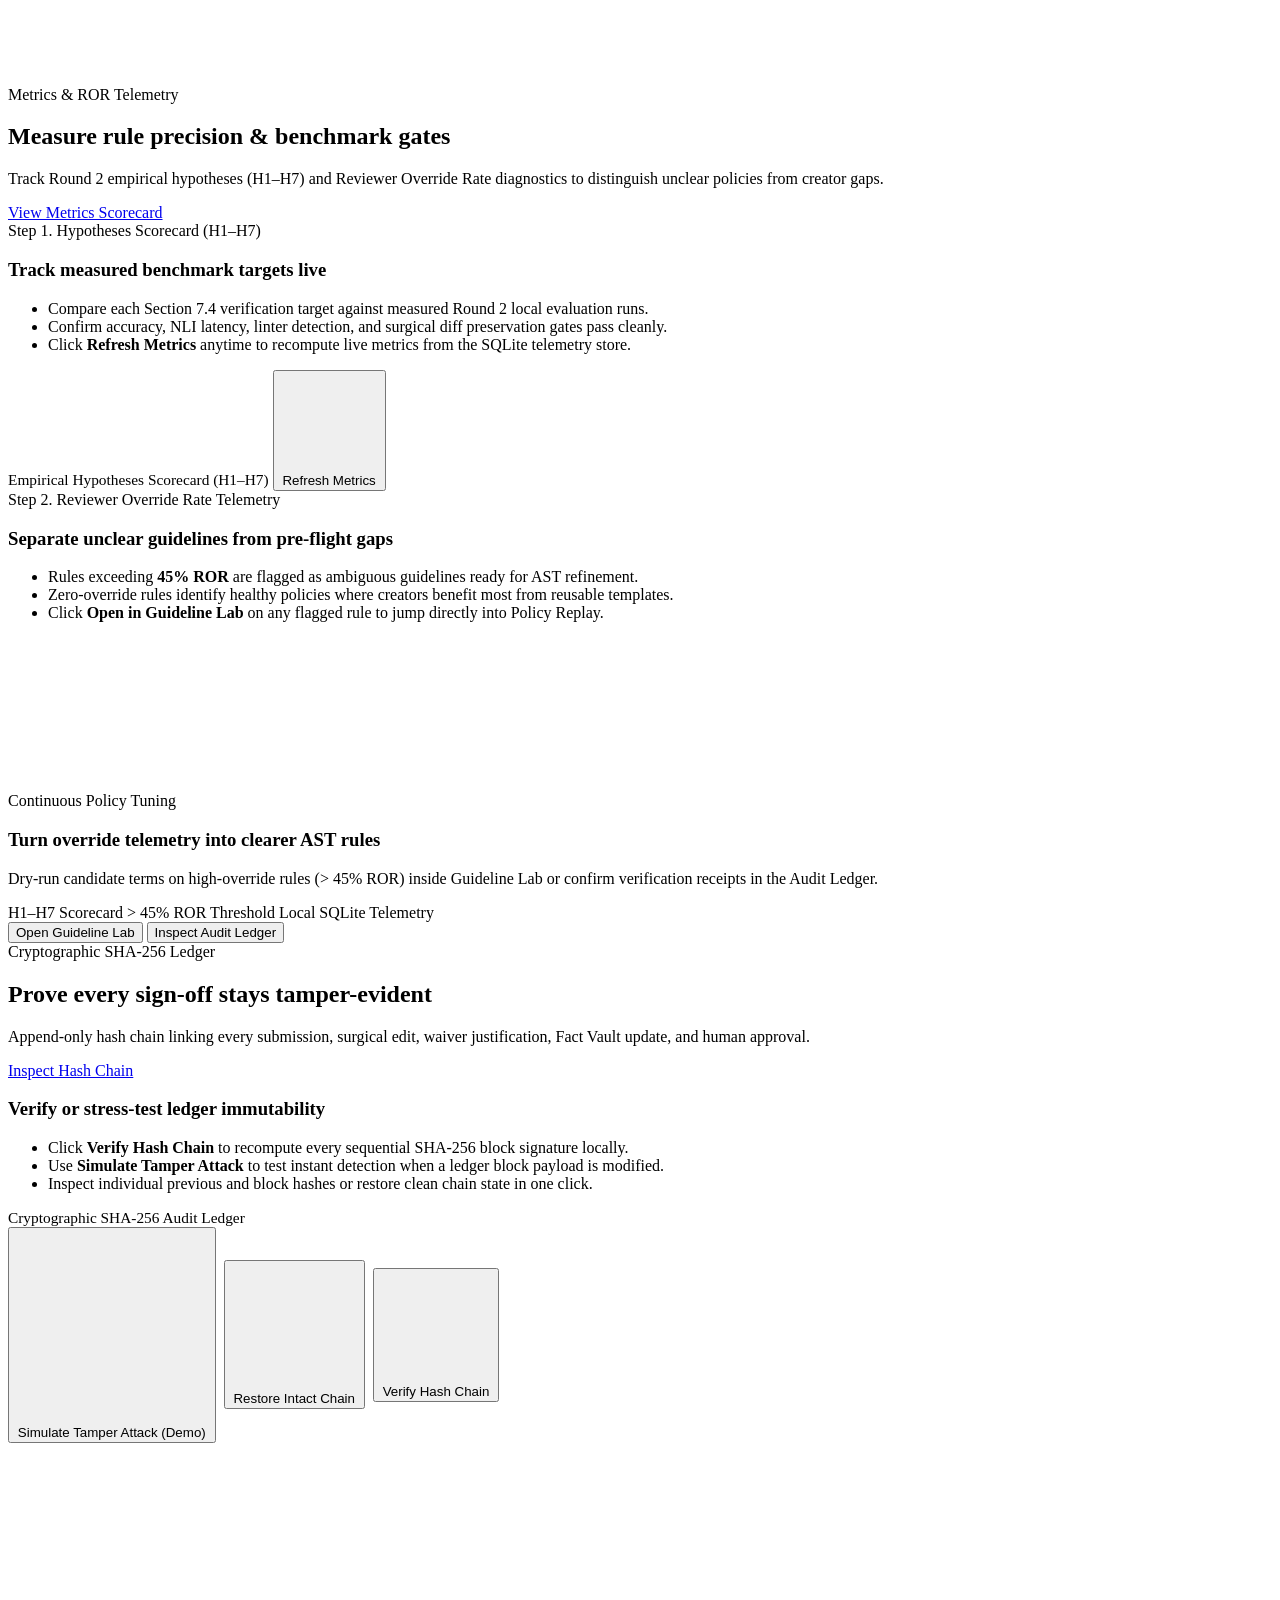
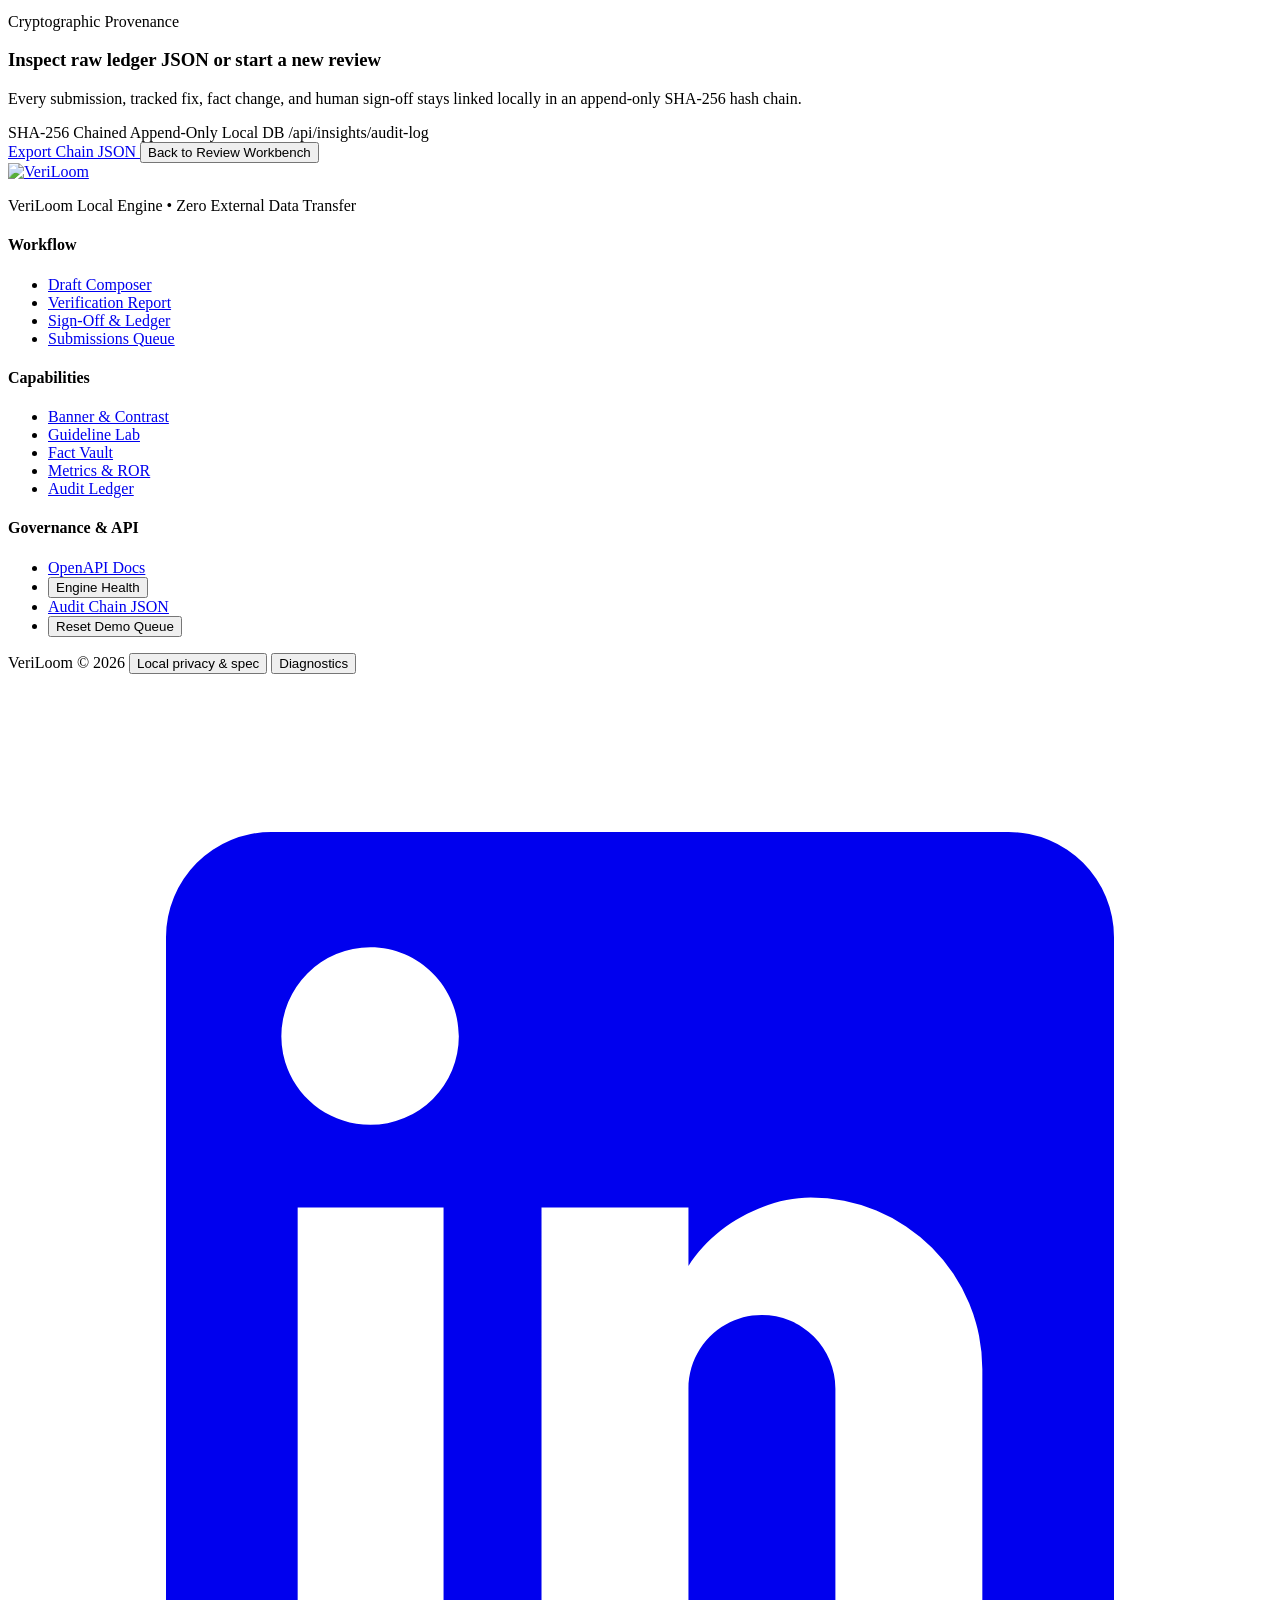
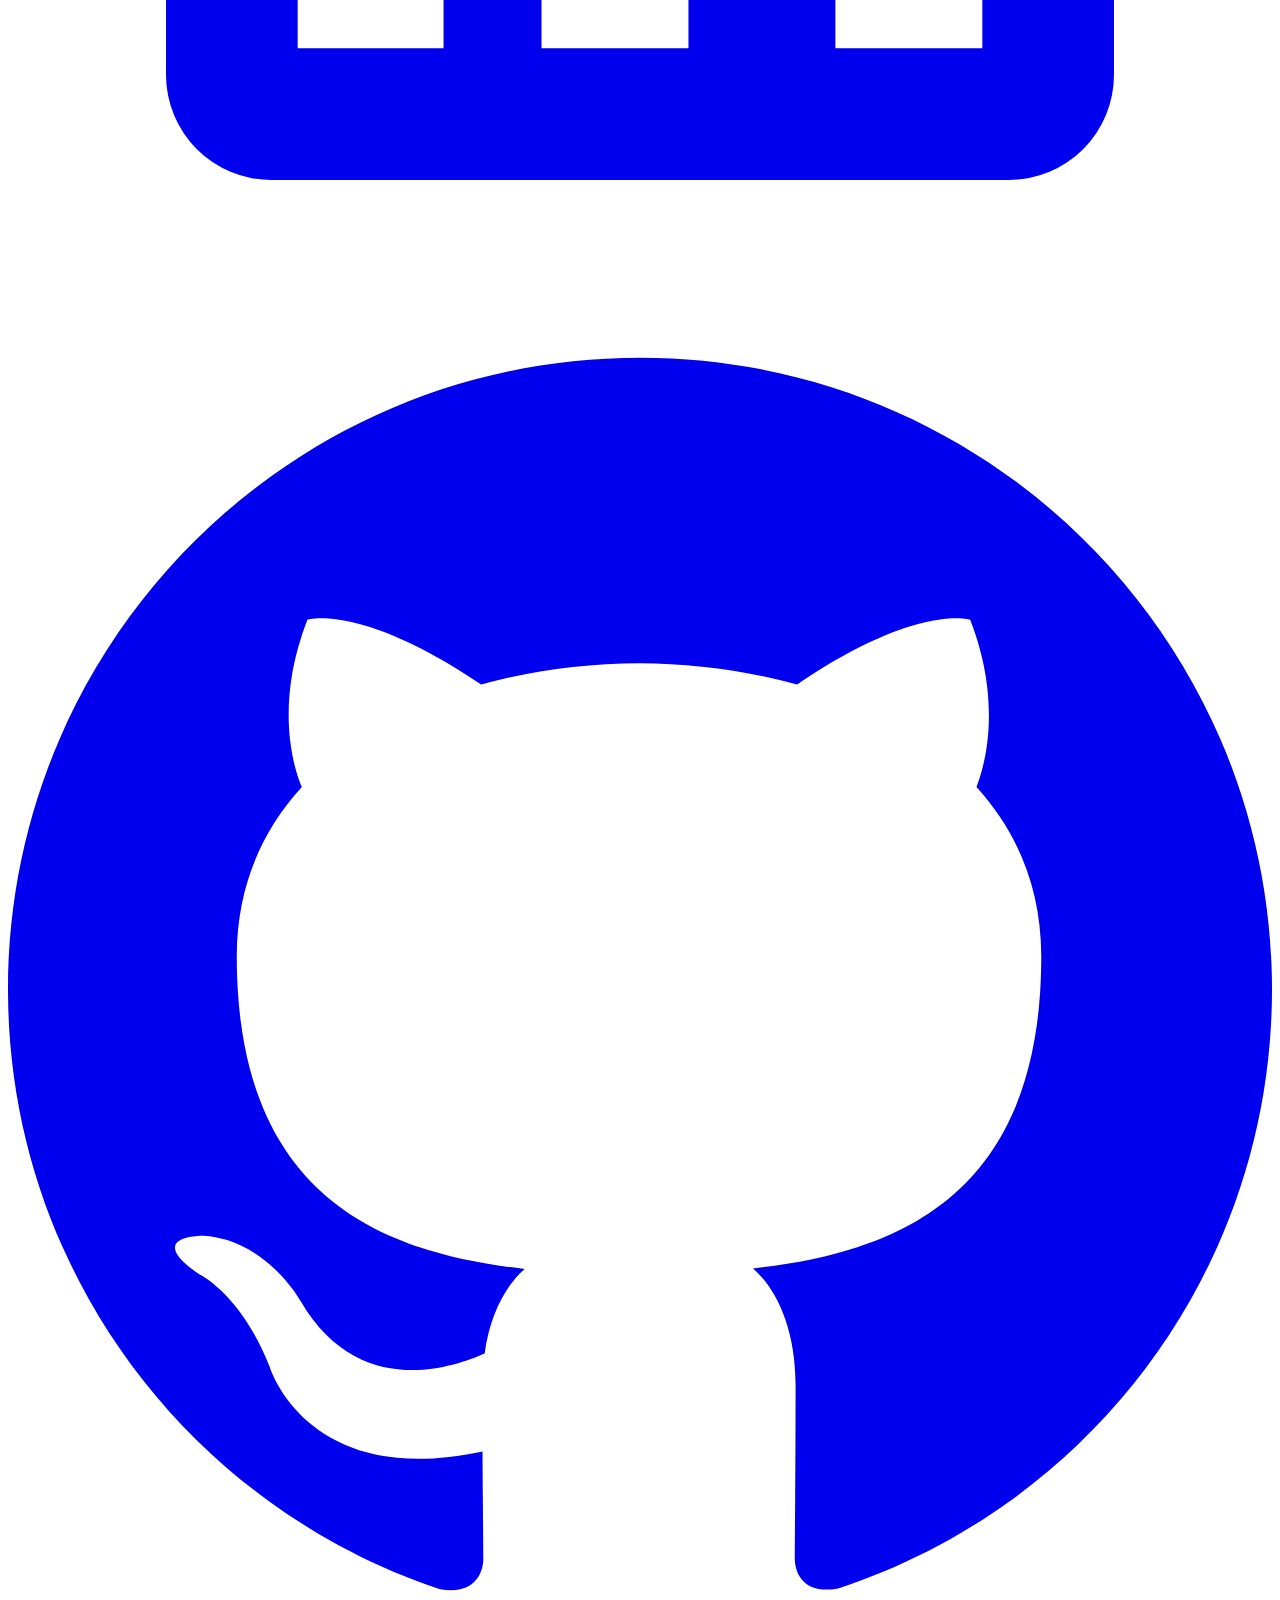
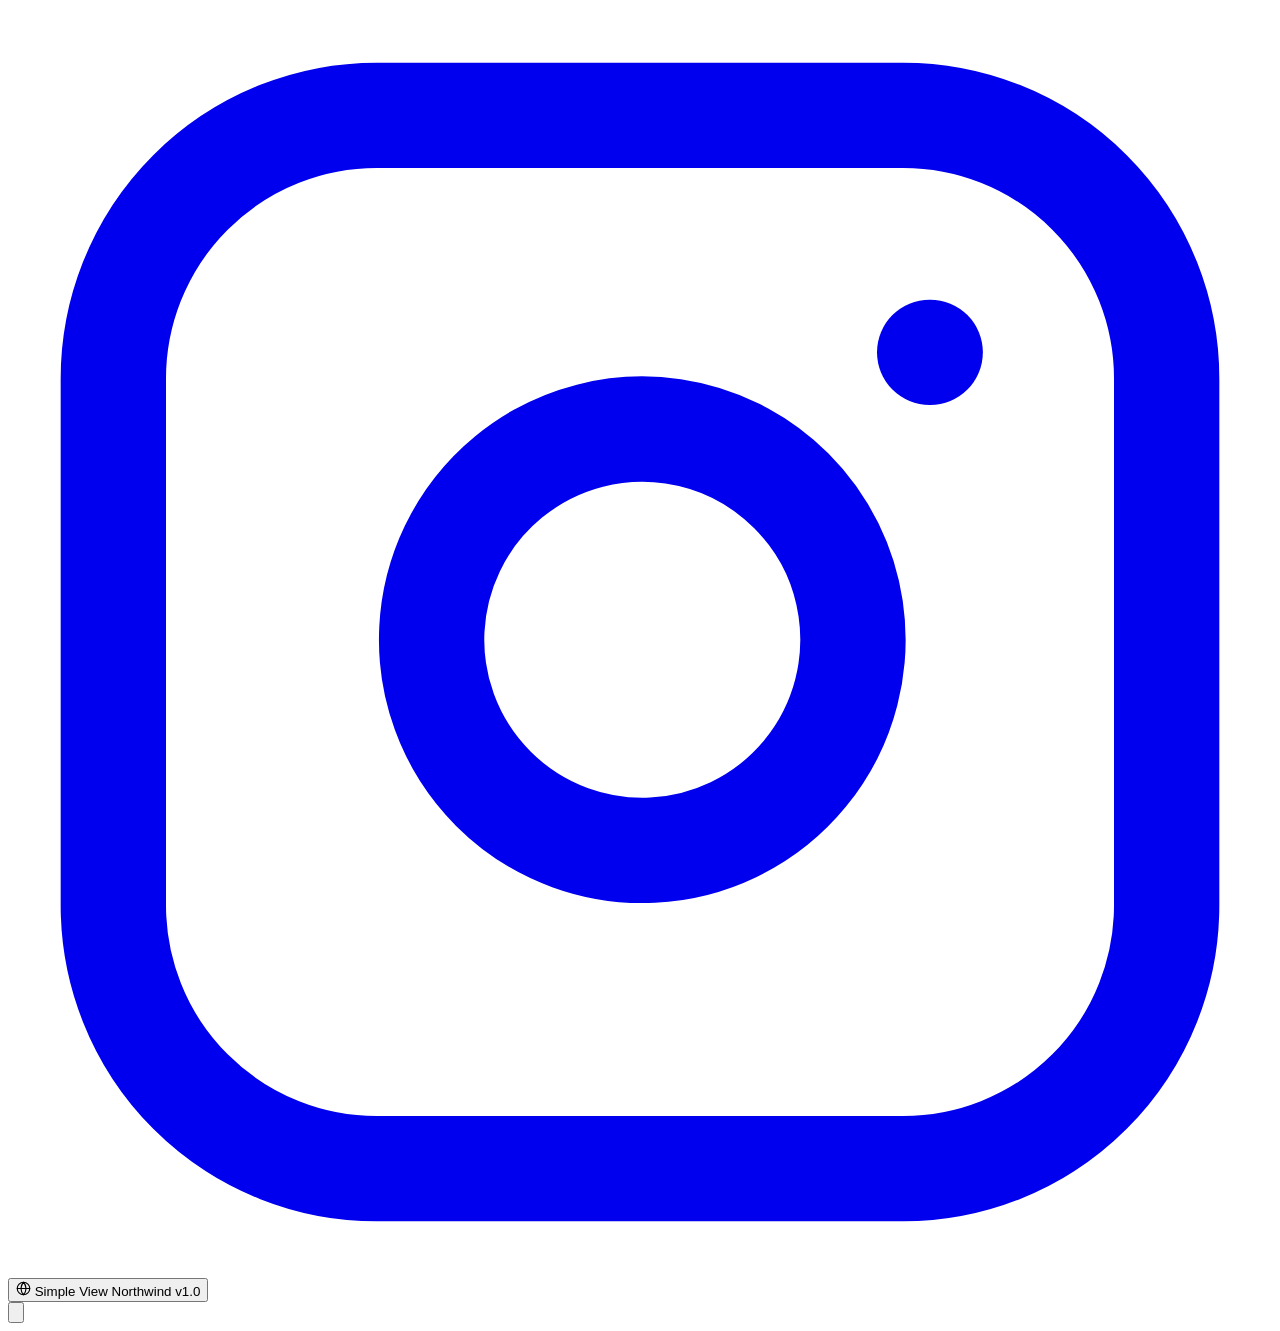
==== commit 8ad40b7b: "feat(submission): complete 100-point finalist submission, 3 round-2 improvements, E2E evidence & upd" ====
--- a/frontend/index.html
+++ b/frontend/index.html
@@ -4,154 +4,110 @@
   <meta charset="UTF-8" />
   <meta name="viewport" content="width=device-width, initial-scale=1.0" />
   <title>VeriLoom — Executable Brand &amp; Fact Verification</title>
-  <link rel="preconnect" href="https://fonts.googleapis.com">
-  <link rel="preconnect" href="https://fonts.gstatic.com" crossorigin>
-  <link href="https://fonts.googleapis.com/css2?family=Inter:wght@400;500;600;700&family=JetBrains+Mono:wght@400;500;600&display=swap" rel="stylesheet">
-  <link rel="stylesheet" href="/static/css/styles.css?v=31.0" />
+  <link rel="icon" type="image/png" href="/static/assets/veriloom-logo.png" />
+  <link rel="stylesheet" href="/static/css/styles.css?v=105.0" />
 </head>
 <body class="mode-simple">
-  <!-- Hardware-Accelerated Fluid Aurora Cloud-Waves Canvas (Exact ChatGPT Codex Motion) -->
-  <canvas id="aurora-waves-canvas" aria-hidden="true"></canvas>
-
   <div class="app-shell">
-    <!-- Top Horizontal Navigation Bar (3-Zone Floating Layout) -->
+    <!-- Top Horizontal Navigation Bar (Single-Line Guaranteed on 1280px–1440px Viewports) -->
     <header class="top-header" role="banner">
-      <!-- Left Zone: Modern 3D Bot logo icon + "VeriLoom" -->
-      <div class="brand-header">
-        <div class="header-bot-logo" title="VeriLoom Intelligent Agent">
-          <img src="/static/img/veriloom_3d_bot_icon.png" alt="VeriLoom Bot Logo" class="header-bot-img" width="28" height="28" />
+      <div class="top-header-inner">
+        <div class="brand-header">
+          <img src="/static/assets/veriloom-logo.png" alt="" class="brand-logo-img" width="26" height="26" aria-hidden="true" />
+          <h1>VeriLoom</h1>
         </div>
-        <span class="header-logo-text">VeriLoom</span>
-      </div>
-
-      <!-- Center Zone: Nav tabs grouped inside a single pill capsule -->
-      <nav class="top-nav nav-pill-capsule" role="tablist" aria-label="Workspace Navigation">
-        <button class="tab-btn" role="tab" id="tab-btn-workbench" aria-selected="true" aria-controls="panel-workbench" onclick="switchTab('workbench')">
-          <svg viewBox="0 0 24 24" fill="none" stroke-width="1.8" stroke-linecap="round" stroke-linejoin="round"><path d="M9 11l3 3L22 4"/><path d="M21 12v7a2 2 0 0 1-2 2H5a2 2 0 0 1-2-2V5a2 2 0 0 1 2-2h11"/></svg>
-          Review Workbench
-        </button>
-        <button class="tab-btn" role="tab" id="tab-btn-visual" aria-selected="false" aria-controls="panel-visual" onclick="switchTab('visual')">
-          <svg viewBox="0 0 24 24" fill="none" stroke-width="1.8" stroke-linecap="round" stroke-linejoin="round"><rect x="3" y="3" width="18" height="18" rx="2"/><circle cx="8.5" cy="8.5" r="1.5"/><path d="M21 15l-5-5L5 21"/></svg>
-          Banner &amp; Contrast
-        </button>
-        <button class="tab-btn" role="tab" id="tab-btn-guidelines" aria-selected="false" aria-controls="panel-guidelines" onclick="switchTab('guidelines')">
-          <svg viewBox="0 0 24 24" fill="none" stroke-width="1.8" stroke-linecap="round" stroke-linejoin="round"><path d="M12 20h9"/><path d="M16.5 3.5a2.12 2.12 0 0 1 3 3L7 19l-4 1 1-4Z"/></svg>
-          Guideline Lab
-        </button>
-        <button class="tab-btn" role="tab" id="tab-btn-facts" aria-selected="false" aria-controls="panel-facts" onclick="switchTab('facts')">
-          <svg viewBox="0 0 24 24" fill="none" stroke-width="1.8" stroke-linecap="round" stroke-linejoin="round"><ellipse cx="12" cy="5" rx="9" ry="3"/><path d="M21 12c0 1.66-4 3-9 3s-9-1.34-9-3"/><path d="M3 5v14c0 1.66 4 3 9 3s9-1.34 9-3V5"/></svg>
-          Fact Vault
-        </button>
-        <button class="tab-btn" role="tab" id="tab-btn-insights" aria-selected="false" aria-controls="panel-insights" onclick="switchTab('insights')">
-          <svg viewBox="0 0 24 24" fill="none" stroke-width="1.8" stroke-linecap="round" stroke-linejoin="round"><path d="M18 20V10"/><path d="M12 20V4"/><path d="M6 20v-6"/></svg>
-          Metrics &amp; ROR
-        </button>
-        <button class="tab-btn" role="tab" id="tab-btn-audit" aria-selected="false" aria-controls="panel-audit" onclick="switchTab('audit')">
-          <svg viewBox="0 0 24 24" fill="none" stroke-width="1.8" stroke-linecap="round" stroke-linejoin="round"><path d="M12 22s8-4 8-10V5l-8-3-8 3v7c0 6 8 10 8 10z"/></svg>
-          Audit Ledger
-        </button>
-      </nav>
-
-      <!-- Right Zone: Compact dark pills for Jurisdiction, Role, and NK Nandha K -->
-      <div class="top-controls">
-        <div class="top-control-pill jurisdiction-pill" title="Regulatory Jurisdiction Matrix">
-          <label for="active-jurisdiction-select">Jurisdiction</label>
-          <select id="active-jurisdiction-select" aria-label="Select regulatory jurisdiction" onchange="onJurisdictionChanged()">
-            <option value="US">US · FTC 16 CFR §255</option>
-            <option value="EU">EU · AI Act Art. 50</option>
-            <option value="UK">UK · CMA &amp; CAP Code</option>
-            <option value="GLOBAL">GL · Harmonized</option>
-          </select>
-        </div>
-
-        <div class="top-control-pill">
-          <label for="active-role-select">Role</label>
-          <select id="active-role-select" aria-label="Select active workflow role" onchange="onRoleChanged()">
-            <option value="Creator">Creator</option>
-            <option value="Brand Manager">Brand Manager</option>
-            <option value="Authorised Reviewer">Legal Reviewer</option>
-            <option value="Brand Admin">Brand Admin</option>
-          </select>
-        </div>
-
-        <div class="top-control-pill user-avatar-pill" title="Active Reviewer Identity (Click to edit)">
-          <span class="avatar-circle" id="user-avatar-initials">NK</span>
-          <input type="text" id="actor-name-input" value="Nandha K" aria-label="Actor display name" oninput="updateAvatarInitials(this.value)" />
-        </div>
-
-        <div class="top-control-pill dev-only-el" id="chain-status-badge" title="SHA-256 Audit Ledger Integrity">
-          <svg width="12" height="12" viewBox="0 0 24 24" fill="none" stroke="var(--accent-champagne)" stroke-width="2" stroke-linecap="round" stroke-linejoin="round"><path d="M12 22s8-4 8-10V5l-8-3-8 3v7c0 6 8 10 8 10z"/></svg>
-          <span style="font-size: 0.74rem; color: var(--text-secondary);">Chain Verified</span>
+
+        <nav class="top-nav" role="tablist" aria-label="Workspace Navigation">
+          <button class="tab-btn" role="tab" id="tab-btn-workbench" aria-selected="true" aria-controls="panel-workbench" onclick="switchTab('workbench')">
+            <svg viewBox="0 0 24 24" fill="none" stroke-width="1.8" stroke-linecap="round" stroke-linejoin="round"><path d="M9 11l3 3L22 4"/><path d="M21 12v7a2 2 0 0 1-2 2H5a2 2 0 0 1-2-2V5a2 2 0 0 1 2-2h11"/></svg>
+            Review Workbench
+          </button>
+          <button class="tab-btn" role="tab" id="tab-btn-visual" aria-selected="false" aria-controls="panel-visual" onclick="switchTab('visual')">
+            <svg viewBox="0 0 24 24" fill="none" stroke-width="1.8" stroke-linecap="round" stroke-linejoin="round"><rect x="3" y="3" width="18" height="18" rx="2"/><circle cx="8.5" cy="8.5" r="1.5"/><path d="M21 15l-5-5L5 21"/></svg>
+            Banner &amp; Contrast
+          </button>
+          <button class="tab-btn" role="tab" id="tab-btn-guidelines" aria-selected="false" aria-controls="panel-guidelines" onclick="switchTab('guidelines')">
+            <svg viewBox="0 0 24 24" fill="none" stroke-width="1.8" stroke-linecap="round" stroke-linejoin="round"><path d="M12 20h9"/><path d="M16.5 3.5a2.12 2.12 0 0 1 3 3L7 19l-4 1 1-4Z"/></svg>
+            Guideline Lab
+          </button>
+          <button class="tab-btn" role="tab" id="tab-btn-facts" aria-selected="false" aria-controls="panel-facts" onclick="switchTab('facts')">
+            <svg viewBox="0 0 24 24" fill="none" stroke-width="1.8" stroke-linecap="round" stroke-linejoin="round"><ellipse cx="12" cy="5" rx="9" ry="3"/><path d="M21 12c0 1.66-4 3-9 3s-9-1.34-9-3"/><path d="M3 5v14c0 1.66 4 3 9 3s9-1.34 9-3V5"/></svg>
+            Fact Vault
+          </button>
+          <button class="tab-btn" role="tab" id="tab-btn-insights" aria-selected="false" aria-controls="panel-insights" onclick="switchTab('insights')">
+            <svg viewBox="0 0 24 24" fill="none" stroke-width="1.8" stroke-linecap="round" stroke-linejoin="round"><path d="M18 20V10"/><path d="M12 20V4"/><path d="M6 20v-6"/></svg>
+            Metrics &amp; ROR
+          </button>
+          <button class="tab-btn" role="tab" id="tab-btn-audit" aria-selected="false" aria-controls="panel-audit" onclick="switchTab('audit')">
+            <svg viewBox="0 0 24 24" fill="none" stroke-width="1.8" stroke-linecap="round" stroke-linejoin="round"><path d="M12 22s8-4 8-10V5l-8-3-8 3v7c0 6 8 10 8 10z"/></svg>
+            Audit Ledger
+          </button>
+        </nav>
+
+        <div class="top-controls">
+          <!-- Compact Avatar + User Pill + Audit Chain Badge -->
+          <div class="top-control-pill user-avatar-pill" title="Active Reviewer Identity (Click to edit)">
+            <span class="avatar-circle" id="user-avatar-initials">NK</span>
+            <input type="text" id="actor-name-input" value="Nandha K" aria-label="Actor display name" oninput="updateAvatarInitials(this.value)" />
+          </div>
+
+          <div class="top-control-pill dev-only-el" id="chain-status-badge" role="button" tabindex="0" onclick="navigateFromFooter('audit')" onkeydown="if(event.key==='Enter'||event.key===' '){event.preventDefault();navigateFromFooter('audit');}" title="SHA-256 Audit Ledger Integrity — Click to inspect Audit Ledger">
+            <svg class="chain-badge-icon" width="13" height="13" viewBox="0 0 24 24" fill="none" stroke="currentColor" stroke-width="2.1" stroke-linecap="round" stroke-linejoin="round" aria-hidden="true">
+              <path d="M12 22s8-4 8-10V5l-8-3-8 3v7c0 6 8 10 8 10z"/>
+              <path d="m9 12 2 2 4-4"/>
+            </svg>
+            <span class="chain-badge-text">Chain Verified</span>
+          </div>
         </div>
       </div>
     </header>
 
-    <!-- Main Centered Salt & Pepper Workspace -->
+    <!-- Main Obsidian Showcase Workspace -->
     <main id="main-content" class="main-workspace" role="main">
-      <!-- Editorial Greeting Header with Modern 3D Bot Emblem & Pill CTA -->
-      <div class="editorial-hero stagger-1">
-        <div class="hero-bot-emblem" title="VeriLoom Modern 3D Intelligent Agent">
-          <img src="/static/img/veriloom_3d_bot.png" alt="VeriLoom Modern 3D AI Verification Bot" class="hero-bot-img" width="60" height="60" />
-        </div>
-        <h1 class="hero-title-codex">Guidelines as an Executable Specification</h1>
-        <p class="hero-subtitle-codex simple-only-el">Verify marketing copy against approved facts, brand voice, and protected keywords in one click.</p>
-        <p class="hero-subtitle-codex dev-only-el">Northwind Academy Specification v1.0.0 &bull; Deterministic AST + Time-Bounded Fact Vault + Local 67M BERT-NLI</p>
-        <div class="hero-cta-wrapper">
-          <button type="button" class="btn-codex-pill" onclick="document.getElementById('sub-content').focus()">
-            <span>Verify Draft for Enterprise ▾</span>
-          </button>
-        </div>
-      </div>
-
-      <!-- Floating Bottom-Right Toast Status Notice -->
-      <div id="status-banner" role="status" aria-live="polite" class="hidden"></div>
 
       <!-- ========================================================================= -->
-      <!-- TAB 1: REVIEW WORKBENCH (UNIFIED macOS APPLICATION WINDOW)                 -->
+      <!-- TAB 1: REVIEW WORKBENCH (Hero 16:9 Text + Alternating 16:9 Guided Steps)  -->
       <!-- ========================================================================= -->
-      <section id="panel-workbench" role="tabpanel" aria-labelledby="tab-btn-workbench" class="tab-panel-anim">
-        <!-- Unified macOS Flagship Dark-Glass Window Frame -->
-        <div class="macos-window-frame stagger-2">
-          <!-- 44px Top Window Chrome Bar -->
-          <div class="macos-window-chrome">
-            <div class="macos-chrome-left">
-              <div class="macos-dots" aria-hidden="true">
-                <span class="macos-dot macos-dot-close" title="Close"></span>
-                <span class="macos-dot macos-dot-min" title="Minimize"></span>
-                <span class="macos-dot macos-dot-zoom" title="Zoom"></span>
-              </div>
-              <span class="tier-badge tier-advisory macos-chrome-badge">Local Engine</span>
-            </div>
-
-            <!-- Center: Compact Horizontal 1-2-3 Step Progress Ribbon -->
-            <div class="macos-chrome-center">
-              <div class="quick-guide-bar">
-                <div class="guide-step-card">
-                  <div class="guide-step-num">1</div>
-                  <div class="guide-step-text">
-                    <strong>1. Draft Composer</strong>
-                    <span>Input Copy &amp; Locks</span>
-                  </div>
-                </div>
-                <div class="guide-step-card">
-                  <div class="guide-step-num">2</div>
-                  <div class="guide-step-text">
-                    <strong>2. Verification Report</strong>
-                    <span>Inspect Findings &amp; Diffs</span>
-                  </div>
-                </div>
-                <div class="guide-step-card">
-                  <div class="guide-step-num">3</div>
-                  <div class="guide-step-text">
-                    <strong>3. Governance Sign-Off</strong>
-                    <span>Sign &amp; Certify</span>
-                  </div>
-                </div>
-              </div>
-            </div>
-
-            <!-- Right: [Simple View] and [Audit Details] Toggle Buttons -->
-            <div class="macos-chrome-right">
+      <section id="panel-workbench" role="tabpanel" aria-labelledby="tab-btn-workbench" class="tab-panel-anim workbench-editorial-flow">
+        <svg id="workflow-step-connectors" class="workflow-step-connectors" aria-hidden="true"></svg>
+
+        <!-- BLOCK 1 (16:9 Hero Stage): TEXT ONLY + Looping Background Video Animation -->
+        <section class="hero-stage-16x9 stagger-1" id="hero-stage">
+          <div class="hero-anim-canvas" aria-hidden="true">
+            <div class="hero-orb hero-orb-1"></div>
+            <div class="hero-orb hero-orb-2"></div>
+            <div class="hero-orb hero-orb-3"></div>
+            <div class="hero-grid-overlay"></div>
+          </div>
+          <div class="video-background-container" aria-hidden="true">
+            <video
+              class="video-background-element"
+              autoplay
+              muted
+              loop
+              playsinline
+              preload="auto"
+            >
+              <source src="/bg/background-video-jan-28.mp4" type="video/mp4" />
+            </video>
+          </div>
+          <div class="hero-stage-inner">
+            <div class="hero-brand-squircle" aria-hidden="true">
+              <img src="/static/assets/veriloom-logo.png" alt="" class="hero-brand-squircle-img" width="60" height="60" />
+            </div>
+            <h2 class="hero-display-title">Verify anything with VeriLoom</h2>
+            <p class="hero-display-subtitle simple-only-el">
+              Move faster, stay compliant, and bring trusted brand campaigns to life.
+            </p>
+            <p class="hero-display-subtitle dev-only-el">
+              Northwind Specification v1.0.0 &bull; Deterministic AST, Time-Bounded Facts &amp; 67M BERT-NLI.
+            </p>
+            <a href="#showcase-step-1" class="hero-cta-pill" onclick="event.preventDefault(); scrollToWorkflowSection('showcase-step-1');">
+              Verify Draft Locally
+            </a>
+
+            <!-- Centered View Complexity & Role Switcher Dock Below Hero CTA -->
+            <div class="hero-controls-dock" role="toolbar" aria-label="View Complexity and Role Controls">
               <div class="mode-toggle-group" role="group" aria-label="View Complexity Mode">
                 <button type="button" id="mode-btn-simple" class="mode-toggle-btn active" onclick="setDetailMode('simple')">
                   Simple View
@@ -160,595 +116,1186 @@
                   Audit Details
                 </button>
               </div>
-            </div>
-          </div>
-
-          <!-- 2-Column CSS Grid Window Body -->
-          <div class="macos-window-body">
-            <!-- Left Column: Step 1 Draft Composer (380px) -->
-            <div class="macos-col-composer">
-              <div class="panel-header" style="margin-bottom: 14px; padding-bottom: 10px; border-bottom: 1px solid rgba(255,255,255,0.07);">
-                <h2 style="font-size: 1.05rem; margin: 0; display: inline-flex; align-items: center; gap: 8px;">
-                  <svg width="16" height="16" viewBox="0 0 24 24" fill="none" stroke="var(--accent-champagne)" stroke-width="2" stroke-linecap="round" stroke-linejoin="round"><path d="M11 4H4a2 2 0 0 0-2 2v14a2 2 0 0 0 2 2h14a2 2 0 0 0 2-2v-7"/><path d="M18.5 2.5a2.121 2.121 0 0 1 3 3L12 15l-4 1 1-4 9.5-9.5z"/></svg>
-                  Step 1. Draft Composer
-                </h2>
-              </div>
-
-              <div class="form-group">
-                <label for="preset-select" style="font-size: 0.82rem; color: #9496A1; margin-bottom: 6px; display: block;">Quick-Load Test Scenario</label>
-                <select id="preset-select" class="form-control" onchange="applySelectedPreset()">
-                  <option value="">-- Choose a ready-made test scenario --</option>
+
+              <div class="hero-control-pill">
+                <label for="active-role-select">Role</label>
+                <select id="active-role-select" aria-label="Select active workflow role" onchange="onRoleChanged()">
+                  <option value="Creator">Creator</option>
+                  <option value="Brand Manager">Brand Manager</option>
+                  <option value="Authorised Reviewer">Legal Reviewer</option>
+                  <option value="Brand Admin">Brand Admin</option>
                 </select>
               </div>
-
-              <!-- Visually Grouped Rounded Composer Box -->
-              <div class="composer-unified-box">
-                <label for="sub-content" style="display: block; font-size: 0.8rem; color: #9496A1; margin-bottom: 6px; font-weight: 500;">Draft Copy to Verify</label>
-                <textarea id="sub-content" class="composer-textarea" placeholder="Paste or type your marketing copy here...">Our platform cuts onboarding time by 50%. Join the webinar on 12 Nov.</textarea>
-
-                <div style="border-top: 1px solid rgba(255, 255, 255, 0.07); padding-top: 10px; margin-top: 6px;">
-                  <label for="must-keep-chip-input" style="display: block; font-size: 0.78rem; color: #9496A1; margin-bottom: 6px; font-weight: 500;">Protected Words (Must-Keep Intent Lock)</label>
-                  <div class="chip-input-container" onclick="document.getElementById('must-keep-chip-input').focus()">
-                    <div id="must-keep-chips-list" class="chips-list"></div>
-                    <input type="text" id="must-keep-chip-input" class="chip-text-input" placeholder="+ Add term &amp; press Enter..." onkeydown="handleMustKeepChipKey(event)" onblur="commitMustKeepChipInput()" />
-                  </div>
-                  <input type="hidden" id="sub-must-keep" value="12 Nov, webinar" />
-                  <span class="field-helper-text" style="font-size: 0.74rem;">Protected terms AI rewrites are strictly forbidden from deleting.</span>
+            </div>
+          </div>
+        </section>
+
+        <!-- BLOCK 2 (16:9 Showcase Band): Text Guidance LEFT + Step 1 Box RIGHT -->
+        <section class="showcase-band-16x9 showcase-band-step1 stagger-2" id="showcase-step-1">
+          <div class="showcase-band-inner">
+            <div class="step-guidance-col">
+              <div class="step-outer-label" id="step-label-1">Step 1. Draft Composer</div>
+              <h3 class="step-guidance-heading">Built to draft and lock brand truth</h3>
+              <ul class="step-guidance-points">
+                <li>Load a benchmark scenario, paste draft copy, or upload a <code>.txt</code>, <code>.md</code>, <code>.docx</code>, or <code>.pdf</code> file.</li>
+                <li>Tag must-keep protected words so downstream rewrites cannot delete key phrases.</li>
+                <li>Click <strong>Verify Draft Now</strong> to evaluate compliance locally with zero external data transfer.</li>
+              </ul>
+            </div>
+
+            <div class="step-box-col">
+              <!-- STEP 1 -->
+              <section class="step-block step-1-bg">
+                <div class="step-content step-content-compact-top">
+                  <div class="form-group">
+                    <label for="preset-select">Quick-Load Test Scenario</label>
+                    <select id="preset-select" class="form-control" autocomplete="off" onchange="applySelectedPreset()">
+                      <option value="" selected>-- Choose a ready-made test scenario --</option>
+                    </select>
+                  </div>
+
+                  <div class="form-group">
+                    <label for="sub-content">Draft Copy to Verify</label>
+                    <textarea id="sub-content" class="form-control" style="min-height: 142px;" autocomplete="off" placeholder="Paste or type your marketing copy here..."></textarea>
+                  </div>
+
+                  <div class="form-group">
+                    <label for="must-keep-chip-input">Protected Words (Must-Keep Intent Lock)</label>
+                    <div class="chip-input-container" onclick="document.getElementById('must-keep-chip-input').focus()">
+                      <div id="must-keep-chips-list" class="chips-list"></div>
+                      <input type="text" id="must-keep-chip-input" class="chip-text-input" autocomplete="off" placeholder="+ Add term &amp; press Enter..." onkeydown="handleMustKeepChipKey(event)" onblur="commitMustKeepChipInput()" />
+                    </div>
+                    <input type="hidden" id="sub-must-keep" value="" autocomplete="off" />
+                    <span class="field-helper-text">Protected terms that AI surgical rewrites are strictly forbidden from deleting.</span>
+                  </div>
+
+                  <details class="advanced-options">
+                    <summary>More Options (Title, Channel, Provenance)</summary>
+                    <div class="form-group">
+                      <label for="sub-title">Submission Title</label>
+                      <input type="text" id="sub-title" class="form-control" autocomplete="off" placeholder="e.g. Q4 Growth Campaign - Onboarding Promo" value="" />
+                    </div>
+                    <div class="form-group">
+                      <label for="sub-intent">Creator Intent</label>
+                      <input type="text" id="sub-intent" class="form-control" autocomplete="off" placeholder="e.g. Announce webinar and convey onboarding benefit" value="" />
+                    </div>
+                    <div class="form-row">
+                      <div class="form-group" style="margin-bottom: 0;">
+                        <label for="sub-origin">Origin</label>
+                        <select id="sub-origin" class="form-control" autocomplete="off">
+                          <option value="ai_generated">AI-Generated</option>
+                          <option value="agency">External Agency</option>
+                          <option value="employee">In-House Team</option>
+                        </select>
+                      </div>
+                      <div class="form-group" style="margin-bottom: 0;">
+                        <label for="sub-channel">Channel</label>
+                        <select id="sub-channel" class="form-control" autocomplete="off">
+                          <option value="social">Social Media</option>
+                          <option value="email">Email</option>
+                          <option value="web">Web Page</option>
+                          <option value="ad">Paid Ad</option>
+                          <option value="deck">Presentation Deck</option>
+                        </select>
+                      </div>
+                    </div>
+                  </details>
+
+                  <div class="composer-actions-row">
+                    <button type="button" id="btn-verify-draft" class="btn btn-primary" style="flex: 1.3;" onclick="submitContentForVerification()">
+                      <svg viewBox="0 0 24 24" fill="none" stroke-width="2" stroke-linecap="round" stroke-linejoin="round"><polygon points="13 2 3 14 12 14 11 22 21 10 12 10 13 2"/></svg>
+                      Verify Draft Now
+                    </button>
+                    <label id="btn-upload-file" class="btn btn-dropzone" title="Upload .txt, .md, .docx, or .pdf document">
+                      <svg viewBox="0 0 24 24" fill="none" stroke-width="1.8" stroke-linecap="round" stroke-linejoin="round"><path d="M21 15v4a2 2 0 0 1-2 2H5a2 2 0 0 1-2-2v-4"/><polyline points="17 8 12 3 7 8"/><line x1="12" y1="3" x2="12" y2="15"/></svg>
+                      <span id="upload-file-label-text">Upload Doc (.txt/.docx)</span>
+                      <input type="file" id="file-upload-input" accept=".txt,.md,.docx,.pdf" style="display: none;" onchange="uploadDocumentFile()" />
+                    </label>
+                  </div>
                 </div>
-              </div>
-
-              <details class="advanced-options" style="margin-bottom: 16px;">
-                <summary style="font-size: 0.82rem;">More Options (Title, Channel, Provenance)</summary>
-                <div class="form-group" style="margin-top: 10px;">
-                  <label for="sub-title">Submission Title</label>
-                  <input type="text" id="sub-title" class="form-control" value="Section 4.4 Worked Example: 12 Nov Onboarding Webinar Promo" />
+              </section>
+            </div>
+          </div>
+        </section>
+
+        <!-- BLOCK 3 (16:9 Showcase Band — Opposite): Step 2 Box LEFT + Text Guidance RIGHT -->
+        <section class="showcase-band-16x9 showcase-reversed showcase-band-step2 stagger-3" id="showcase-step-2">
+          <div class="showcase-band-inner">
+            <div class="step-box-col">
+              <!-- STEP 2 -->
+              <section class="step-block step-2-bg" id="active-submission-panel">
+                <div class="step-content">
+                  <div class="panel-header">
+                    <div class="mandatory-disclosure-header" style="flex: 1; min-width: 240px;">
+                      <h2 id="active-asset-title">Verification Report</h2>
+                      <div id="active-asset-meta" style="font-size: 0.85rem; color: var(--text-muted);"></div>
+                    </div>
+                    <div style="display: flex; align-items: center; gap: 8px; flex-shrink: 0;">
+                      <span id="active-verdict-badge" class="tier-badge tier-advisory">ADVISORY</span>
+                      <span id="active-status-badge" class="tier-badge tier-human">IN REVIEW</span>
+                    </div>
+                  </div>
+
+                  <!-- Side-by-Side Original Draft vs Working Copy -->
+                  <div class="diff-comparison-grid" style="margin-bottom: 18px;">
+                    <div class="comparison-col">
+                      <div class="diff-column-header">
+                        <span class="comparison-label">Original Submitted Draft</span>
+                      </div>
+                      <div id="active-original-text" class="diff-box"></div>
+                    </div>
+                    <div class="comparison-col">
+                      <div class="diff-column-header">
+                        <span id="working-copy-label" class="comparison-label" style="color: #86efac;">Working Copy (Current Version)</span>
+                      </div>
+                      <div id="active-current-text" class="diff-box" style="border-color: rgba(34, 197, 94, 0.35);"></div>
+                    </div>
+                  </div>
+
+                  <!-- Step 2B: Cited Findings & Surgical Tracked-Change Suggestions -->
+                  <div class="section-divider-label">
+                    <span>Cited Findings &amp; Surgical Tracked-Change Suggestions</span>
+                    <span class="dev-only-el" style="font-size: 0.76rem; color: var(--accent-champagne); font-family: var(--font-header);">Audit Mode: Showing AST Clauses, IPM &amp; Stability Gates</span>
+                  </div>
+                  <div id="active-findings-list"></div>
                 </div>
-                <div class="form-group">
-                  <label for="sub-intent">Creator Intent</label>
-                  <input type="text" id="sub-intent" class="form-control" value="Announce the 12 November webinar; convey an onboarding benefit" />
+              </section>
+            </div>
+
+            <div class="step-guidance-col">
+              <div class="step-outer-label" id="step-label-2">Step 2. Verification Report &amp; Tracked Diffs</div>
+              <h3 class="step-guidance-heading">Catch claim drift before copy ships</h3>
+              <ul class="step-guidance-points">
+                <li>Compare your original submitted draft side-by-side against the live working copy.</li>
+                <li>Inspect every flagged clause, expired claim, and rule verdict cited in place.</li>
+                <li>Accept surgical one-click fixes without altering protected terms, or issue reviewer waivers.</li>
+              </ul>
+            </div>
+          </div>
+        </section>
+
+        <!-- BLOCK 4 (16:9 Showcase Band): Text Guidance LEFT + Step 3 Governance Box RIGHT -->
+        <section class="showcase-band-16x9 showcase-band-step3 stagger-3" id="showcase-step-3">
+          <div class="showcase-band-inner">
+            <div class="step-guidance-col">
+              <div class="step-outer-label" id="step-label-3">Step 3. Governance Sign-Off &amp; Receipt</div>
+              <h3 class="step-guidance-heading">Seal approvals with a local audit trail</h3>
+              <ul class="step-guidance-points">
+                <li>Enforce role-based gates so creators cannot self-approve high-risk claims or injections.</li>
+                <li>Route escalated drafts cleanly to a Brand Manager or Legal Reviewer for sign-off.</li>
+                <li>Approve, escalate, or reject to seal each decision in the local SHA-256 ledger.</li>
+              </ul>
+            </div>
+
+            <div class="step-box-col">
+              <!-- STEP 3 -->
+              <section class="step-block step-3-bg">
+                <div class="step-content step-content-compact-top">
+                  <!-- Step 3: Human Reviewer Sign-Off Bar -->
+                  <div class="signoff-card" id="step3-signoff-card" style="margin-top: 0;">
+                    <div class="signoff-info">
+                      <div style="font-size: 0.78rem; color: var(--accent-champagne); margin-bottom: 2px;">Final Governance Decision</div>
+                      <strong style="font-size: 1.05rem; color: var(--text-primary);">Human Reviewer Sign-Off</strong>
+                      <div id="approval-routing-note" style="font-size: 0.85rem; color: var(--text-muted); margin-top: 6px;"></div>
+                    </div>
+                    <div class="signoff-actions" id="step3-signoff-actions">
+                      <button type="button" id="btn-decision-APPROVE" class="btn btn-cta-approve" onclick="submitAssetDecision('APPROVE', this)">
+                        <svg viewBox="0 0 24 24" fill="none" stroke-width="2.2" stroke-linecap="round" stroke-linejoin="round"><polyline points="20 6 9 17 4 12"/></svg>
+                        Approve Submission
+                      </button>
+                      <button type="button" id="btn-decision-ESCALATE" class="btn btn-ghost btn-sm" onclick="submitAssetDecision('ESCALATE', this)">
+                        <svg viewBox="0 0 24 24" fill="none" stroke-width="1.8" stroke-linecap="round" stroke-linejoin="round"><path d="M10.29 3.86L1.82 18a2 2 0 0 0 1.71 3h16.94a2 2 0 0 0 1.71-3L13.71 3.86a2 2 0 0 0-3.42 0z"/><line x1="12" y1="9" x2="12" y2="13"/><line x1="12" y1="17" x2="12.01" y2="17"/></svg>
+                        Escalate to Legal
+                      </button>
+                      <button type="button" id="btn-decision-REJECT" class="btn btn-ghost-danger btn-sm" onclick="submitAssetDecision('REJECT', this)">
+                        <svg viewBox="0 0 24 24" fill="none" stroke-width="1.8" stroke-linecap="round" stroke-linejoin="round"><line x1="18" y1="6" x2="6" y2="18"/><line x1="6" y1="6" x2="18" y2="18"/></svg>
+                        Reject
+                      </button>
+                    </div>
+                  </div>
+
+                  <!-- AI Verification & Privacy Summary -->
+                  <div id="active-receipt-box" class="receipt-box"></div>
                 </div>
-                <div class="form-row">
-                  <div class="form-group" style="margin-bottom: 0;">
-                    <label for="sub-origin">Origin</label>
-                    <select id="sub-origin" class="form-control">
-                      <option value="ai_generated">AI-Generated</option>
-                      <option value="agency">External Agency</option>
-                      <option value="employee">In-House Team</option>
-                    </select>
-                  </div>
-                  <div class="form-group" style="margin-bottom: 0;">
-                    <label for="sub-channel">Channel</label>
-                    <select id="sub-channel" class="form-control">
-                      <option value="social">Social Media</option>
-                      <option value="email">Email</option>
-                      <option value="web">Web Page</option>
-                      <option value="ad">Paid Ad</option>
-                      <option value="deck">Presentation Deck</option>
-                    </select>
-                  </div>
-                  <div class="form-group" style="margin-bottom: 0;">
-                    <label for="sub-jurisdiction">Jurisdiction</label>
-                    <select id="sub-jurisdiction" class="form-control" onchange="onJurisdictionChanged()">
-                      <option value="US">US · FTC 16 CFR §255</option>
-                      <option value="EU">EU · AI Act Art. 50</option>
-                      <option value="UK">UK · CMA &amp; CAP Code</option>
-                      <option value="GLOBAL">GL · Harmonized</option>
-                    </select>
-                  </div>
+              </section>
+            </div>
+          </div>
+        </section>
+
+        <!-- BLOCK 5 (16:9 Showcase Band): Step 4 Centered Guidance TOP + Full-Width Submissions Queue BELOW -->
+        <section class="showcase-band-16x9 showcase-band-step4 showcase-stacked stagger-3" id="showcase-step-4">
+          <div class="showcase-band-inner">
+            <div class="step-guidance-col">
+              <div class="step-outer-label" id="step-label-4">Step 4. Submissions Queue &amp; History</div>
+              <h3 class="step-guidance-heading">Track and replay every campaign check</h3>
+              <ul class="step-guidance-points">
+                <li>Filter saved runs across <strong>Needs Sign-Off</strong>, <strong>Approved</strong>, and <strong>Violations</strong>.</li>
+                <li>Click <strong>Inspect Report</strong> on any row to load its verification diff and sign-off state above.</li>
+                <li>Use <strong>Reset Demo Queue</strong> anytime to restore the clean benchmark baseline.</li>
+              </ul>
+            </div>
+
+            <div class="step-box-col">
+              <!-- STEP 4 -->
+              <section class="step-block step-4-bg">
+                <div class="step-content">
+                  <div class="panel-header step-panel-header-compact" style="gap: 8px; flex-wrap: wrap;">
+                    <button type="button" class="btn btn-ghost btn-sm" onclick="resetDemoQueue(this)" title="Deduplicate test runs and restore clean 4-scenario benchmark queue">
+                      <svg viewBox="0 0 24 24" fill="none" stroke-width="1.8" stroke-linecap="round" stroke-linejoin="round"><path d="M3 6h18"/><path d="M19 6v14a2 2 0 0 1-2 2H7a2 2 0 0 1-2-2V6m3 0V4a2 2 0 0 1 2-2h4a2 2 0 0 1 2 2v2"/></svg>
+                      Reset Demo Queue
+                    </button>
+                    <button type="button" class="btn btn-outline btn-sm" onclick="loadSubmissionsQueue(null, this)">
+                      <svg viewBox="0 0 24 24" fill="none" stroke-width="1.8" stroke-linecap="round" stroke-linejoin="round"><polyline points="23 4 23 10 17 10"/><path d="M20.49 15a9 9 0 1 1-2.12-9.36L23 10"/></svg>
+                      Refresh Queue
+                    </button>
+                  </div>
+
+                  <!-- Quick Filter Pill Bar -->
+                  <div id="queue-filter-bar" class="filter-pill-bar"></div>
+                  <div id="submissions-queue-list" class="queue-table-scroll"></div>
                 </div>
-              </details>
-
-              <div style="display: flex; flex-direction: column; gap: 8px;">
-                <!-- Full-Width White Pill Button -->
-                <button type="button" id="btn-verify-draft" class="btn btn-verify-fullwidth" onclick="submitContentForVerification()">
-                  <svg viewBox="0 0 24 24" width="16" height="16" fill="none" stroke="#0D0D0F" stroke-width="2.2" stroke-linecap="round" stroke-linejoin="round"><polygon points="13 2 3 14 12 14 11 22 21 10 12 10 13 2"/></svg>
-                  Verify Draft Now
-                </button>
-                <label id="btn-upload-file" class="btn btn-dropzone" style="text-align: center; justify-content: center; padding: 7px 12px; font-size: 0.8rem; margin: 0;" title="Upload .txt, .md, .docx, or .pdf document">
-                  <svg viewBox="0 0 24 24" width="14" height="14" fill="none" stroke-width="1.8" stroke-linecap="round" stroke-linejoin="round"><path d="M21 15v4a2 2 0 0 1-2 2H5a2 2 0 0 1-2-2v-4"/><polyline points="17 8 12 3 7 8"/><line x1="12" y1="3" x2="12" y2="15"/></svg>
-                  <span id="upload-file-label-text">Upload Doc (.txt/.docx)</span>
-                  <input type="file" id="file-upload-input" accept=".txt,.md,.docx,.pdf" style="display: none;" onchange="uploadDocumentFile()" />
-                </label>
-              </div>
-            </div>
-
-            <!-- Right Column: Step 2 Verification Report & Sign-Off -->
-            <div class="macos-col-report" id="active-submission-panel">
-              <div class="panel-header" style="margin-bottom: 14px; padding-bottom: 10px; border-bottom: 1px solid rgba(255,255,255,0.07);">
-                <div style="flex: 1; min-width: 240px;">
-                  <div style="font-size: 0.78rem; color: #9496A1; margin-bottom: 3px;">Step 2. Verification Report &amp; Sign-Off</div>
-                  <h2 id="active-asset-title" style="margin: 0; font-size: 1.15rem;">Verification Report</h2>
-                  <div id="active-asset-meta" style="font-size: 0.82rem; color: var(--text-muted); margin-top: 4px;"></div>
-                </div>
-                <div style="display: flex; align-items: center; gap: 8px; flex-shrink: 0;">
-                  <span id="active-verdict-badge" class="tier-badge tier-advisory">ADVISORY</span>
-                  <span id="active-status-badge" class="tier-badge tier-human">IN REVIEW</span>
-                </div>
-              </div>
-
-              <!-- Side-by-Side Original Draft vs Working Copy -->
-              <div class="diff-comparison-grid" style="margin-bottom: 18px; display: grid; grid-template-columns: 1fr 1fr; gap: 12px;">
-                <div class="comparison-col">
-                  <div class="comparison-label" style="font-size: 0.78rem; color: #9496A1; margin-bottom: 6px; font-weight: 500;">Original Submitted Draft</div>
-                  <div id="active-original-text" class="diff-box"></div>
-                </div>
-                <div class="comparison-col">
-                  <div id="working-copy-label" class="comparison-label" style="font-size: 0.78rem; color: #86efac; margin-bottom: 6px; font-weight: 500;">Working Copy (Current Version)</div>
-                  <div id="active-current-text" class="diff-box" style="border-color: rgba(34, 197, 94, 0.35);"></div>
-                </div>
-              </div>
-
-              <!-- Step 2: 1-Click Compliant Legal Disclosure Card (§Improvement 2) -->
-              <div id="legal-disclosure-card" class="disclosure-card hidden">
-                <div class="disclosure-header">
-                  <div style="display: flex; align-items: center; gap: 8px;">
-                    <span class="tier-badge tier-violation" id="disclosure-badge">MANDATORY DISCLOSURE</span>
-                    <strong id="disclosure-rule-title" style="color: var(--text-primary); font-size: 0.98rem;">
-                      Missing Mandatory Legal Disclosure (§Jurisdiction Matrix)
-                    </strong>
-                  </div>
-                  <span id="disclosure-channel-badge" class="tier-badge tier-advisory">Social Media (Max 280 chars)</span>
-                </div>
-
-                <p id="disclosure-explanation" style="font-size: 0.88rem; color: var(--text-secondary); margin: 8px 0;">
-                  Content lacks mandatory statutory disclosure under the active jurisdiction rule engine.
-                </p>
-
-                <div class="disclosure-preview-box">
-                  <span style="display: block; font-size: 0.76rem; color: var(--text-muted); margin-bottom: 4px;">
-                    Synthesized Non-Destructive Compliant Footnote:
-                  </span>
-                  <code id="disclosure-text-preview"></code>
-                </div>
-
-                <!-- Real-Time Channel Character-Count Gauge -->
-                <div class="char-count-container">
-                  <div style="display: flex; justify-content: space-between; font-size: 0.82rem; margin-bottom: 4px;">
-                    <span style="color: var(--text-secondary);">Working Copy Character Limit Tracker:</span>
-                    <strong id="disclosure-char-count-label" style="color: #34D399;">0 / 280 chars</strong>
-                  </div>
-                  <div class="char-meter-track">
-                    <div id="disclosure-char-meter-fill" class="char-meter-fill" style="width: 0%;"></div>
-                  </div>
-                </div>
-
-                <div style="display: flex; justify-content: space-between; align-items: center; margin-top: 14px; flex-wrap: wrap; gap: 8px;">
-                  <button type="button" id="btn-inject-disclosure" class="btn btn-emerald-glowing" onclick="injectCompliantDisclosure(this)">
-                    <svg viewBox="0 0 24 24" fill="none" stroke-width="2.2" stroke-linecap="round" stroke-linejoin="round"><path d="M12 5v14M5 12h14"/></svg>
-                    1-Click Append Compliant Disclosure
-                  </button>
-                  <span style="font-size: 0.8rem; color: var(--text-muted);">Non-destructive: Headline copy remains untouched</span>
-                </div>
-              </div>
-
-              <!-- Step 2B: Cited Findings & Surgical Tracked-Change Suggestions -->
-              <div class="section-divider-label">
-                <span>Cited Findings &amp; Surgical Tracked-Change Suggestions</span>
-                <span class="dev-only-el" style="font-size: 0.76rem; color: var(--accent-champagne); font-family: var(--font-header);">Audit Mode: Showing AST Clauses, IPM &amp; Stability Gates</span>
-              </div>
-              <div id="active-findings-list"></div>
-
-              <!-- Step 3: Human Reviewer Sign-Off Bar (Placed logically AFTER reviewing findings) -->
-              <div class="signoff-card" id="step3-signoff-card">
-                <div class="signoff-info">
-                  <div style="font-size: 0.78rem; color: var(--accent-champagne); margin-bottom: 2px;">Step 3. Final Governance Decision</div>
-                  <strong style="font-size: 1rem; color: var(--text-primary);">Human Reviewer Sign-Off</strong>
-                  <div id="approval-routing-note" style="font-size: 0.85rem; color: var(--text-muted); margin-top: 4px;"></div>
-                </div>
-                <div class="signoff-actions" id="step3-signoff-actions">
-                  <button type="button" id="btn-decision-APPROVE" class="btn btn-cta-approve" onclick="submitAssetDecision('APPROVE', this)">
-                    <svg viewBox="0 0 24 24" fill="none" stroke-width="2.2" stroke-linecap="round" stroke-linejoin="round"><polyline points="20 6 9 17 4 12"/></svg>
-                    Approve Submission
-                  </button>
-                  <!-- 1-Click Verification Certificate Download Button (§Improvement 3) -->
-                  <button type="button" id="btn-download-certificate" class="btn btn-cta-cert hidden" onclick="downloadVerificationCertificate(this)" title="Download Cryptographically Signed Compliance Proof Certificate">
-                    <svg viewBox="0 0 24 24" fill="none" stroke-width="2" stroke-linecap="round" stroke-linejoin="round"><path d="M14 2H6a2 2 0 0 0-2 2v16a2 2 0 0 0 2 2h12a2 2 0 0 0 2-2V8z"/><polyline points="14 2 14 8 20 8"/><line x1="16" y1="13" x2="8" y2="13"/><line x1="16" y1="17" x2="8" y2="17"/><polyline points="10 9 9 9 8 9"/></svg>
-                    Download Verification Certificate
-                  </button>
-                  <button type="button" id="btn-decision-ESCALATE" class="btn btn-ghost btn-sm" onclick="submitAssetDecision('ESCALATE', this)">
-                    <svg viewBox="0 0 24 24" fill="none" stroke-width="1.8" stroke-linecap="round" stroke-linejoin="round"><path d="M10.29 3.86L1.82 18a2 2 0 0 0 1.71 3h16.94a2 2 0 0 0 1.71-3L13.71 3.86a2 2 0 0 0-3.42 0z"/><line x1="12" y1="9" x2="12" y2="13"/><line x1="12" y1="17" x2="12.01" y2="17"/></svg>
-                    Escalate to Legal
-                  </button>
-                  <button type="button" id="btn-decision-REJECT" class="btn btn-ghost-danger btn-sm" onclick="submitAssetDecision('REJECT', this)">
-                    <svg viewBox="0 0 24 24" fill="none" stroke-width="1.8" stroke-linecap="round" stroke-linejoin="round"><line x1="18" y1="6" x2="6" y2="18"/><line x1="6" y1="6" x2="18" y2="18"/></svg>
-                    Reject
-                  </button>
-                  <button type="button" id="btn-download-cert" class="btn btn-outline btn-sm hidden" onclick="downloadComplianceCertificate(this)" title="Download Cryptographically Signed Compliance Proof Certificate">
-                    <svg viewBox="0 0 24 24" fill="none" stroke-width="1.8" stroke-linecap="round" stroke-linejoin="round"><path d="M14 2H6a2 2 0 0 0-2 2v16a2 2 0 0 0 2 2h12a2 2 0 0 0 2-2V8z"/><polyline points="14 2 14 8 20 8"/><line x1="16" y1="13" x2="8" y2="13"/><line x1="16" y1="17" x2="8" y2="17"/></svg>
-                    📜 Audit Certificate
-                  </button>
-                </div>
-              </div>
-            </div>
-          </div>
-
-          <!-- Docked Status Footer for macOS Window -->
-          <div id="active-receipt-box" class="macos-window-footer receipt-box"></div>
-        </div>
-
-        <!-- Bottom Full-Width Row: Submissions Queue with Filter Pills & Reset Demo Data -->
-        <div class="panel-card queue-card stagger-3" style="margin-top: 24px;">
-          <div class="panel-header queue-header-toolbar">
-            <div class="queue-header-left">
-              <h3 style="margin: 0; display: inline-flex; align-items: center; gap: 8px;">
-                <svg width="17" height="17" viewBox="0 0 24 24" fill="none" stroke="var(--accent-champagne)" stroke-width="1.8" stroke-linecap="round" stroke-linejoin="round"><line x1="8" y1="6" x2="21" y2="6"/><line x1="8" y1="12" x2="21" y2="12"/><line x1="8" y1="18" x2="21" y2="18"/><line x1="3" y1="6" x2="3.01" y2="6"/><line x1="3" y1="12" x2="3.01" y2="12"/><line x1="3" y1="18" x2="3.01" y2="18"/></svg>
-                Submissions Queue &amp; Verification History
-              </h3>
-              <span style="font-size: 0.82rem; color: var(--text-muted); display: block; margin-top: 3px;">
-                Filter by workflow state or click &ldquo;Inspect Report&rdquo; on any submission to load its full verification report above.
-              </span>
-            </div>
-            <div class="queue-header-right" style="display: flex; align-items: center; gap: 8px; flex-wrap: wrap;">
-              <button type="button" class="btn btn-ghost btn-sm" onclick="resetDemoQueue(this)" title="Deduplicate test runs and restore clean 4-scenario benchmark queue">
-                <svg viewBox="0 0 24 24" fill="none" stroke-width="1.8" stroke-linecap="round" stroke-linejoin="round"><path d="M3 6h18"/><path d="M19 6v14a2 2 0 0 1-2 2H7a2 2 0 0 1-2-2V6m3 0V4a2 2 0 0 1 2-2h4a2 2 0 0 1 2 2v2"/></svg>
-                Reset Demo Queue
-              </button>
-              <button type="button" class="btn btn-outline btn-sm" onclick="loadSubmissionsQueue(null, this)">
-                <svg viewBox="0 0 24 24" fill="none" stroke-width="1.8" stroke-linecap="round" stroke-linejoin="round"><polyline points="23 4 23 10 17 10"/><path d="M20.49 15a9 9 0 1 1-2.12-9.36L23 10"/></svg>
-                Refresh Queue
-              </button>
-            </div>
-          </div>
-
-          <!-- Quick Filter Pill Bar -->
-          <div id="queue-filter-bar" class="filter-pill-bar"></div>
-          <div id="submissions-queue-list"></div>
-        </div>
+              </section>
+            </div>
+          </div>
+        </section>
+
+        <!-- Review Workbench Closing Atmospheric CTA Banner (Animated Gold / Grey / Pale-White Canvas) -->
+        <section class="closing-cta-showcase" aria-labelledby="closing-cta-title">
+          <div class="closing-anim-canvas" aria-hidden="true">
+            <div class="hero-orb closing-orb-1"></div>
+            <div class="hero-orb closing-orb-2"></div>
+            <div class="hero-orb closing-orb-3"></div>
+            <div class="hero-grid-overlay"></div>
+          </div>
+          <div class="closing-video-container" aria-hidden="true">
+            <video
+              class="closing-video-element"
+              autoplay
+              muted
+              loop
+              playsinline
+              preload="auto"
+            >
+              <source src="/bg/background-video-jan-28.mp4" type="video/mp4" />
+            </video>
+          </div>
+          <div class="closing-cta-atmosphere" aria-hidden="true"></div>
+          <div class="closing-cta-inner">
+            <h2 class="closing-cta-title" id="closing-cta-title">Start verifying with VeriLoom</h2>
+            <p class="closing-cta-subtitle">
+              100% local brand governance across drafts, visuals, rules, and SHA-256 ledger.
+            </p>
+            <button type="button" class="closing-cta-btn" onclick="launchDraftComposer()">
+              Launch Draft Composer
+            </button>
+          </div>
+        </section>
       </section>
 
       <!-- ========================================================================= -->
       <!-- TAB 2: VISUAL & CONTRAST INSPECTOR                                        -->
       <!-- ========================================================================= -->
-      <section id="panel-visual" role="tabpanel" aria-labelledby="tab-btn-visual" class="hidden tab-panel-anim">
-        <div class="panel-card">
-          <div class="panel-header">
-            <div>
-              <h2>
-                <svg width="18" height="18" viewBox="0 0 24 24" fill="none" stroke="var(--accent-champagne)" stroke-width="1.8" stroke-linecap="round" stroke-linejoin="round"><rect x="3" y="3" width="18" height="18" rx="2"/><circle cx="8.5" cy="8.5" r="1.5"/><path d="M21 15l-5-5L5 21"/></svg>
-                Visual Banner &amp; Accessibility Inspector
-              </h2>
-              <span style="font-size: 0.88rem; color: var(--text-muted); display: block; margin-top: 4px;">
-                CIEDE2000 (&Delta;E<sub>00</sub> &le; 2.5) palette distance, WCAG 2.1 contrast under OCR text boxes (&ge; 4.5:1), and logo aspect ratio (4.0:1).
-              </span>
-            </div>
-            <div style="display: flex; flex-wrap: wrap; gap: 8px;">
-              <button type="button" id="btn-toggle-safezone-overlay" class="btn btn-emerald-glowing btn-sm" onclick="toggleLogoSafeZoneOverlay()">
-                <svg viewBox="0 0 24 24" fill="none" stroke-width="1.8" stroke-linecap="round" stroke-linejoin="round"><rect x="3" y="3" width="18" height="18" rx="2"/><line x1="9" y1="9" x2="15" y2="15"/><line x1="15" y1="9" x2="9" y2="15"/></svg>
-                Toggle Logo Safe-Zone (0.5x Margin)
+      <section id="panel-visual" role="tabpanel" aria-labelledby="tab-btn-visual" class="hidden tab-panel-anim workbench-editorial-flow">
+        <svg id="visual-step-connectors" class="workflow-step-connectors" aria-hidden="true"></svg>
+
+        <section class="hero-stage-16x9 tab-hero-stage stagger-1" id="visual-hero">
+          <div class="hero-anim-canvas" aria-hidden="true">
+            <div class="hero-orb tab-hero-orb-1"></div>
+            <div class="hero-orb tab-hero-orb-2"></div>
+            <div class="hero-orb hero-orb-3"></div>
+            <div class="hero-grid-overlay"></div>
+          </div>
+          <div class="hero-stage-inner">
+            <div class="step-outer-label tab-hero-kicker">Banner &amp; Contrast Inspector</div>
+            <h2 class="hero-display-title tab-hero-title">Inspect creative visuals &amp; contrast</h2>
+            <p class="hero-display-subtitle tab-hero-subtitle">
+              Measure CIEDE2000 (&Delta;E<sub>00</sub> &le; 2.5) colour distance, WCAG 2.1 OCR text legibility (&ge; 4.5:1), and logo proportion locally.
+            </p>
+            <a href="#visual-step-1" class="hero-cta-pill" onclick="event.preventDefault(); scrollToWorkflowSection('visual-step-1');">
+              Inspect Banner Canvas
+            </a>
+          </div>
+        </section>
+
+        <section class="showcase-band-16x9 showcase-band-step1 stagger-2" id="visual-step-1">
+          <div class="showcase-band-inner">
+            <div class="step-guidance-col">
+              <div class="step-outer-label" id="visual-label-1">Step 1. Banner Sample &amp; OCR Canvas</div>
+              <h3 class="step-guidance-heading">Load or upload a campaign creative</h3>
+              <ul class="step-guidance-points">
+                <li>Run the <strong>Non-Compliant</strong> or <strong>Compliant</strong> demo banners to compare colour drift and OCR contrast.</li>
+                <li>Upload any local <code>.png</code>, <code>.jpg</code>, or <code>.webp</code> creative for instant pixel and contrast evaluation.</li>
+                <li>Hover any OCR row below to highlight its exact bounding region on the preview canvas.</li>
+              </ul>
+            </div>
+
+            <div class="step-box-col">
+              <section class="step-block step-1-bg">
+                <div class="step-content">
+                  <div class="panel-header step-panel-header-compact" style="justify-content: space-between; gap: 10px; flex-wrap: wrap;">
+                    <span id="visual-banner-title" style="font-family: var(--font-header); font-size: 0.96rem; font-weight: 500; color: var(--text-primary);">Banner Canvas &amp; OCR Inspection</span>
+                    <div style="display: flex; flex-wrap: wrap; gap: 8px;">
+                      <button type="button" class="btn btn-banner-preset" onclick="runVisualAuditDemo('non_compliant_demo', this)">
+                        <svg viewBox="0 0 24 24" fill="none" stroke-width="1.8" stroke-linecap="round" stroke-linejoin="round"><circle cx="12" cy="12" r="10"/><line x1="15" y1="9" x2="9" y2="15"/><line x1="9" y1="9" x2="15" y2="15"/></svg>
+                        Load Non-Compliant Banner
+                      </button>
+                      <button type="button" class="btn btn-banner-preset" onclick="runVisualAuditDemo('compliant_demo', this)">
+                        <svg viewBox="0 0 24 24" fill="none" stroke-width="1.8" stroke-linecap="round" stroke-linejoin="round"><path d="M22 11.08V12a10 10 0 1 1-5.93-9.14"/><polyline points="22 4 12 14.01 9 11.01"/></svg>
+                        Load Compliant Banner
+                      </button>
+                      <label class="btn btn-dropzone btn-sm" style="margin: 0; cursor: pointer;">
+                        <svg viewBox="0 0 24 24" fill="none" stroke-width="1.8" stroke-linecap="round" stroke-linejoin="round"><path d="M21 15v4a2 2 0 0 1-2 2H5a2 2 0 0 1-2-2v-4"/><polyline points="17 8 12 3 7 8"/><line x1="12" y1="3" x2="12" y2="15"/></svg>
+                        <span id="custom-banner-upload-label">Upload Custom Banner (.png/.jpg)</span>
+                        <input type="file" id="custom-banner-input" accept="image/png,image/jpeg,image/webp" style="display: none;" onchange="uploadCustomBannerImage()" />
+                      </label>
+                    </div>
+                  </div>
+
+                  <canvas id="visual-inspector-canvas" width="600" height="260" style="width: 100%; border: 1px solid var(--border-card); border-radius: 10px; background: #222222; box-shadow: var(--shadow-sm); display: block;"></canvas>
+                  <div style="font-size: 0.84rem; color: var(--text-muted); margin-top: 12px; display: flex; align-items: center; gap: 8px; flex-wrap: wrap;">
+                    <span class="data-chip" style="color: #86efac; border-color: rgba(34, 197, 94, 0.45);">&#9632; WCAG Pass (&ge; 4.5:1)</span>
+                    <span class="data-chip" style="color: #fca5a5; border-color: #731A25; background: linear-gradient(180deg, #3B141A 0%, #280D13 100%);">&#9633; WCAG Fail (&lt; 4.5:1)</span>
+                    <span style="color: var(--text-muted); margin-left: 4px;">Hover any OCR row below to highlight on canvas.</span>
+                  </div>
+                </div>
+              </section>
+            </div>
+          </div>
+        </section>
+
+        <section class="showcase-band-16x9 showcase-band-last showcase-stacked stagger-3" id="visual-step-2">
+          <div class="showcase-band-inner">
+            <div class="step-guidance-col">
+              <div class="step-outer-label" id="visual-label-2">Step 2. Colour Distance &amp; Contrast Report</div>
+              <h3 class="step-guidance-heading">Audit CIEDE2000 swatches &amp; WCAG ratios</h3>
+              <ul class="step-guidance-points">
+                <li>Verify dominant swatches stay within CIEDE2000 <code>&Delta;E00 &le; 2.5</code> of approved brand tokens.</li>
+                <li>Inspect foreground and background luminance ratios across every detected OCR text region.</li>
+                <li>Confirm wordmark scaling stays locked to the expected <code>4.0:1</code> aspect proportion.</li>
+              </ul>
+            </div>
+
+            <div class="step-box-col">
+              <section class="step-block step-2-bg">
+                <div class="step-content">
+                  <div id="visual-audit-results" class="queue-table-scroll"></div>
+                </div>
+              </section>
+            </div>
+          </div>
+        </section>
+
+        <section class="tab-closing-band" aria-labelledby="visual-handoff-title">
+          <div class="tab-handoff-card">
+            <div class="tab-handoff-bg-stage" aria-hidden="true">
+              <div class="hero-anim-canvas">
+                <div class="hero-orb hero-orb-1"></div>
+                <div class="hero-orb hero-orb-2"></div>
+                <div class="hero-orb hero-orb-3"></div>
+                <div class="hero-grid-overlay"></div>
+              </div>
+              <div class="tab-handoff-video-container">
+                <video
+                  class="tab-handoff-video-element"
+                  autoplay
+                  muted
+                  loop
+                  playsinline
+                  preload="auto"
+                >
+                  <source src="/bg/background-video-jan-28.mp4" type="video/mp4" />
+                </video>
+              </div>
+            </div>
+            <div class="tab-handoff-copy">
+              <div class="tab-handoff-kicker">Creative Pipeline Handoff</div>
+              <h3 class="tab-handoff-title" id="visual-handoff-title">Pair visual checks with draft copy verification</h3>
+              <p class="tab-handoff-desc">
+                Move into Review Workbench to validate campaign text alongside your creative, or inspect visual threshold clauses in Guideline Lab.
+              </p>
+              <div class="tab-handoff-chips" aria-label="Local visual verification invariants">
+                <span class="tab-handoff-chip">CIEDE2000 &le; 2.5</span>
+                <span class="tab-handoff-chip">WCAG 2.1 AA &ge; 4.5:1</span>
+                <span class="tab-handoff-chip">Local Pixel Inspection</span>
+              </div>
+            </div>
+            <div class="tab-handoff-actions">
+              <button type="button" class="tab-handoff-btn-primary" onclick="launchDraftComposer()">
+                Verify Draft Copy
               </button>
-              <button type="button" class="btn btn-danger btn-sm" onclick="runVisualAuditDemo('non_compliant_demo', this)">
-                <svg viewBox="0 0 24 24" fill="none" stroke-width="1.8" stroke-linecap="round" stroke-linejoin="round"><circle cx="12" cy="12" r="10"/><line x1="15" y1="9" x2="9" y2="15"/><line x1="9" y1="9" x2="15" y2="15"/></svg>
-                Load Non-Compliant Banner
+              <button type="button" class="tab-handoff-btn-secondary" onclick="navigateFromFooter('guidelines')">
+                Inspect Brand Rules
               </button>
-              <button type="button" class="btn btn-success btn-sm" onclick="runVisualAuditDemo('compliant_demo', this)">
-                <svg viewBox="0 0 24 24" fill="none" stroke-width="1.8" stroke-linecap="round" stroke-linejoin="round"><path d="M22 11.08V12a10 10 0 1 1-5.93-9.14"/><polyline points="22 4 12 14.01 9 11.01"/></svg>
-                Load Compliant Banner
-              </button>
-              <label class="btn btn-dropzone btn-sm" style="margin: 0; cursor: pointer;">
-                <svg viewBox="0 0 24 24" fill="none" stroke-width="1.8" stroke-linecap="round" stroke-linejoin="round"><path d="M21 15v4a2 2 0 0 1-2 2H5a2 2 0 0 1-2-2v-4"/><polyline points="17 8 12 3 7 8"/><line x1="12" y1="3" x2="12" y2="15"/></svg>
-                <span id="custom-banner-upload-label">Upload Custom Banner (.png/.jpg)</span>
-                <input type="file" id="custom-banner-input" accept="image/png,image/jpeg,image/webp" style="display: none;" onchange="uploadCustomBannerImage()" />
-              </label>
-            </div>
-          </div>
-
-          <div class="workbench-grid" style="grid-template-columns: repeat(auto-fit, minmax(460px, 1fr));">
-            <div style="background: var(--bg-input); border: 1px solid var(--border-subtle); border-radius: 12px; padding: 18px;">
-              <h3 style="margin-top: 0; font-size: 1.04rem; margin-bottom: 12px;" id="visual-banner-title">1. Banner Canvas &amp; OCR Bounding Boxes</h3>
-              <canvas id="visual-inspector-canvas" width="600" height="260" style="width: 100%; max-width: 600px; border: 1px solid var(--border-card); border-radius: 10px; background: #070B14; box-shadow: var(--shadow-sm);"></canvas>
-              <div style="font-size: 0.84rem; color: var(--text-muted); margin-top: 10px;">
-                Solid cyan box = Brand Logo &bull; Dashed emerald/rose perimeter = 0.5x height Safe-Zone boundary &bull; Green box = WCAG 2.1 Pass (&ge; 4.5:1) &bull; <strong style="color: var(--accent-emerald-light);">Hover any OCR row on the right to highlight.</strong>
-              </div>
-            </div>
-
-            <div style="background: var(--bg-input); border: 1px solid var(--border-subtle); border-radius: 12px; padding: 18px;">
-              <h3 style="margin-top: 0; font-size: 1.04rem; margin-bottom: 12px;">2. Measured Colour Distance &amp; Contrast Report</h3>
-              <div id="visual-audit-results"></div>
-            </div>
-          </div>
-        </div>
+            </div>
+          </div>
+        </section>
       </section>
 
       <!-- ========================================================================= -->
       <!-- TAB 3: GUIDELINE LAB, RULE LINTER & POLICY REPLAY                         -->
       <!-- ========================================================================= -->
-      <section id="panel-guidelines" role="tabpanel" aria-labelledby="tab-btn-guidelines" class="hidden tab-panel-anim">
-        <div class="workbench-grid">
-          <div>
-            <div class="panel-card">
-              <div class="panel-header">
-                <h2>
-                  <svg width="18" height="18" viewBox="0 0 24 24" fill="none" stroke="var(--accent-champagne)" stroke-width="1.8" stroke-linecap="round" stroke-linejoin="round"><circle cx="11" cy="11" r="8"/><line x1="21" y1="21" x2="16.65" y2="16.65"/></svg>
-                  Guideline Linter
-                </h2>
-                <button type="button" class="btn btn-primary btn-sm" onclick="runGuidelineLinter(true, this)">
-                  <svg viewBox="0 0 24 24" fill="none" stroke-width="2" stroke-linecap="round" stroke-linejoin="round"><polyline points="20 6 9 17 4 12"/></svg>
-                  Scan Rules for Defects
-                </button>
-              </div>
-              <p style="font-size: 0.9rem; color: var(--text-muted); margin-top: 0;">
-                Audits your Brand-AST rules for contradictions, vague buzzwords, missing examples, and overlapping scopes.
+      <section id="panel-guidelines" role="tabpanel" aria-labelledby="tab-btn-guidelines" class="hidden tab-panel-anim workbench-editorial-flow">
+        <svg id="guidelines-step-connectors" class="workflow-step-connectors" aria-hidden="true"></svg>
+
+        <section class="hero-stage-16x9 tab-hero-stage stagger-1" id="guidelines-hero">
+          <div class="hero-anim-canvas" aria-hidden="true">
+            <div class="hero-orb tab-hero-orb-1"></div>
+            <div class="hero-orb tab-hero-orb-2"></div>
+            <div class="hero-orb hero-orb-3"></div>
+            <div class="hero-grid-overlay"></div>
+          </div>
+          <div class="hero-stage-inner">
+            <div class="step-outer-label tab-hero-kicker">Guideline Lab &amp; Replay</div>
+            <h2 class="hero-display-title tab-hero-title">Lint and replay executable policy rules</h2>
+            <p class="hero-display-subtitle tab-hero-subtitle">
+              Audit Brand-AST specifications for contradictions and preview rule updates across the 18-piece benchmark corpus before publishing.
+            </p>
+            <a href="#guidelines-step-1" class="hero-cta-pill" onclick="event.preventDefault(); scrollToWorkflowSection('guidelines-step-1');">
+              Open Guideline Linter
+            </a>
+          </div>
+        </section>
+
+        <section class="showcase-band-16x9 showcase-band-step1 stagger-2" id="guidelines-step-1">
+          <div class="showcase-band-inner">
+            <div class="step-guidance-col">
+              <div class="step-outer-label" id="guidelines-label-1">Step 1. Guideline Linter</div>
+              <h3 class="step-guidance-heading">Detect ambiguous &amp; conflicting clauses</h3>
+              <ul class="step-guidance-points">
+                <li>Click <strong>Scan Rules for Defects</strong> to check compiled Brand-AST rules for contradictions and vague buzzwords.</li>
+                <li>Inspect consolidated explanations paired with concrete deterministic AST remediation steps.</li>
+                <li>Send flagged rules directly into the simulator via <strong>Simulate Fix in Replay</strong>.</li>
+              </ul>
+            </div>
+
+            <div class="step-box-col">
+              <section class="step-block step-1-bg">
+                <div class="step-content">
+                  <div class="panel-header step-panel-header-compact" style="justify-content: space-between; gap: 10px; flex-wrap: wrap;">
+                    <span style="font-size: 0.88rem; color: var(--text-muted);">
+                      Audits Brand-AST rules for contradictions, vague terms, and overlapping scopes.
+                    </span>
+                    <button type="button" class="btn btn-primary btn-sm" onclick="runGuidelineLinter(true, this)">
+                      <svg viewBox="0 0 24 24" fill="none" stroke-width="2" stroke-linecap="round" stroke-linejoin="round"><polyline points="20 6 9 17 4 12"/></svg>
+                      Scan Rules for Defects
+                    </button>
+                  </div>
+                  <div id="linter-results-box"></div>
+                </div>
+              </section>
+            </div>
+          </div>
+        </section>
+
+        <section class="showcase-band-16x9 showcase-reversed stagger-3" id="guidelines-step-2">
+          <div class="showcase-band-inner">
+            <div class="step-box-col">
+              <section class="step-block step-2-bg" id="policy-replay-card">
+                <div class="step-content">
+                  <div class="panel-header step-panel-header-compact" style="justify-content: space-between; gap: 10px; flex-wrap: wrap;">
+                    <span class="tier-badge tier-advisory">18-Piece Golden Corpus</span>
+                    <button type="button" id="btn-run-policy-replay" class="btn btn-primary btn-sm" onclick="executePolicyReplay(this)">
+                      <svg viewBox="0 0 24 24" fill="none" stroke-width="2" stroke-linecap="round" stroke-linejoin="round"><polygon points="5 3 19 12 5 21 5 3"/></svg>
+                      Run Policy Replay Simulation
+                    </button>
+                  </div>
+                  <div class="form-row">
+                    <div class="form-group">
+                      <label for="replay-rule-id">Rule ID</label>
+                      <input type="text" id="replay-rule-id" class="form-control" autocomplete="off" placeholder="e.g. TERM-01" value="" />
+                    </div>
+                    <div class="form-group">
+                      <label for="replay-terms">Proposed Forbidden Terms</label>
+                      <input type="text" id="replay-terms" class="form-control" autocomplete="off" placeholder="e.g. students, student, tutors" value="" />
+                    </div>
+                  </div>
+                  <div id="policy-replay-results" class="queue-table-scroll" style="margin-top: 10px;"></div>
+                </div>
+              </section>
+            </div>
+
+            <div class="step-guidance-col">
+              <div class="step-outer-label" id="guidelines-label-2">Step 2. Policy Replay Simulator</div>
+              <h3 class="step-guidance-heading">Dry-run rule changes before shipping</h3>
+              <ul class="step-guidance-points">
+                <li>Target any compiled Rule ID such as <code>TERM-01</code> or <code>TONE-01</code> and enter candidate forbidden terms.</li>
+                <li>Replay the proposed change across all <strong>18 golden benchmark pieces</strong> without altering live copy.</li>
+                <li>Review exact verdict flips, newly flagged spans, and cleared snippets inline.</li>
+              </ul>
+            </div>
+          </div>
+        </section>
+
+        <section class="showcase-band-16x9 showcase-band-last showcase-stacked stagger-3" id="guidelines-step-3">
+          <div class="showcase-band-inner">
+            <div class="step-guidance-col">
+              <div class="step-outer-label" id="guidelines-label-3">Step 3. Active Brand-AST Specification</div>
+              <h3 class="step-guidance-heading">Inspect compiled Northwind v1.0.0 rules</h3>
+              <ul class="step-guidance-points">
+                <li>Browse every active rule ID, enforcement modality, and severity tier in the specification.</li>
+                <li>Read source brand guideline clauses alongside compiled evaluation descriptions.</li>
+                <li>Switch to <strong>Audit Details</strong> mode anytime to inspect each rule&apos;s underlying check type.</li>
+              </ul>
+            </div>
+
+            <div class="step-box-col">
+              <section class="step-block step-3-bg">
+                <div class="step-content">
+                  <div class="panel-header step-panel-header-compact" style="justify-content: space-between;">
+                    <span style="font-family: var(--font-header); font-size: 0.96rem; font-weight: 500; color: var(--text-primary);">Active Brand-AST Specification (Northwind v1.0.0)</span>
+                    <span class="dev-only-el tier-badge tier-pass">SHA-256 Compiled AST</span>
+                  </div>
+                  <div id="compiled-rules-table-box" class="queue-table-scroll"></div>
+                </div>
+              </section>
+            </div>
+          </div>
+        </section>
+
+        <section class="tab-closing-band" aria-labelledby="guidelines-handoff-title">
+          <div class="tab-handoff-card">
+            <div class="tab-handoff-bg-stage" aria-hidden="true">
+              <div class="hero-anim-canvas">
+                <div class="hero-orb hero-orb-1"></div>
+                <div class="hero-orb hero-orb-2"></div>
+                <div class="hero-orb hero-orb-3"></div>
+                <div class="hero-grid-overlay"></div>
+              </div>
+              <div class="tab-handoff-video-container">
+                <video
+                  class="tab-handoff-video-element"
+                  autoplay
+                  muted
+                  loop
+                  playsinline
+                  preload="auto"
+                >
+                  <source src="/bg/background-video-jan-28.mp4" type="video/mp4" />
+                </video>
+              </div>
+            </div>
+            <div class="tab-handoff-copy">
+              <div class="tab-handoff-kicker">Policy Lab Handoff</div>
+              <h3 class="tab-handoff-title" id="guidelines-handoff-title">Check override signals before shipping policy edits</h3>
+              <p class="tab-handoff-desc">
+                Review H1–H7 empirical benchmarks and Reviewer Override Rates across rules, or run a fresh draft through updated AST gates.
               </p>
-              <div id="linter-results-box"></div>
-            </div>
-
-            <div class="panel-card" id="policy-replay-card">
-              <div class="panel-header">
-                <h2>
-                  <svg width="18" height="18" viewBox="0 0 24 24" fill="none" stroke="var(--accent-champagne)" stroke-width="1.8" stroke-linecap="round" stroke-linejoin="round"><polygon points="5 3 19 12 5 21 5 3"/></svg>
-                  Policy Replay Simulator
-                </h2>
-                <span class="tier-badge tier-advisory">18-Piece Golden Corpus</span>
-              </div>
-              <p style="font-size: 0.9rem; color: var(--text-muted); margin-top: 0;">
-                Preview how changing a rule affects verdicts across the 18 benchmark pieces before publishing.
-              </p>
-              <div class="form-row">
-                <div class="form-group">
-                  <label for="replay-rule-id">Rule ID</label>
-                  <input type="text" id="replay-rule-id" class="form-control" value="TERM-01" />
-                </div>
-                <div class="form-group">
-                  <label for="replay-terms">Proposed Forbidden Terms</label>
-                  <input type="text" id="replay-terms" class="form-control" value="students, student, tutors" />
-                </div>
-              </div>
-              <button type="button" id="btn-run-policy-replay" class="btn btn-primary btn-sm" onclick="executePolicyReplay(this)">
-                <svg viewBox="0 0 24 24" fill="none" stroke-width="2" stroke-linecap="round" stroke-linejoin="round"><polygon points="5 3 19 12 5 21 5 3"/></svg>
-                Run Policy Replay Simulation
+              <div class="tab-handoff-chips" aria-label="Local policy verification scope">
+                <span class="tab-handoff-chip">Northwind v1.0.0 AST</span>
+                <span class="tab-handoff-chip">18-Piece Corpus</span>
+                <span class="tab-handoff-chip">Zero External Transfer</span>
+              </div>
+            </div>
+            <div class="tab-handoff-actions">
+              <button type="button" class="tab-handoff-btn-primary" onclick="navigateFromFooter('insights')">
+                View Metrics &amp; ROR
               </button>
-              <div id="policy-replay-results" style="margin-top: 16px;"></div>
-            </div>
-          </div>
-
-          <div>
-            <div class="panel-card">
-              <div class="panel-header">
-                <h2>Active Brand-AST Specification (Northwind v1.0.0)</h2>
-                <span class="dev-only-el tier-badge tier-pass">SHA-256 Compiled AST</span>
-              </div>
-              <div id="compiled-rules-table-box"></div>
-            </div>
-          </div>
-        </div>
+              <button type="button" class="tab-handoff-btn-secondary" onclick="launchDraftComposer()">
+                Open Draft Composer
+              </button>
+            </div>
+          </div>
+        </section>
       </section>
 
       <!-- ========================================================================= -->
       <!-- TAB 4: TIME-BOUNDED FACT VAULT                                            -->
       <!-- ========================================================================= -->
-      <section id="panel-facts" role="tabpanel" aria-labelledby="tab-btn-facts" class="hidden tab-panel-anim">
-        <div class="panel-card">
-          <div class="panel-header">
-            <div>
-              <h2>
-                <svg width="18" height="18" viewBox="0 0 24 24" fill="none" stroke="var(--accent-emerald)" stroke-width="1.8" stroke-linecap="round" stroke-linejoin="round"><ellipse cx="12" cy="5" rx="9" ry="3"/><path d="M21 12c0 1.66-4 3-9 3s-9-1.34-9-3"/><path d="M3 5v14c0 1.66 4 3 9 3s9-1.34 9-3V5"/></svg>
-                Time-Bounded Fact Vault &amp; Enterprise Truth Engine
-              </h2>
-              <span style="font-size: 0.88rem; color: var(--text-muted); display: block; margin-top: 4px;">
-                Truth relations verified against approved facts within <code>[valid_from, valid_until]</code> with automated Confluence/Notion ingestion.
-              </span>
-            </div>
-            <div style="display: flex; align-items: center; gap: 10px; flex-wrap: wrap;">
-              <!-- View Toggle: Table vs Interactive Knowledge Graph -->
-              <div class="mode-toggle-group" role="group" aria-label="Fact Vault View Mode">
-                <button type="button" id="fact-view-table-btn" class="mode-toggle-btn active" onclick="setFactViewMode('table')">
-                  Table View
-                </button>
-                <button type="button" id="fact-view-graph-btn" class="mode-toggle-btn" onclick="setFactViewMode('graph')">
-                  Knowledge Graph
-                </button>
-              </div>
-              <button type="button" id="btn-sync-hud-toggle" class="btn btn-emerald-glowing btn-sm" onclick="toggleKnowledgeSyncHud()">
-                <svg viewBox="0 0 24 24" fill="none" stroke-width="2" stroke-linecap="round" stroke-linejoin="round"><polygon points="13 2 3 14 12 14 11 22 21 10 12 10 13 2"/></svg>
-                ⚡ Live Sync Enterprise Knowledge
+      <section id="panel-facts" role="tabpanel" aria-labelledby="tab-btn-facts" class="hidden tab-panel-anim workbench-editorial-flow">
+        <section class="hero-stage-16x9 tab-hero-stage stagger-1" id="facts-hero">
+          <div class="hero-anim-canvas" aria-hidden="true">
+            <div class="hero-orb tab-hero-orb-1"></div>
+            <div class="hero-orb tab-hero-orb-2"></div>
+            <div class="hero-orb hero-orb-3"></div>
+            <div class="hero-grid-overlay"></div>
+          </div>
+          <div class="hero-stage-inner">
+            <div class="step-outer-label tab-hero-kicker">Time-Bounded Fact Vault</div>
+            <h2 class="hero-display-title tab-hero-title">Ground claims in verified brand facts</h2>
+            <p class="hero-display-subtitle tab-hero-subtitle">
+              Verify quantified marketing statements against <span class="data-chip tab-hero-chip" style="font-size: 0.82rem; padding: 2.5px 8.5px; vertical-align: baseline; margin: 0 2px; color: #FFFFFF !important; font-family: var(--font-header) !important; background: rgba(255, 255, 255, 0.08) !important; border: 1px solid rgba(255, 255, 255, 0.18) !important; backdrop-filter: blur(8px) !important; -webkit-backdrop-filter: blur(8px) !important; box-shadow: inset 0 1px 0 rgba(255, 255, 255, 0.14), 0 2px 6px rgba(0, 0, 0, 0.18) !important; border-radius: 6px !important;">[valid_from, valid_until]</span> evidence windows and strict modality locks.
+            </p>
+            <a href="#facts-step-1" class="hero-cta-pill" onclick="event.preventDefault(); scrollToWorkflowSection('facts-step-1');">
+              Manage Verified Facts
+            </a>
+          </div>
+        </section>
+
+        <section class="showcase-band-16x9 showcase-band-last showcase-stacked single-step-showcase stagger-2" id="facts-step-1">
+          <div class="showcase-band-inner">
+            <div class="step-guidance-col">
+              <h3 class="step-guidance-heading">Control validity windows &amp; approved claims</h3>
+              <ul class="step-guidance-points">
+                <li>Filter facts across <strong>All Facts</strong>, <strong>Active Facts</strong>, and <strong>Expired Facts</strong> with live strikethrough status.</li>
+                <li>Open <strong>+ Add Approved Fact</strong> to register new Brand Admin evidence with explicit modality and date bounds.</li>
+                <li>Expire or reactivate any record inline—every state change writes directly to the SHA-256 audit log.</li>
+              </ul>
+            </div>
+
+            <div class="step-box-col">
+              <section class="step-block step-1-bg">
+                <div class="step-content">
+                  <div class="panel-header step-panel-header-compact" style="justify-content: space-between; gap: 10px; flex-wrap: wrap;">
+                    <span class="tier-badge tier-pass">Review Date: 2026-11-05</span>
+                    <button type="button" id="btn-toggle-add-fact" class="btn btn-primary btn-sm" onclick="toggleAddFactDrawer()">
+                      + Add Approved Fact
+                    </button>
+                  </div>
+
+                  <!-- Collapsible Brand Admin Add Fact Form -->
+                  <div id="add-fact-drawer" class="hidden" style="background: var(--bg-input); border: 1px solid var(--border-card); border-radius: 12px; padding: 16px 18px; margin-bottom: 18px;">
+                    <div style="display: flex; justify-content: space-between; align-items: center; margin-bottom: 12px;">
+                      <strong style="color: var(--accent-cream);">Register New Time-Bounded Fact (Brand Admin Governance)</strong>
+                      <button type="button" class="btn btn-ghost btn-sm" onclick="toggleAddFactDrawer()">Cancel</button>
+                    </div>
+                    <div class="form-row" style="grid-template-columns: repeat(auto-fit, minmax(180px, 1fr));">
+                      <div class="form-group">
+                        <label for="new-fact-id">Fact ID</label>
+                        <input type="text" id="new-fact-id" class="form-control" autocomplete="off" placeholder="e.g. F-2026-09" value="" />
+                      </div>
+                      <div class="form-group">
+                        <label for="new-fact-subject">Subject</label>
+                        <input type="text" id="new-fact-subject" class="form-control" autocomplete="off" placeholder="e.g. Enterprise Cohort" value="" />
+                      </div>
+                      <div class="form-group">
+                        <label for="new-fact-metric">Approved Metric</label>
+                        <input type="text" id="new-fact-metric" class="form-control" autocomplete="off" placeholder="e.g. 94% completion rate" value="" />
+                      </div>
+                      <div class="form-group">
+                        <label for="new-fact-modality">Modality</label>
+                        <select id="new-fact-modality" class="form-control" autocomplete="off">
+                          <option value="directional">directional (survey/sample)</option>
+                          <option value="strict">strict (audited curriculum)</option>
+                        </select>
+                      </div>
+                    </div>
+                    <div class="form-row" style="grid-template-columns: 2fr 1fr 1fr auto; align-items: end;">
+                      <div class="form-group" style="margin-bottom: 0;">
+                        <label for="new-fact-statement">Approved Claim Statement</label>
+                        <input type="text" id="new-fact-statement" class="form-control" autocomplete="off" placeholder="e.g. Enterprise Cohort achieved a 94% completion rate in Q3 2026." value="" />
+                      </div>
+                      <div class="form-group" style="margin-bottom: 0;">
+                        <label for="new-fact-from">Valid From</label>
+                        <input type="text" id="new-fact-from" class="form-control" autocomplete="off" placeholder="YYYY-MM-DD" value="" />
+                      </div>
+                      <div class="form-group" style="margin-bottom: 0;">
+                        <label for="new-fact-until">Valid Until</label>
+                        <input type="text" id="new-fact-until" class="form-control" autocomplete="off" placeholder="YYYY-MM-DD" value="" />
+                      </div>
+                      <button type="button" class="btn btn-primary" onclick="submitNewFact(this)">Save to Fact Vault</button>
+                    </div>
+                  </div>
+
+                  <div id="fact-filter-bar" class="filter-pill-bar"></div>
+                  <div id="fact-vault-table-box" class="queue-table-scroll"></div>
+                </div>
+              </section>
+            </div>
+          </div>
+        </section>
+
+        <section class="tab-closing-band" aria-labelledby="facts-handoff-title">
+          <div class="tab-handoff-card">
+            <div class="tab-handoff-bg-stage" aria-hidden="true">
+              <div class="hero-anim-canvas">
+                <div class="hero-orb hero-orb-1"></div>
+                <div class="hero-orb hero-orb-2"></div>
+                <div class="hero-orb hero-orb-3"></div>
+                <div class="hero-grid-overlay"></div>
+              </div>
+              <div class="tab-handoff-video-container">
+                <video
+                  class="tab-handoff-video-element"
+                  autoplay
+                  muted
+                  loop
+                  playsinline
+                  preload="auto"
+                >
+                  <source src="/bg/background-video-jan-28.mp4" type="video/mp4" />
+                </video>
+              </div>
+            </div>
+            <div class="tab-handoff-copy">
+              <div class="tab-handoff-kicker">Evidence Registry Handoff</div>
+              <h3 class="tab-handoff-title" id="facts-handoff-title">Verify copy against updated time-bounded facts</h3>
+              <p class="tab-handoff-desc">
+                Validity window and modality edits apply immediately in local NLI claim checks and write a signed record to the audit ledger.
+              </p>
+              <div class="tab-handoff-chips" aria-label="Fact registry enforcement invariants">
+                <span class="tab-handoff-chip">Time-Bounded Windows</span>
+                <span class="tab-handoff-chip">Modality Locked</span>
+                <span class="tab-handoff-chip">SHA-256 Logged</span>
+              </div>
+            </div>
+            <div class="tab-handoff-actions">
+              <button type="button" class="tab-handoff-btn-primary" onclick="launchDraftComposer()">
+                Verify Draft Copy
               </button>
-              <button type="button" id="btn-toggle-add-fact" class="btn btn-outline btn-sm" onclick="toggleAddFactDrawer()">
-                + Add Approved Fact
+              <button type="button" class="tab-handoff-btn-secondary" onclick="navigateFromFooter('audit')">
+                Inspect Audit Ledger
               </button>
             </div>
           </div>
-
-          <!-- Live Sync Enterprise Knowledge HUD (Expandable Drawer §Improvement 1) -->
-          <div id="knowledge-sync-hud" class="knowledge-sync-hud hidden">
-            <div class="sync-hud-header">
-              <div>
-                <strong style="color: var(--accent-emerald-light); font-size: 1.05rem;">
-                  Enterprise Fact-Graph &amp; Automated Truth Sync Engine (§Improvement 1)
-                </strong>
-                <div style="font-size: 0.84rem; color: var(--text-secondary); margin-top: 3px;">
-                  Ingest offline Markdown, Notion/Confluence page exports, and structured JSON feeds. Isolates subject-predicate-metric tuples with SHA-256 provenance hashes and calculates queue blast-radius.
-                </div>
-              </div>
-              <button type="button" class="btn btn-ghost btn-sm" onclick="toggleKnowledgeSyncHud()">&times; Close HUD</button>
-            </div>
-
-            <div class="sync-hud-body">
-              <div class="form-row" style="grid-template-columns: 1fr 1fr 1fr auto; align-items: end; margin-bottom: 12px;">
-                <div class="form-group" style="margin-bottom: 0;">
-                  <label for="sync-source-name">Document Title</label>
-                  <input type="text" id="sync-source-name" class="form-control" value="Q4 2026 Enterprise Truth Memo" />
-                </div>
-                <div class="form-group" style="margin-bottom: 0;">
-                  <label for="sync-source-type">Source Platform Feed</label>
-                  <select id="sync-source-type" class="form-control" onchange="onSyncSourceChanged()">
-                    <option value="confluence">Confluence Page Export (Markdown)</option>
-                    <option value="notion">Notion Curriculum Specification Feed</option>
-                    <option value="jira">Jira Outcomes Audit Report</option>
-                    <option value="json_feed">Offline JSON/CSV Enterprise Feed</option>
-                  </select>
-                </div>
-                <div class="form-group" style="margin-bottom: 0;">
-                  <label for="sync-scenario-preset">Load Test Enterprise Feed</label>
-                  <select id="sync-scenario-preset" class="form-control" onchange="applySyncScenarioPreset()">
-                    <option value="">-- Choose enterprise truth update --</option>
-                    <option value="q3_pricing">Q3 2026 Curriculum Pricing &amp; Completion Rates</option>
-                    <option value="accreditation_soc2">SOC2 Type II &amp; ISO-27001 Security Specifications</option>
-                    <option value="sla_guarantee">99.95% Enterprise SLA &amp; Support Matrix</option>
-                  </select>
-                </div>
-                <button type="button" id="btn-execute-sync" class="btn btn-primary" onclick="executeEnterpriseKnowledgeSync(this)">
-                  <svg viewBox="0 0 24 24" fill="none" stroke-width="2" stroke-linecap="round" stroke-linejoin="round"><path d="M21 15v4a2 2 0 0 1-2 2H5a2 2 0 0 1-2-2v-4"/><polyline points="7 10 12 15 17 10"/><line x1="12" y1="15" x2="12" y2="3"/></svg>
-                  Run Truth Extraction &amp; Blast Radius
-                </button>
-              </div>
-
-              <div class="form-group" style="margin-bottom: 12px;">
-                <label for="sync-doc-content">Enterprise Documentation Raw Payload</label>
-                <textarea id="sync-doc-content" class="form-control" style="min-height: 100px; font-family: var(--font-mono); font-size: 0.84rem;" placeholder="Paste raw documentation text or markdown...">Northwind Academy offers a 30% discount for all enterprise partners in Q4 2026.
-Data Foundations takes 16 weeks to complete.
-AWS Cohort achieved a 94% job placement rate according to the internal auditor.
-Cohort size is capped at 30 students per session.</textarea>
-              </div>
-
-              <!-- Streaming Terminal HUD for Extraction Logs & Blast Radius -->
-              <div id="sync-hud-terminal" class="sync-terminal-box hidden">
-                <div class="terminal-bar">
-                  <span>⚡ Enterprise Truth Sync Stream — Extraction &amp; Blast Radius Telemetry</span>
-                  <span id="sync-terminal-status" class="tier-badge tier-pass">STREAM READY</span>
-                </div>
-                <pre id="sync-terminal-output" class="terminal-output"></pre>
-              </div>
-            </div>
-          </div>
-
-          <!-- Interactive Knowledge Graph Container (§Improvement 1) -->
-          <div id="fact-graph-view-card" class="panel-card hidden" style="background: #070B14; border: 1px solid var(--border-card); padding: 18px; margin-bottom: 18px;">
-            <div style="display: flex; justify-content: space-between; align-items: center; margin-bottom: 12px; flex-wrap: wrap; gap: 8px;">
-              <div>
-                <strong style="color: var(--accent-emerald-light); font-size: 1rem;">Enterprise Knowledge Graph Network</strong>
-                <span style="font-size: 0.82rem; color: var(--text-muted); margin-left: 8px;">Interactive node-link visualization of atomic facts, entities &amp; relationships</span>
-              </div>
-              <div style="display: flex; align-items: center; gap: 8px;">
-                <span class="legend-chip legend-emerald"><span class="dot"></span> Active Fact</span>
-                <span class="legend-chip legend-rose"><span class="dot"></span> Expired Fact</span>
-                <span class="legend-chip legend-cyan"><span class="dot"></span> Entity Subject</span>
-                <button type="button" class="btn btn-outline btn-sm" onclick="refreshKnowledgeGraph(this)">Reset Layout</button>
-              </div>
-            </div>
-            <canvas id="fact-knowledge-graph-canvas" width="1000" height="420" style="width: 100%; max-width: 1000px; height: auto; background: #050811; border: 1px solid var(--border-subtle); border-radius: 10px; cursor: crosshair;"></canvas>
-            <div id="graph-node-details" class="diff-box" style="margin-top: 10px; font-size: 0.85rem; color: var(--text-secondary); background: #0B1120;">
-              <em>Hover or click any node in the knowledge graph to inspect its validity window and SHA-256 provenance hash.</em>
-            </div>
-          </div>
-
-          <!-- Collapsible Brand Admin Add Fact Form -->
-          <div id="add-fact-drawer" class="hidden" style="background: var(--bg-input); border: 1px solid var(--border-card); border-radius: 12px; padding: 16px 18px; margin-bottom: 18px;">
-            <div style="display: flex; justify-content: space-between; align-items: center; margin-bottom: 12px;">
-              <strong style="color: var(--accent-cream);">Register New Time-Bounded Fact (Brand Admin Governance)</strong>
-              <button type="button" class="btn btn-ghost btn-sm" onclick="toggleAddFactDrawer()">Cancel</button>
-            </div>
-            <div class="form-row" style="grid-template-columns: repeat(auto-fit, minmax(180px, 1fr));">
-              <div class="form-group">
-                <label for="new-fact-id">Fact ID</label>
-                <input type="text" id="new-fact-id" class="form-control" placeholder="e.g. F-2026-09" value="F-2026-09" />
-              </div>
-              <div class="form-group">
-                <label for="new-fact-subject">Subject</label>
-                <input type="text" id="new-fact-subject" class="form-control" placeholder="e.g. Enterprise Cohort" value="Enterprise Cohort" />
-              </div>
-              <div class="form-group">
-                <label for="new-fact-metric">Approved Metric</label>
-                <input type="text" id="new-fact-metric" class="form-control" placeholder="e.g. 94% completion" value="94% completion rate" />
-              </div>
-              <div class="form-group">
-                <label for="new-fact-modality">Modality</label>
-                <select id="new-fact-modality" class="form-control">
-                  <option value="directional">directional (survey/sample)</option>
-                  <option value="strict">strict (audited curriculum)</option>
-                </select>
-              </div>
-            </div>
-            <div class="form-row" style="grid-template-columns: 2fr 1fr 1fr auto; align-items: end;">
-              <div class="form-group" style="margin-bottom: 0;">
-                <label for="new-fact-statement">Approved Claim Statement</label>
-                <input type="text" id="new-fact-statement" class="form-control" value="Enterprise Cohort achieved a 94% completion rate in Q3 2026." />
-              </div>
-              <div class="form-group" style="margin-bottom: 0;">
-                <label for="new-fact-from">Valid From</label>
-                <input type="text" id="new-fact-from" class="form-control" value="2026-07-01" />
-              </div>
-              <div class="form-group" style="margin-bottom: 0;">
-                <label for="new-fact-until">Valid Until</label>
-                <input type="text" id="new-fact-until" class="form-control" value="2027-06-30" />
-              </div>
-              <button type="button" class="btn btn-primary" onclick="submitNewFact(this)">Save to Fact Vault</button>
-            </div>
-          </div>
-
-          <div id="fact-filter-bar" class="filter-pill-bar"></div>
-          <div id="fact-vault-table-box"></div>
-        </div>
+        </section>
       </section>
 
       <!-- ========================================================================= -->
       <!-- TAB 5: INSIGHTS, ROR TELEMETRY & HYPOTHESES SCORECARD                     -->
       <!-- ========================================================================= -->
-      <section id="panel-insights" role="tabpanel" aria-labelledby="tab-btn-insights" class="hidden tab-panel-anim">
-        <div class="panel-card">
-          <div class="panel-header">
-            <h2>
-              <svg width="18" height="18" viewBox="0 0 24 24" fill="none" stroke="var(--accent-champagne)" stroke-width="1.8" stroke-linecap="round" stroke-linejoin="round"><path d="M18 20V10"/><path d="M12 20V4"/><path d="M6 20v-6"/></svg>
-              Empirical Hypotheses Scorecard (H1–H7)
-            </h2>
-            <button type="button" class="btn btn-outline btn-sm" onclick="loadInsightsAndTelemetry(this)">
-              <svg viewBox="0 0 24 24" fill="none" stroke-width="1.8" stroke-linecap="round" stroke-linejoin="round"><polyline points="23 4 23 10 17 10"/><path d="M20.49 15a9 9 0 1 1-2.12-9.36L23 10"/></svg>
-              Refresh Metrics
-            </button>
-          </div>
-          <div id="hypotheses-table-box" class="table-responsive"></div>
-        </div>
-
-        <div class="panel-card">
-          <div class="panel-header">
-            <div>
-              <h2>Reviewer Override Rate (ROR) Telemetry</h2>
-              <span style="font-size: 0.88rem; color: var(--text-muted);">
-                Separates unclear rules needing Guideline Lab refinement (&gt; 45% ROR) from accurate rules with high creator pre-flight volume (0% override).
-              </span>
-            </div>
-          </div>
-          <div id="ror-telemetry-table-box" class="table-responsive"></div>
-        </div>
+      <section id="panel-insights" role="tabpanel" aria-labelledby="tab-btn-insights" class="hidden tab-panel-anim workbench-editorial-flow">
+        <svg id="insights-step-connectors" class="workflow-step-connectors" aria-hidden="true"></svg>
+
+        <section class="hero-stage-16x9 tab-hero-stage stagger-1" id="insights-hero">
+          <div class="hero-anim-canvas" aria-hidden="true">
+            <div class="hero-orb tab-hero-orb-1"></div>
+            <div class="hero-orb tab-hero-orb-2"></div>
+            <div class="hero-orb hero-orb-3"></div>
+            <div class="hero-grid-overlay"></div>
+          </div>
+          <div class="hero-stage-inner">
+            <div class="step-outer-label tab-hero-kicker">Metrics &amp; ROR Telemetry</div>
+            <h2 class="hero-display-title tab-hero-title">Measure rule precision &amp; benchmark gates</h2>
+            <p class="hero-display-subtitle tab-hero-subtitle">
+              Track Round 2 empirical hypotheses (H1–H7) and Reviewer Override Rate diagnostics to distinguish unclear policies from creator gaps.
+            </p>
+            <a href="#insights-step-1" class="hero-cta-pill" onclick="event.preventDefault(); scrollToWorkflowSection('insights-step-1');">
+              View Metrics Scorecard
+            </a>
+          </div>
+        </section>
+
+        <section class="showcase-band-16x9 showcase-band-step1 stagger-2" id="insights-step-1">
+          <div class="showcase-band-inner">
+            <div class="step-guidance-col">
+              <div class="step-outer-label" id="insights-label-1">Step 1. Hypotheses Scorecard (H1–H7)</div>
+              <h3 class="step-guidance-heading">Track measured benchmark targets live</h3>
+              <ul class="step-guidance-points">
+                <li>Compare each Section 7.4 verification target against measured Round 2 local evaluation runs.</li>
+                <li>Confirm accuracy, NLI latency, linter detection, and surgical diff preservation gates pass cleanly.</li>
+                <li>Click <strong>Refresh Metrics</strong> anytime to recompute live metrics from the SQLite telemetry store.</li>
+              </ul>
+            </div>
+
+            <div class="step-box-col">
+              <section class="step-block step-1-bg">
+                <div class="step-content">
+                  <div class="panel-header step-panel-header-compact" style="justify-content: space-between;">
+                    <span style="font-family: var(--font-header); font-size: 0.96rem; font-weight: 500; color: var(--text-primary);">Empirical Hypotheses Scorecard (H1–H7)</span>
+                    <button type="button" class="btn btn-outline btn-sm" onclick="loadInsightsAndTelemetry(this)">
+                      <svg viewBox="0 0 24 24" fill="none" stroke-width="1.8" stroke-linecap="round" stroke-linejoin="round"><polyline points="23 4 23 10 17 10"/><path d="M20.49 15a9 9 0 1 1-2.12-9.36L23 10"/></svg>
+                      Refresh Metrics
+                    </button>
+                  </div>
+                  <div id="hypotheses-table-box" class="queue-table-scroll"></div>
+                </div>
+              </section>
+            </div>
+          </div>
+        </section>
+
+        <section class="showcase-band-16x9 showcase-band-last showcase-stacked stagger-3" id="insights-step-2">
+          <div class="showcase-band-inner">
+            <div class="step-guidance-col">
+              <div class="step-outer-label" id="insights-label-2">Step 2. Reviewer Override Rate Telemetry</div>
+              <h3 class="step-guidance-heading">Separate unclear guidelines from pre-flight gaps</h3>
+              <ul class="step-guidance-points">
+                <li>Rules exceeding <strong>45% ROR</strong> are flagged as ambiguous guidelines ready for AST refinement.</li>
+                <li>Zero-override rules identify healthy policies where creators benefit most from reusable templates.</li>
+                <li>Click <strong>Open in Guideline Lab</strong> on any flagged rule to jump directly into Policy Replay.</li>
+              </ul>
+            </div>
+
+            <div class="step-box-col">
+              <section class="step-block step-2-bg">
+                <div class="step-content">
+                  <div id="ror-telemetry-table-box" class="queue-table-scroll"></div>
+                </div>
+              </section>
+            </div>
+          </div>
+        </section>
+
+        <section class="tab-closing-band" aria-labelledby="insights-handoff-title">
+          <div class="tab-handoff-card">
+            <div class="tab-handoff-bg-stage" aria-hidden="true">
+              <div class="hero-anim-canvas">
+                <div class="hero-orb hero-orb-1"></div>
+                <div class="hero-orb hero-orb-2"></div>
+                <div class="hero-orb hero-orb-3"></div>
+                <div class="hero-grid-overlay"></div>
+              </div>
+              <div class="tab-handoff-video-container">
+                <video
+                  class="tab-handoff-video-element"
+                  autoplay
+                  muted
+                  loop
+                  playsinline
+                  preload="auto"
+                >
+                  <source src="/bg/background-video-jan-28.mp4" type="video/mp4" />
+                </video>
+              </div>
+            </div>
+            <div class="tab-handoff-copy">
+              <div class="tab-handoff-kicker">Continuous Policy Tuning</div>
+              <h3 class="tab-handoff-title" id="insights-handoff-title">Turn override telemetry into clearer AST rules</h3>
+              <p class="tab-handoff-desc">
+                Dry-run candidate terms on high-override rules (&gt; 45% ROR) inside Guideline Lab or confirm verification receipts in the Audit Ledger.
+              </p>
+              <div class="tab-handoff-chips" aria-label="Metrics and ROR diagnostics scope">
+                <span class="tab-handoff-chip">H1–H7 Scorecard</span>
+                <span class="tab-handoff-chip">&gt; 45% ROR Threshold</span>
+                <span class="tab-handoff-chip">Local SQLite Telemetry</span>
+              </div>
+            </div>
+            <div class="tab-handoff-actions">
+              <button type="button" class="tab-handoff-btn-primary" onclick="navigateFromFooter('guidelines')">
+                Open Guideline Lab
+              </button>
+              <button type="button" class="tab-handoff-btn-secondary" onclick="navigateFromFooter('audit')">
+                Inspect Audit Ledger
+              </button>
+            </div>
+          </div>
+        </section>
       </section>
 
       <!-- ========================================================================= -->
       <!-- TAB 6: TAMPER-EVIDENT SHA-256 AUDIT LEDGER                                -->
       <!-- ========================================================================= -->
-      <section id="panel-audit" role="tabpanel" aria-labelledby="tab-btn-audit" class="hidden tab-panel-anim">
-        <div class="panel-card">
-          <div class="panel-header">
-            <div>
-              <h2>
-                <svg width="18" height="18" viewBox="0 0 24 24" fill="none" stroke="var(--accent-champagne)" stroke-width="1.8" stroke-linecap="round" stroke-linejoin="round"><path d="M12 22s8-4 8-10V5l-8-3-8 3v7c0 6 8 10 8 10z"/></svg>
-                Cryptographic SHA-256 Audit Ledger
-              </h2>
-              <span style="font-size: 0.88rem; color: var(--text-muted); display: block; margin-top: 4px;">
-                Append-only ledger chaining every submission, edit, waiver reason, and human sign-off.
-              </span>
-            </div>
-            <div style="display: flex; align-items: center; gap: 8px; flex-wrap: wrap;">
-              <button type="button" id="btn-simulate-tamper" class="btn btn-danger btn-sm" onclick="triggerTamperSimulation(this)" title="Corrupt a block in the ledger to demonstrate live SHA-256 tamper detection">
-                <svg viewBox="0 0 24 24" fill="none" stroke-width="1.8" stroke-linecap="round" stroke-linejoin="round"><path d="M10.29 3.86L1.82 18a2 2 0 0 0 1.71 3h16.94a2 2 0 0 0 1.71-3L13.71 3.86a2 2 0 0 0-3.42 0z"/><line x1="12" y1="9" x2="12" y2="13"/><line x1="12" y1="17" x2="12.01" y2="17"/></svg>
-                Simulate Tamper Attack (Demo)
+      <section id="panel-audit" role="tabpanel" aria-labelledby="tab-btn-audit" class="hidden tab-panel-anim workbench-editorial-flow">
+        <section class="hero-stage-16x9 tab-hero-stage stagger-1" id="audit-hero">
+          <div class="hero-anim-canvas" aria-hidden="true">
+            <div class="hero-orb tab-hero-orb-1"></div>
+            <div class="hero-orb tab-hero-orb-2"></div>
+            <div class="hero-orb hero-orb-3"></div>
+            <div class="hero-grid-overlay"></div>
+          </div>
+          <div class="hero-stage-inner">
+            <div class="step-outer-label tab-hero-kicker">Cryptographic SHA-256 Ledger</div>
+            <h2 class="hero-display-title tab-hero-title">Prove every sign-off stays tamper-evident</h2>
+            <p class="hero-display-subtitle tab-hero-subtitle">
+              Append-only hash chain linking every submission, surgical edit, waiver justification, Fact Vault update, and human approval.
+            </p>
+            <a href="#audit-step-1" class="hero-cta-pill" onclick="event.preventDefault(); scrollToWorkflowSection('audit-step-1');">
+              Inspect Hash Chain
+            </a>
+          </div>
+        </section>
+
+        <section class="showcase-band-16x9 showcase-band-last showcase-stacked single-step-showcase stagger-2" id="audit-step-1">
+          <div class="showcase-band-inner">
+            <div class="step-guidance-col">
+              <h3 class="step-guidance-heading">Verify or stress-test ledger immutability</h3>
+              <ul class="step-guidance-points">
+                <li>Click <strong>Verify Hash Chain</strong> to recompute every sequential SHA-256 block signature locally.</li>
+                <li>Use <strong>Simulate Tamper Attack</strong> to test instant detection when a ledger block payload is modified.</li>
+                <li>Inspect individual previous and block hashes or restore clean chain state in one click.</li>
+              </ul>
+            </div>
+
+            <div class="step-box-col">
+              <section class="step-block step-3-bg">
+                <div class="step-content">
+                  <div class="panel-header step-panel-header-compact" style="justify-content: space-between; gap: 10px; flex-wrap: wrap;">
+                    <span style="font-family: var(--font-header); font-size: 0.96rem; font-weight: 500; color: var(--text-primary);">Cryptographic SHA-256 Audit Ledger</span>
+                    <div style="display: flex; align-items: center; gap: 8px; flex-wrap: wrap;">
+                      <button type="button" id="btn-simulate-tamper" class="btn btn-danger btn-sm" onclick="triggerTamperSimulation(this)" title="Corrupt a block in the ledger to demonstrate live SHA-256 tamper detection">
+                        <svg viewBox="0 0 24 24" fill="none" stroke-width="1.8" stroke-linecap="round" stroke-linejoin="round"><path d="M10.29 3.86L1.82 18a2 2 0 0 0 1.71 3h16.94a2 2 0 0 0 1.71-3L13.71 3.86a2 2 0 0 0-3.42 0z"/><line x1="12" y1="9" x2="12" y2="13"/><line x1="12" y1="17" x2="12.01" y2="17"/></svg>
+                        Simulate Tamper Attack (Demo)
+                      </button>
+                      <button type="button" id="btn-restore-chain" class="btn btn-success btn-sm hidden" onclick="restoreTamperedChain(this)">
+                        <svg viewBox="0 0 24 24" fill="none" stroke-width="2" stroke-linecap="round" stroke-linejoin="round"><polyline points="20 6 9 17 4 12"/></svg>
+                        Restore Intact Chain
+                      </button>
+                      <button type="button" class="btn btn-primary btn-sm" onclick="loadAuditLedger(this)">
+                        <svg viewBox="0 0 24 24" fill="none" stroke-width="2" stroke-linecap="round" stroke-linejoin="round"><path d="M12 22s8-4 8-10V5l-8-3-8 3v7c0 6 8 10 8 10z"/></svg>
+                        Verify Hash Chain
+                      </button>
+                    </div>
+                  </div>
+                  <div id="audit-chain-summary-box" style="margin-bottom: 16px;"></div>
+                  <div id="audit-events-table-box" class="queue-table-scroll"></div>
+                </div>
+              </section>
+            </div>
+          </div>
+        </section>
+
+        <section class="tab-closing-band" aria-labelledby="audit-handoff-title">
+          <div class="tab-handoff-card">
+            <div class="tab-handoff-bg-stage" aria-hidden="true">
+              <div class="hero-anim-canvas">
+                <div class="hero-orb hero-orb-1"></div>
+                <div class="hero-orb hero-orb-2"></div>
+                <div class="hero-orb hero-orb-3"></div>
+                <div class="hero-grid-overlay"></div>
+              </div>
+              <div class="tab-handoff-video-container">
+                <video
+                  class="tab-handoff-video-element"
+                  autoplay
+                  muted
+                  loop
+                  playsinline
+                  preload="auto"
+                >
+                  <source src="/bg/background-video-jan-28.mp4" type="video/mp4" />
+                </video>
+              </div>
+            </div>
+            <div class="tab-handoff-copy">
+              <div class="tab-handoff-kicker">Cryptographic Provenance</div>
+              <h3 class="tab-handoff-title" id="audit-handoff-title">Inspect raw ledger JSON or start a new review</h3>
+              <p class="tab-handoff-desc">
+                Every submission, tracked fix, fact change, and human sign-off stays linked locally in an append-only SHA-256 hash chain.
+              </p>
+              <div class="tab-handoff-chips" aria-label="Cryptographic ledger guarantees">
+                <span class="tab-handoff-chip">SHA-256 Chained</span>
+                <span class="tab-handoff-chip">Append-Only Local DB</span>
+                <span class="tab-handoff-chip">/api/insights/audit-log</span>
+              </div>
+            </div>
+            <div class="tab-handoff-actions">
+              <a href="/api/insights/audit-log" target="_blank" rel="noopener noreferrer" class="tab-handoff-btn-primary">
+                Export Chain JSON
+              </a>
+              <button type="button" class="tab-handoff-btn-secondary" onclick="navigateFromFooter('workbench', 'hero-stage')">
+                Back to Review Workbench
               </button>
-              <button type="button" id="btn-restore-chain" class="btn btn-success btn-sm hidden" onclick="restoreTamperedChain(this)">
-                <svg viewBox="0 0 24 24" fill="none" stroke-width="2" stroke-linecap="round" stroke-linejoin="round"><polyline points="20 6 9 17 4 12"/></svg>
-                Restore Intact Chain
-              </button>
-              <button type="button" class="btn btn-primary btn-sm" onclick="loadAuditLedger(this)">
-                <svg viewBox="0 0 24 24" fill="none" stroke-width="2" stroke-linecap="round" stroke-linejoin="round"><path d="M12 22s8-4 8-10V5l-8-3-8 3v7c0 6 8 10 8 10z"/></svg>
-                Verify Hash Chain
-              </button>
-            </div>
-          </div>
-          <div id="audit-chain-summary-box" style="margin-bottom: 16px;"></div>
-          <div id="audit-events-table-box"></div>
-        </div>
+            </div>
+          </div>
+        </section>
       </section>
     </main>
+
+    <!-- Minimal Matte Charcoal Footer -->
+    <footer class="site-footer" role="contentinfo">
+      <div class="site-footer-inner">
+        <div class="footer-brand-col">
+          <a href="#hero-stage" class="footer-brand-mark" onclick="event.preventDefault(); navigateFromFooter('workbench', 'hero-stage');" aria-label="VeriLoom Home">
+            <img src="/static/assets/veriloom-logo.png" alt="VeriLoom" class="footer-logo-img" width="32" height="32" />
+          </a>
+          <p class="footer-brand-meta">
+            VeriLoom Local Engine &bull; Zero External Data Transfer
+          </p>
+        </div>
+
+        <div class="footer-link-col">
+          <h4 class="footer-col-title">Workflow</h4>
+          <ul class="footer-links">
+            <li><a href="#showcase-step-1" onclick="event.preventDefault(); navigateFromFooter('workbench', 'showcase-step-1');">Draft Composer</a></li>
+            <li><a href="#showcase-step-2" onclick="event.preventDefault(); navigateFromFooter('workbench', 'showcase-step-2');">Verification Report</a></li>
+            <li><a href="#showcase-step-3" onclick="event.preventDefault(); navigateFromFooter('workbench', 'showcase-step-3');">Sign-Off &amp; Ledger</a></li>
+            <li><a href="#showcase-step-4" onclick="event.preventDefault(); navigateFromFooter('workbench', 'showcase-step-4');">Submissions Queue</a></li>
+          </ul>
+        </div>
+
+        <div class="footer-link-col">
+          <h4 class="footer-col-title">Capabilities</h4>
+          <ul class="footer-links">
+            <li><a href="#panel-visual" onclick="event.preventDefault(); navigateFromFooter('visual');">Banner &amp; Contrast</a></li>
+            <li><a href="#panel-guidelines" onclick="event.preventDefault(); navigateFromFooter('guidelines');">Guideline Lab</a></li>
+            <li><a href="#panel-facts" onclick="event.preventDefault(); navigateFromFooter('facts');">Fact Vault</a></li>
+            <li><a href="#panel-insights" onclick="event.preventDefault(); navigateFromFooter('insights');">Metrics &amp; ROR</a></li>
+            <li><a href="#panel-audit" onclick="event.preventDefault(); navigateFromFooter('audit');">Audit Ledger</a></li>
+          </ul>
+        </div>
+
+        <div class="footer-link-col">
+          <h4 class="footer-col-title">Governance &amp; API</h4>
+          <ul class="footer-links">
+            <li><a href="/docs" target="_blank" rel="noopener noreferrer">OpenAPI Docs</a></li>
+            <li><button type="button" class="footer-link-btn" onclick="checkEngineHealthFromFooter(this)">Engine Health</button></li>
+            <li><a href="/api/insights/audit-log" target="_blank" rel="noopener noreferrer">Audit Chain JSON</a></li>
+            <li><button type="button" class="footer-link-btn" onclick="resetDemoQueueFromFooter(this)">Reset Demo Queue</button></li>
+          </ul>
+        </div>
+      </div>
+
+      <div class="site-footer-bottom">
+        <div class="footer-legal-row">
+          <span class="footer-copyright">VeriLoom &copy; 2026</span>
+          <button type="button" class="footer-legal-link" onclick="showLocalPrivacyInfo()">Local privacy &amp; spec</button>
+          <button type="button" class="footer-legal-link" onclick="checkEngineHealthFromFooter(this)">Diagnostics</button>
+        </div>
+
+        <div class="footer-utility-right">
+          <div class="footer-quick-icons footer-social-links" aria-label="Social Links">
+            <!-- Placeholder LinkedIn icon — add your LinkedIn URL when ready -->
+            <a id="social-linkedin-link" href="#linkedin-placeholder" class="footer-icon-btn" onclick="event.preventDefault(); openPendingSocialProfile('LinkedIn');" aria-label="LinkedIn (Profile URL Pending)" title="LinkedIn (Add profile URL later)">
+              <svg viewBox="0 0 24 24" fill="currentColor" aria-hidden="true"><path d="M19 3A2 2 0 0 1 21 5V19A2 2 0 0 1 19 21H5A2 2 0 0 1 3 19V5A2 2 0 0 1 5 3H19M18.5 18.5V13.2A3.26 3.26 0 0 0 15.24 9.94C14.39 9.94 13.4 10.46 12.92 11.24V10.13H10.13V18.5H12.92V13.57C12.92 12.8 13.54 12.17 14.31 12.17A1.4 1.4 0 0 1 15.71 13.57V18.5H18.5M6.88 8.56A1.68 1.68 0 0 0 8.56 6.88C8.56 5.95 7.81 5.19 6.88 5.19A1.69 1.69 0 0 0 5.19 6.88C5.19 7.81 5.95 8.56 6.88 8.56M8.27 18.5V10.13H5.5V18.5H8.27Z"/></svg>
+            </a>
+            <!-- Replace href below with your exact GitHub profile URL (e.g. https://github.com/your-username) -->
+            <a id="social-github-link" href="https://github.com/" target="_blank" rel="noopener noreferrer" class="footer-icon-btn" aria-label="GitHub Profile" title="GitHub Profile">
+              <svg viewBox="0 0 24 24" fill="currentColor" aria-hidden="true"><path d="M12 .297c-6.63 0-12 5.373-12 12 0 5.303 3.438 9.8 8.205 11.385.6.113.82-.258.82-.577 0-.285-.01-1.04-.015-2.04-3.338.724-4.042-1.61-4.042-1.61C4.422 18.07 3.633 17.7 3.633 17.7c-1.087-.744.084-.729.084-.729 1.205.084 1.838 1.236 1.838 1.236 1.07 1.835 2.809 1.305 3.495.998.108-.776.417-1.305.76-1.605-2.665-.3-5.466-1.332-5.466-5.93 0-1.31.465-2.38 1.235-3.22-.135-.303-.54-1.523.105-3.176 0 0 1.005-.322 3.3 1.23.96-.267 1.98-.399 3-.405 1.02.006 2.04.138 3 .405 2.28-1.552 3.285-1.23 3.285-1.23.645 1.653.24 2.873.12 3.176.765.84 1.23 1.91 1.23 3.22 0 4.61-2.805 5.625-5.475 5.92.42.36.81 1.096.81 2.22 0 1.606-.015 2.896-.015 3.286 0 .315.21.69.825.57C20.565 22.092 24 17.592 24 12.297c0-6.627-5.373-12-12-12"/></svg>
+            </a>
+            <!-- Placeholder Instagram icon — add your Instagram ID/URL later -->
+            <a id="social-instagram-link" href="#instagram-placeholder" class="footer-icon-btn" onclick="event.preventDefault(); openPendingSocialProfile('Instagram');" aria-label="Instagram (ID Pending)" title="Instagram (Add your ID later)">
+              <svg viewBox="0 0 24 24" fill="none" stroke="currentColor" stroke-width="2" stroke-linecap="round" stroke-linejoin="round" aria-hidden="true"><rect x="2" y="2" width="20" height="20" rx="5" ry="5"/><path d="M16 11.37A4 4 0 1 1 12.63 8 4 4 0 0 1 16 11.37z"/><line x1="17.5" y1="6.5" x2="17.51" y2="6.5"/></svg>
+            </a>
+          </div>
+
+          <button type="button" class="footer-locale-pill" onclick="toggleDetailModeFromFooter()" title="Toggle Simple View / Audit Details">
+            <svg width="15" height="15" viewBox="0 0 24 24" fill="none" stroke="currentColor" stroke-width="1.8" stroke-linecap="round" stroke-linejoin="round" aria-hidden="true"><circle cx="12" cy="12" r="10"/><line x1="2" y1="12" x2="22" y2="12"/><path d="M12 2a15.3 15.3 0 0 1 4 10 15.3 15.3 0 0 1-4 10 15.3 15.3 0 0 1-4-10 15.3 15.3 0 0 1 4-10z"/></svg>
+            <span class="footer-locale-primary" id="footer-mode-label">Simple View</span>
+            <span class="footer-locale-secondary">Northwind v1.0</span>
+          </button>
+        </div>
+      </div>
+    </footer>
   </div>
 
-  <script src="/static/js/aurora_waves.js?v=1.0"></script>
-  <script src="/static/js/app.js?v=31.0"></script>
+  <div id="status-banner" role="status" aria-live="polite" class="hidden status-toast-banner"></div>
+
+  <!-- Floating Bottom-Right Pure Dark Grey Pointed Speech Bubble Launcher -->
+  <button
+    type="button"
+    id="chatbox-launcher"
+    class="copilot-launcher"
+    aria-label="Open VeriLoom AI Copilot"
+    aria-expanded="false"
+    aria-controls="chatbox-overlay"
+    title="VeriLoom AI Copilot — Cross-page memory, voice & live agent actions"
+  >
+    <svg class="copilot-launcher-svg" viewBox="0 0 124 94" aria-hidden="true">
+      <defs>
+        <linearGradient id="copilotSleekBody" x1="8%" y1="6%" x2="92%" y2="94%">
+          <stop offset="0%" stop-color="#2A2D35"/>
+          <stop offset="52%" stop-color="#1A1C22"/>
+          <stop offset="100%" stop-color="#101216"/>
+        </linearGradient>
+        <linearGradient id="copilotSleekStroke" x1="4%" y1="4%" x2="94%" y2="96%">
+          <stop offset="0%" stop-color="rgba(226,232,240,0.72)"/>
+          <stop offset="48%" stop-color="rgba(161,168,182,0.38)"/>
+          <stop offset="100%" stop-color="rgba(113,118,132,0.24)"/>
+        </linearGradient>
+        <linearGradient id="copilotSleekSheen" x1="0%" y1="0%" x2="0%" y2="100%">
+          <stop offset="0%" stop-color="rgba(255,255,255,0.09)"/>
+          <stop offset="38%" stop-color="rgba(255,255,255,0.015)"/>
+          <stop offset="100%" stop-color="rgba(0,0,0,0.22)"/>
+        </linearGradient>
+      </defs>
+
+      <!-- Minimal dull sleek graphite-slate speech bubble with subtle titanium rim -->
+      <path
+        d="M21,10 H101 Q115,10 115,24 V55 Q115,69 101,69 H97 V86 L73,69 H21 Q7,69 7,55 V24 Q7,10 21,10 Z"
+        fill="url(#copilotSleekBody)"
+        stroke="url(#copilotSleekStroke)"
+        stroke-width="1.6"
+        stroke-linejoin="round"
+      />
+      <path
+        d="M22,12 H100 Q113,12 113,25 V54 Q113,67 100,67 H95.5 V82.5 L73.5,67 H22 Q9,67 9,54 V25 Q9,12 22,12 Z"
+        fill="url(#copilotSleekSheen)"
+      />
+    </svg>
+  </button>
+
+  <!-- Blurry Scrim & L-Frame Side-Rail Options + Sharp Inner Chat System Box -->
+  <div id="chatbox-overlay" class="copilot-overlay hidden" style="display: none;" role="dialog" aria-modal="false" aria-label="VeriLoom AI Copilot">
+    <section id="chatbox-panel" class="copilot-panel" aria-label="VeriLoom Assistant Window">
+      <!-- TOP OPTION STRIP (Above Inner Chat Box Horizontal Line) -->
+      <header class="copilot-header">
+        <div class="copilot-header-brand">
+          <img src="/static/assets/veriloom-logo.png" alt="VeriLoom" class="copilot-brand-logo" width="22" height="22" aria-hidden="true" />
+          <div class="copilot-header-titles">
+            <span class="copilot-title">VeriLoom Copilot</span>
+          </div>
+        </div>
+        <div class="copilot-header-actions">
+          <button type="button" id="copilot-clear-btn" class="copilot-header-icon-btn" title="New conversation (retains memory)" aria-label="Clear chat history">
+            <svg width="14" height="14" viewBox="0 0 24 24" fill="none" stroke="currentColor" stroke-width="2" stroke-linecap="round" stroke-linejoin="round" aria-hidden="true"><path d="M3 12a9 9 0 1 0 3-6.7L3 8"/><path d="M3 3v5h5"/><path d="M12 7v5l3 2"/></svg>
+          </button>
+          <button type="button" id="copilot-close-btn" class="copilot-header-icon-btn" title="Minimize Copilot (Esc)" aria-label="Close Copilot">
+            <svg width="14" height="14" viewBox="0 0 24 24" fill="none" stroke="currentColor" stroke-width="2.1" stroke-linecap="round" stroke-linejoin="round" aria-hidden="true"><line x1="18" y1="6" x2="6" y2="18"/><line x1="6" y1="6" x2="18" y2="18"/></svg>
+          </button>
+        </div>
+      </header>
+
+      <!-- LEFT VERTICAL OPTIONS RAIL (Before Inner Chat Box Vertical Line) -->
+      <aside class="copilot-options-rail" aria-label="Copilot Workspace Options">
+        <label class="copilot-rail-field" title="Connected VeriLoom page">
+          <span class="copilot-rail-label">Page</span>
+          <select id="copilot-tab-select" class="copilot-meta-select copilot-rail-select" aria-label="Switch connected page">
+            <option value="workbench">Workbench</option>
+            <option value="visual">Banner</option>
+            <option value="guidelines">Guidelines</option>
+            <option value="facts">Fact Vault</option>
+            <option value="insights">Metrics</option>
+            <option value="audit">Audit</option>
+          </select>
+        </label>
+
+        <label class="copilot-rail-field" title="Active RBAC role">
+          <span class="copilot-rail-label">Role</span>
+          <select id="copilot-role-select" class="copilot-meta-select copilot-rail-select" aria-label="Switch active role">
+            <option value="Creator">Creator</option>
+            <option value="Brand Manager">Manager</option>
+            <option value="Authorised Reviewer">Reviewer</option>
+            <option value="Brand Admin">Admin</option>
+          </select>
+        </label>
+
+        <button type="button" id="copilot-auto-act-btn" class="copilot-auto-act-pill copilot-rail-btn is-on" aria-pressed="true" title="Toggle Computer-Use Agent live UI automation">
+          <span class="copilot-cua-dot" aria-hidden="true"></span>
+          <span>Auto-Act</span>
+        </button>
+
+        <button type="button" id="copilot-memory-btn" class="copilot-icon-pill copilot-rail-btn" title="Inspect & manage persistent memory">
+          <svg width="11" height="11" viewBox="0 0 24 24" fill="none" stroke="currentColor" stroke-width="2" stroke-linecap="round" stroke-linejoin="round" aria-hidden="true"><path d="M12 2a7 7 0 0 1 7 7c0 2.5-1.3 4.7-3.3 5.9L15 19H9l-.7-4.1A7 7 0 0 1 5 9a7 7 0 0 1 7-7Z"/><path d="M9 22h6"/></svg>
+          <span>Memory</span>
+          <span class="copilot-memory-count" id="copilot-memory-count">0</span>
+        </button>
+      </aside>
+
+      <!-- INNER BOX (Right of Vertical Line, Below Top Strip): Dedicated Chat System Area -->
+      <div class="copilot-layer-chat">
+        <!-- Collapsible Persistent Memory Drawer -->
+        <div id="copilot-memory-popover" class="copilot-memory-popover hidden"></div>
+
+        <!-- Conversation Stream + Centered Support Header Greeting -->
+        <div id="copilot-messages" class="copilot-messages" aria-live="polite"></div>
+
+        <!-- Prominent Dark Crispy Grey Composer Box -->
+        <div class="copilot-dock">
+          <form id="copilot-form" class="copilot-composer">
+            <textarea
+              id="copilot-input"
+              class="copilot-input"
+              rows="1"
+              placeholder="Do anything"
+              aria-label="Message VeriLoom Copilot"
+            ></textarea>
+            <div class="copilot-composer-bar">
+              <div class="copilot-composer-left">
+                <button type="button" id="copilot-plus-btn" class="copilot-plus-btn" title="Attach active workspace context" aria-label="Attach active context">
+                  <svg width="16" height="16" viewBox="0 0 24 24" fill="none" stroke="currentColor" stroke-width="2" stroke-linecap="round" stroke-linejoin="round" aria-hidden="true"><line x1="12" y1="5" x2="12" y2="19"/><line x1="5" y1="12" x2="19" y2="12"/></svg>
+                </button>
+              </div>
+              <div class="copilot-composer-right">
+                <select id="copilot-model-select" class="copilot-model-select" title="Select Groq model tier & reasoning effort" aria-label="Groq model selector">
+                  <option value="auto|low">Qwen 3.8 27B</option>
+                  <option value="openai/gpt-oss-120b|low">GPT-OSS 120B Low</option>
+                  <option value="openai/gpt-oss-20b|low">GPT-OSS 20B Fast</option>
+                </select>
+                <button type="submit" id="copilot-send-btn" class="copilot-send-btn" title="Send message (Enter)" aria-label="Send message">
+                  <svg width="15" height="15" viewBox="0 0 24 24" fill="none" stroke="currentColor" stroke-width="2.4" stroke-linecap="round" stroke-linejoin="round" aria-hidden="true"><line x1="12" y1="19" x2="12" y2="5"/><polyline points="5 12 12 5 19 12"/></svg>
+                </button>
+              </div>
+            </div>
+          </form>
+          <div class="copilot-support-footer">
+            VeriLoom AI support can make mistakes. Verify critical compliance decisions.
+          </div>
+        </div>
+      </div>
+    </section>
+  </div>
+
+  <script src="/static/js/app.js?v=50.0"></script>
+  <script src="/static/js/copilot.js?v=3.0"></script>
 </body>
 </html>
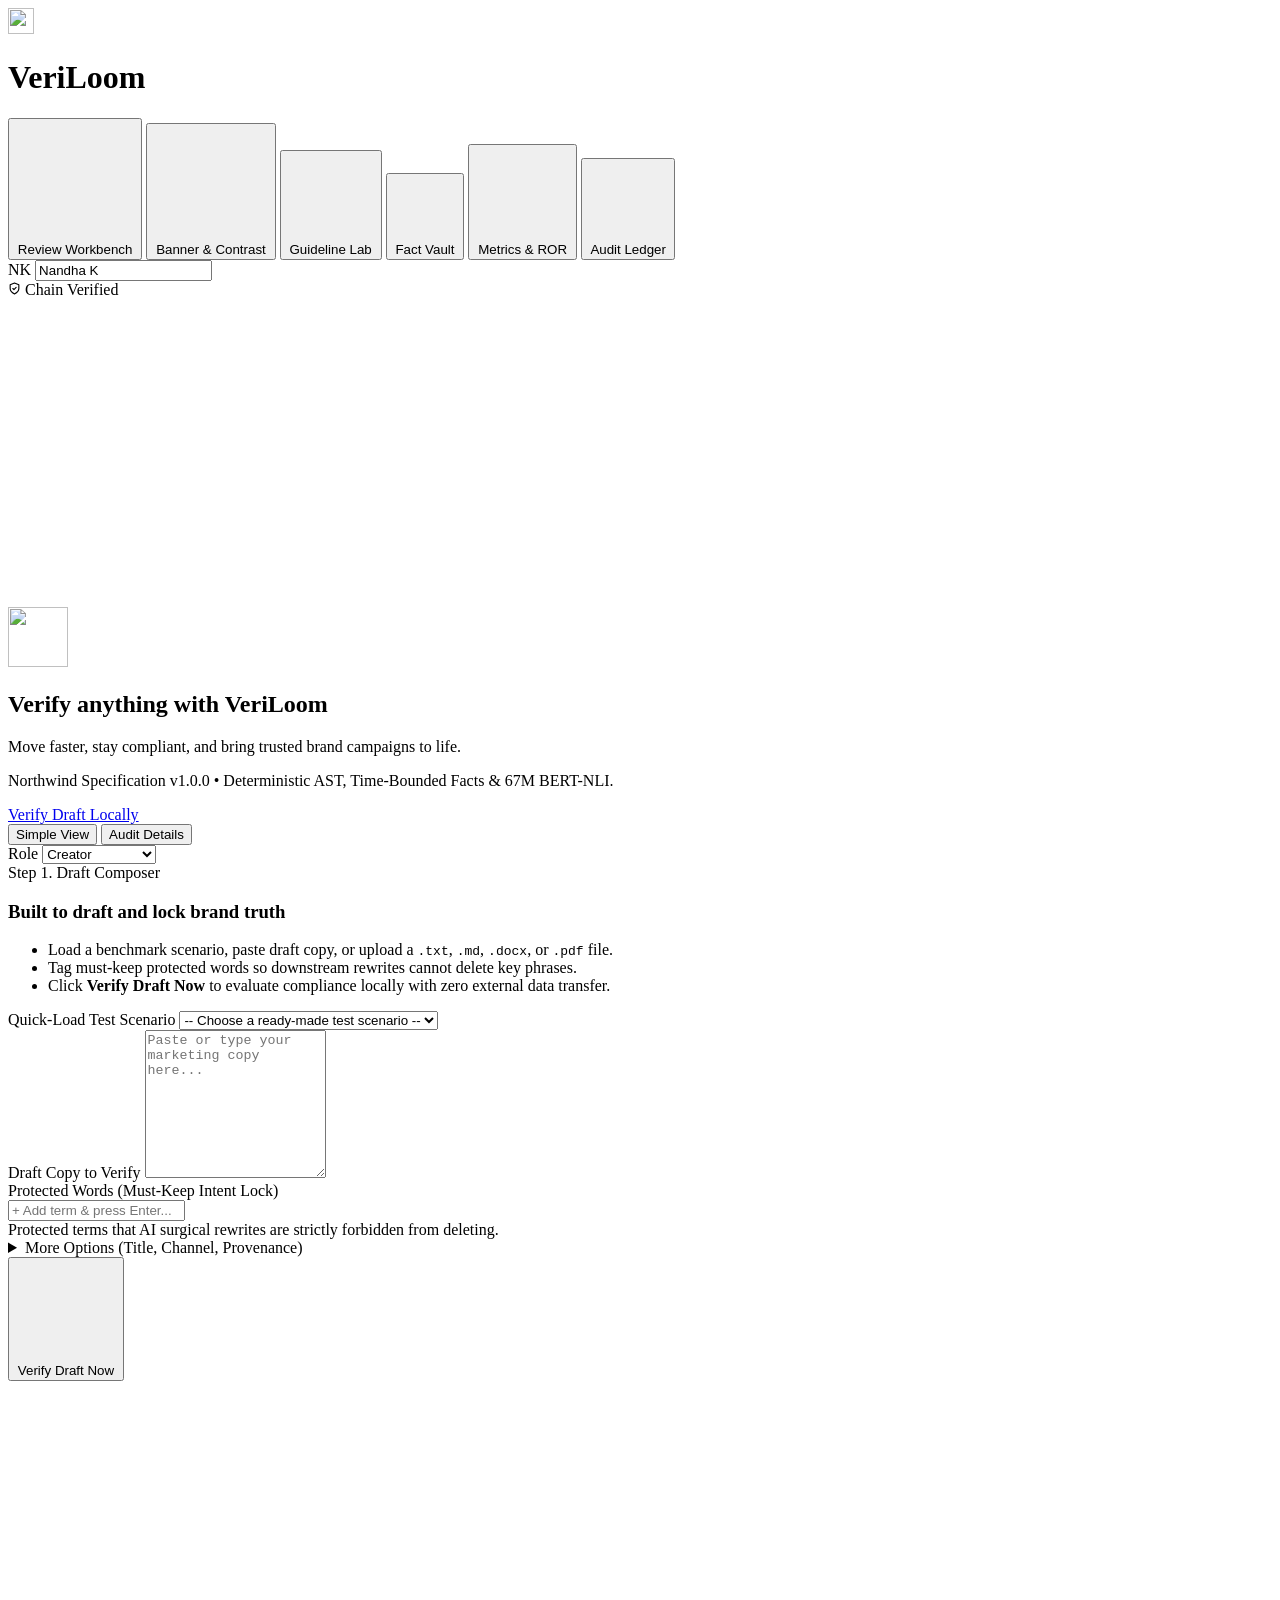
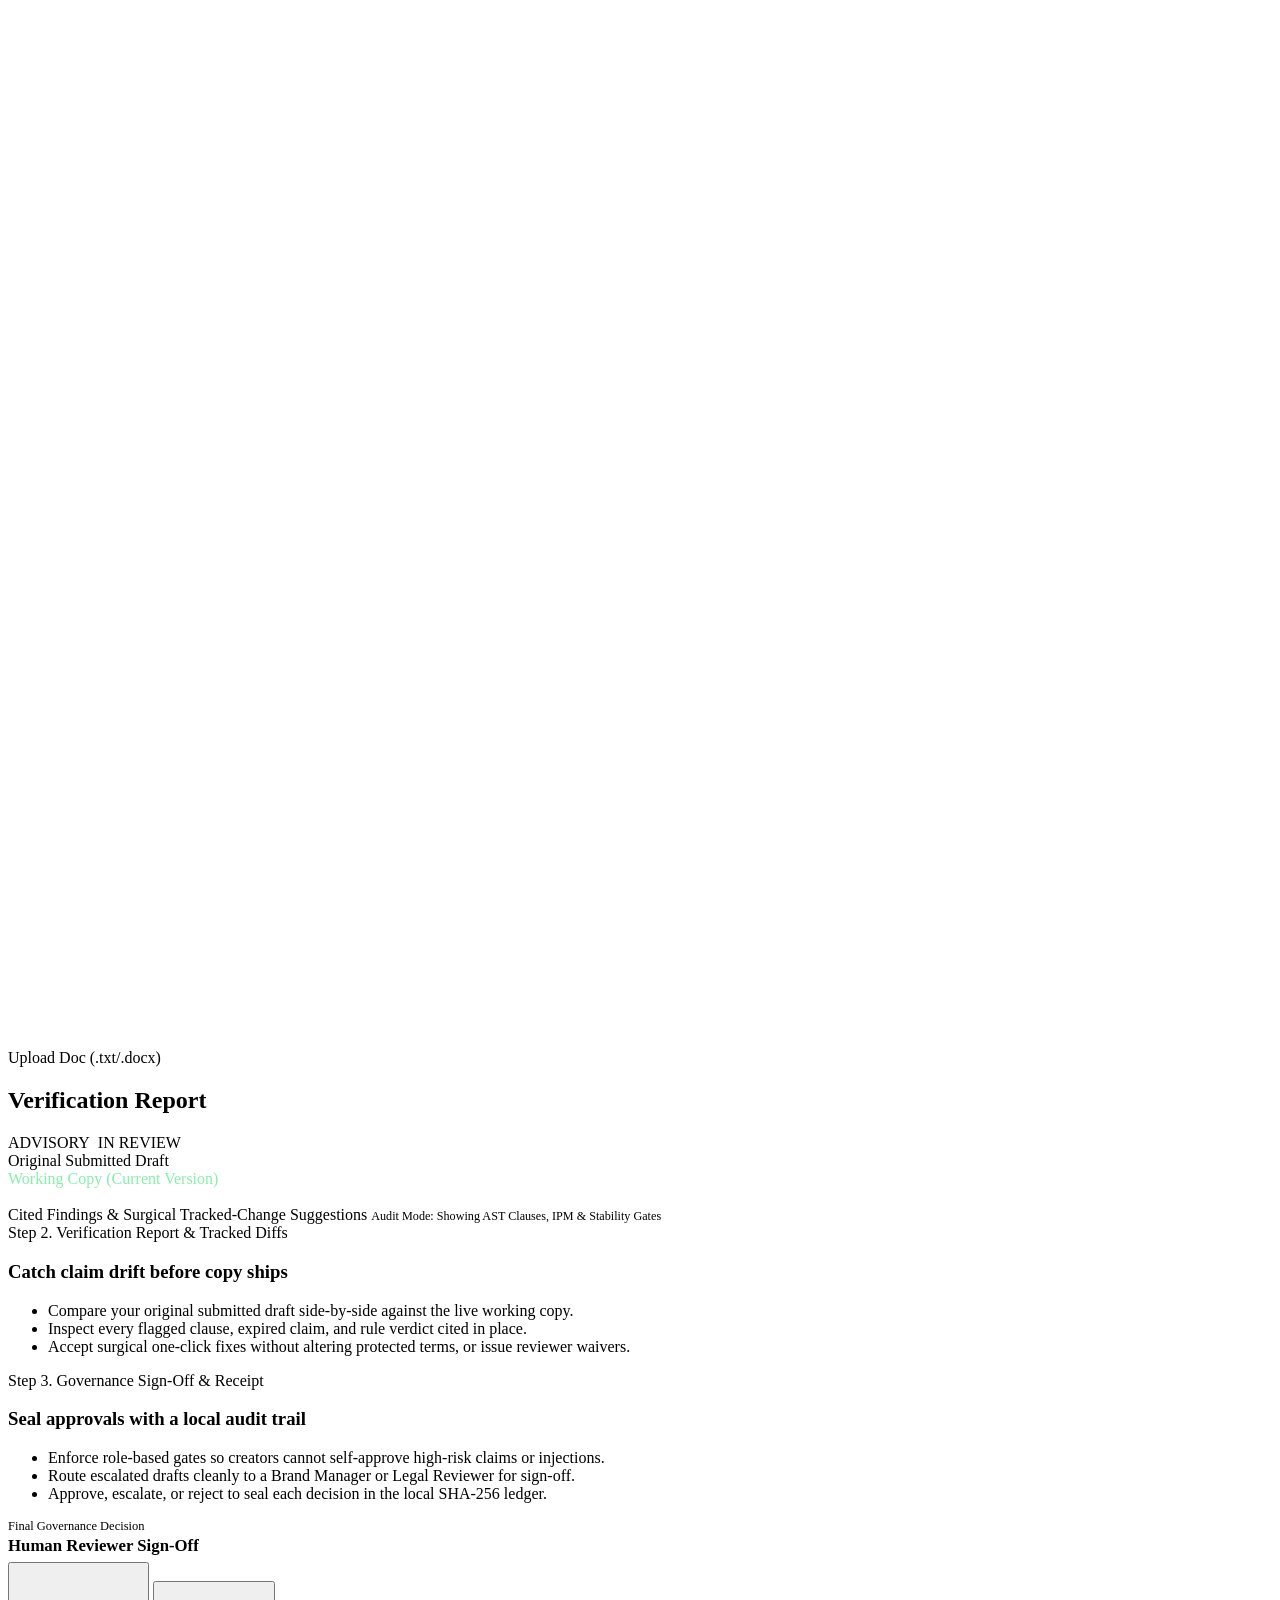
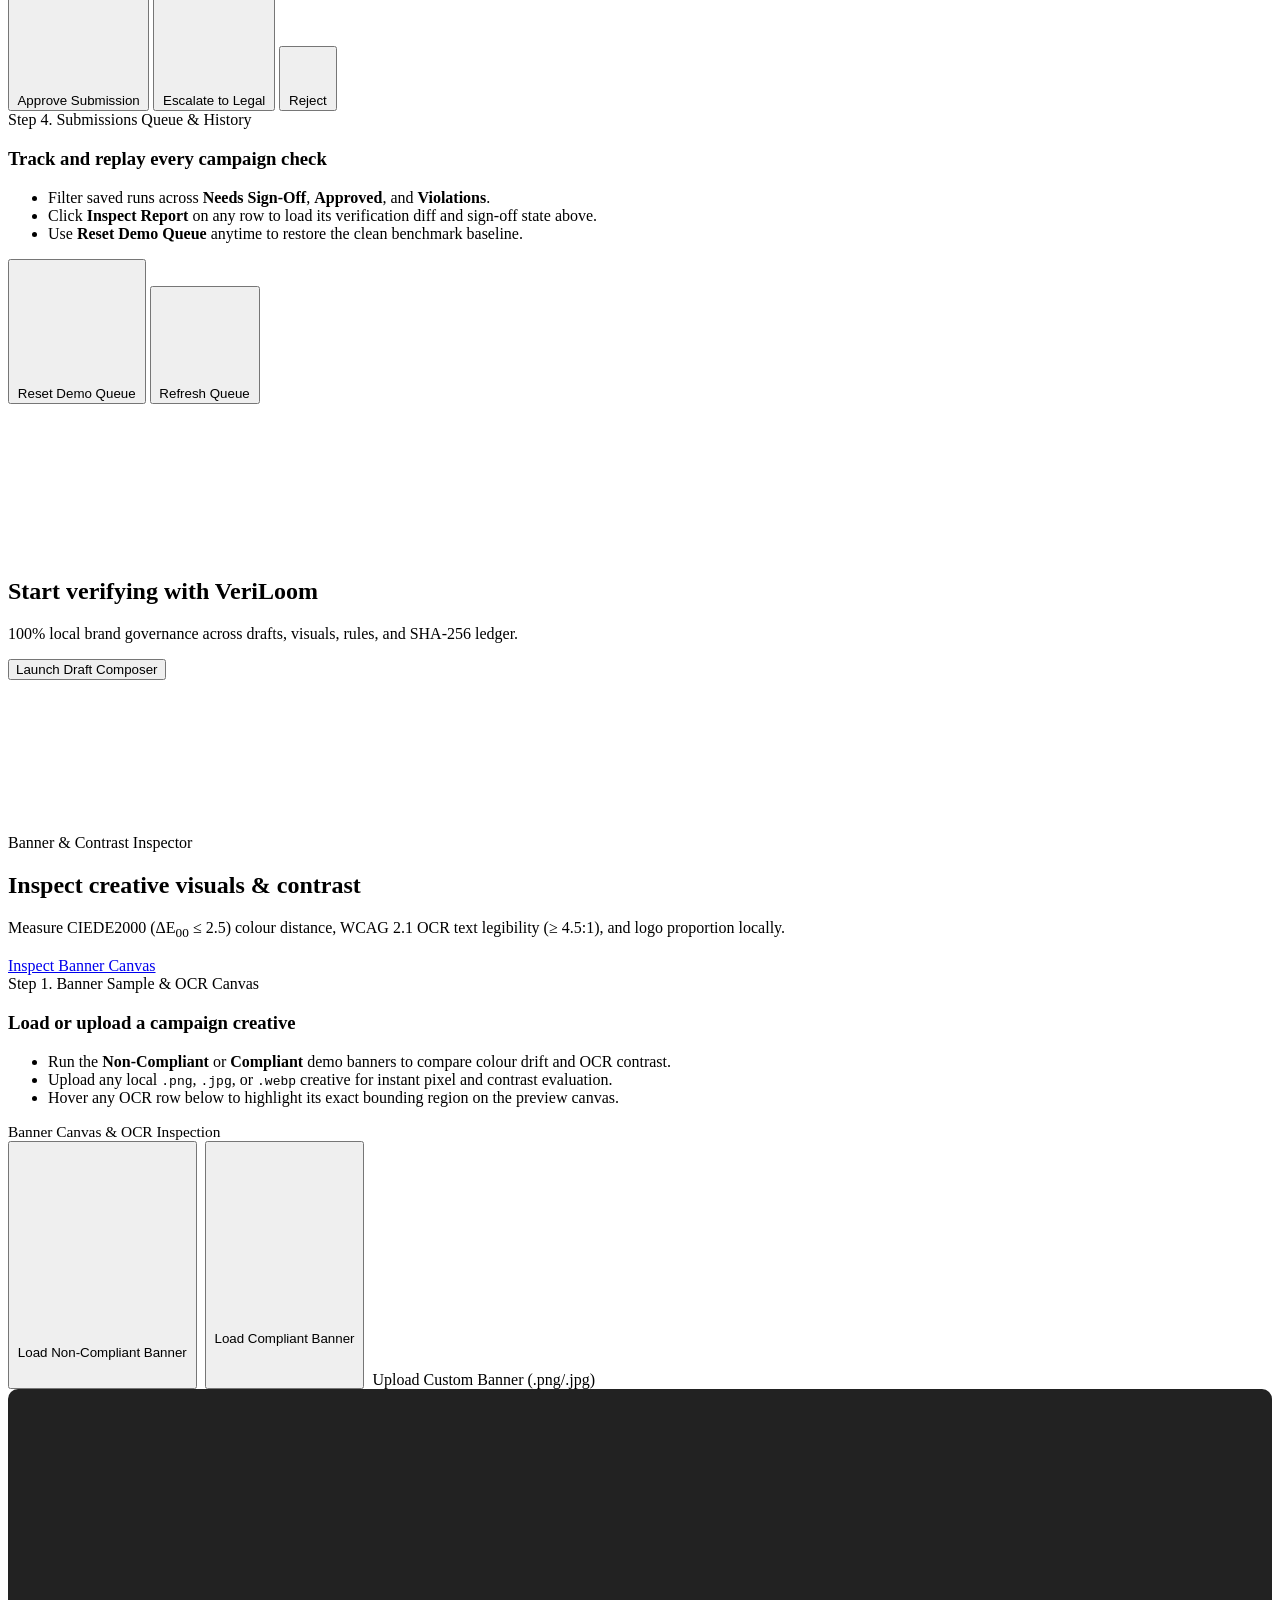
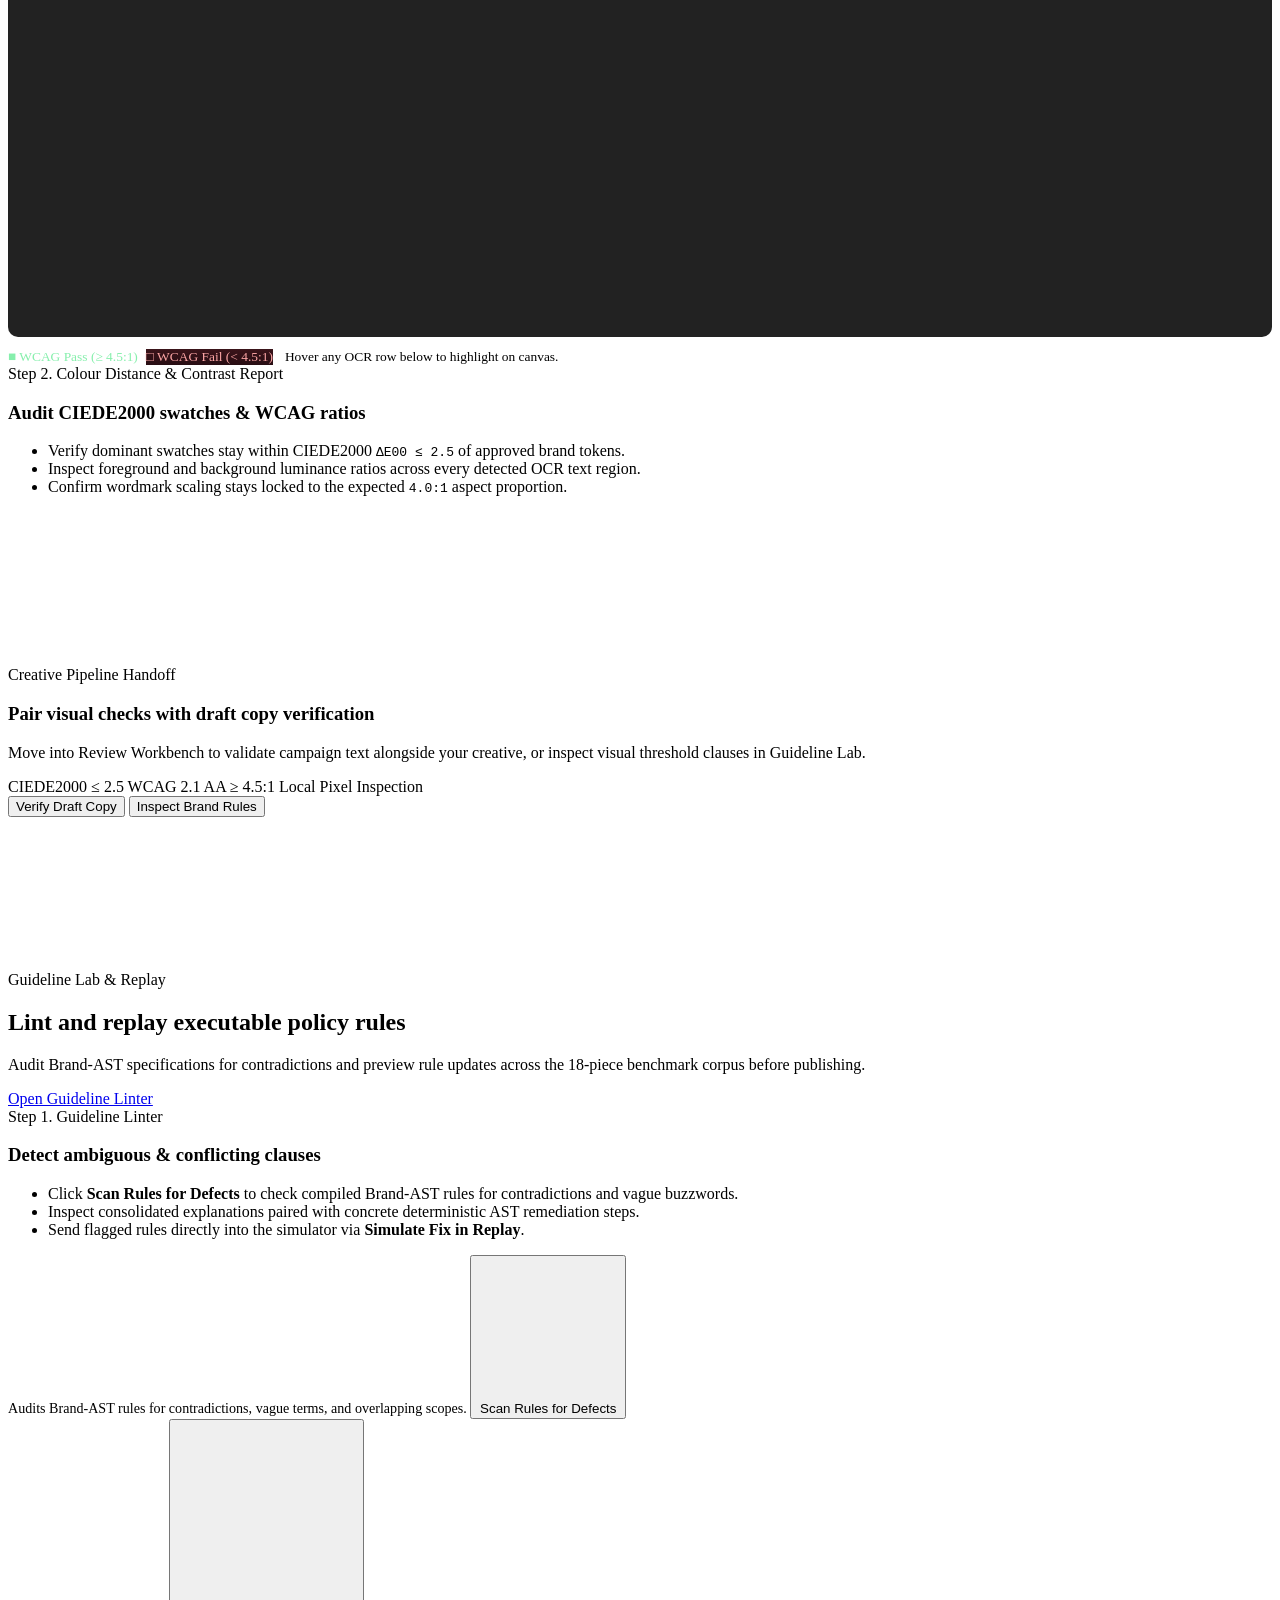
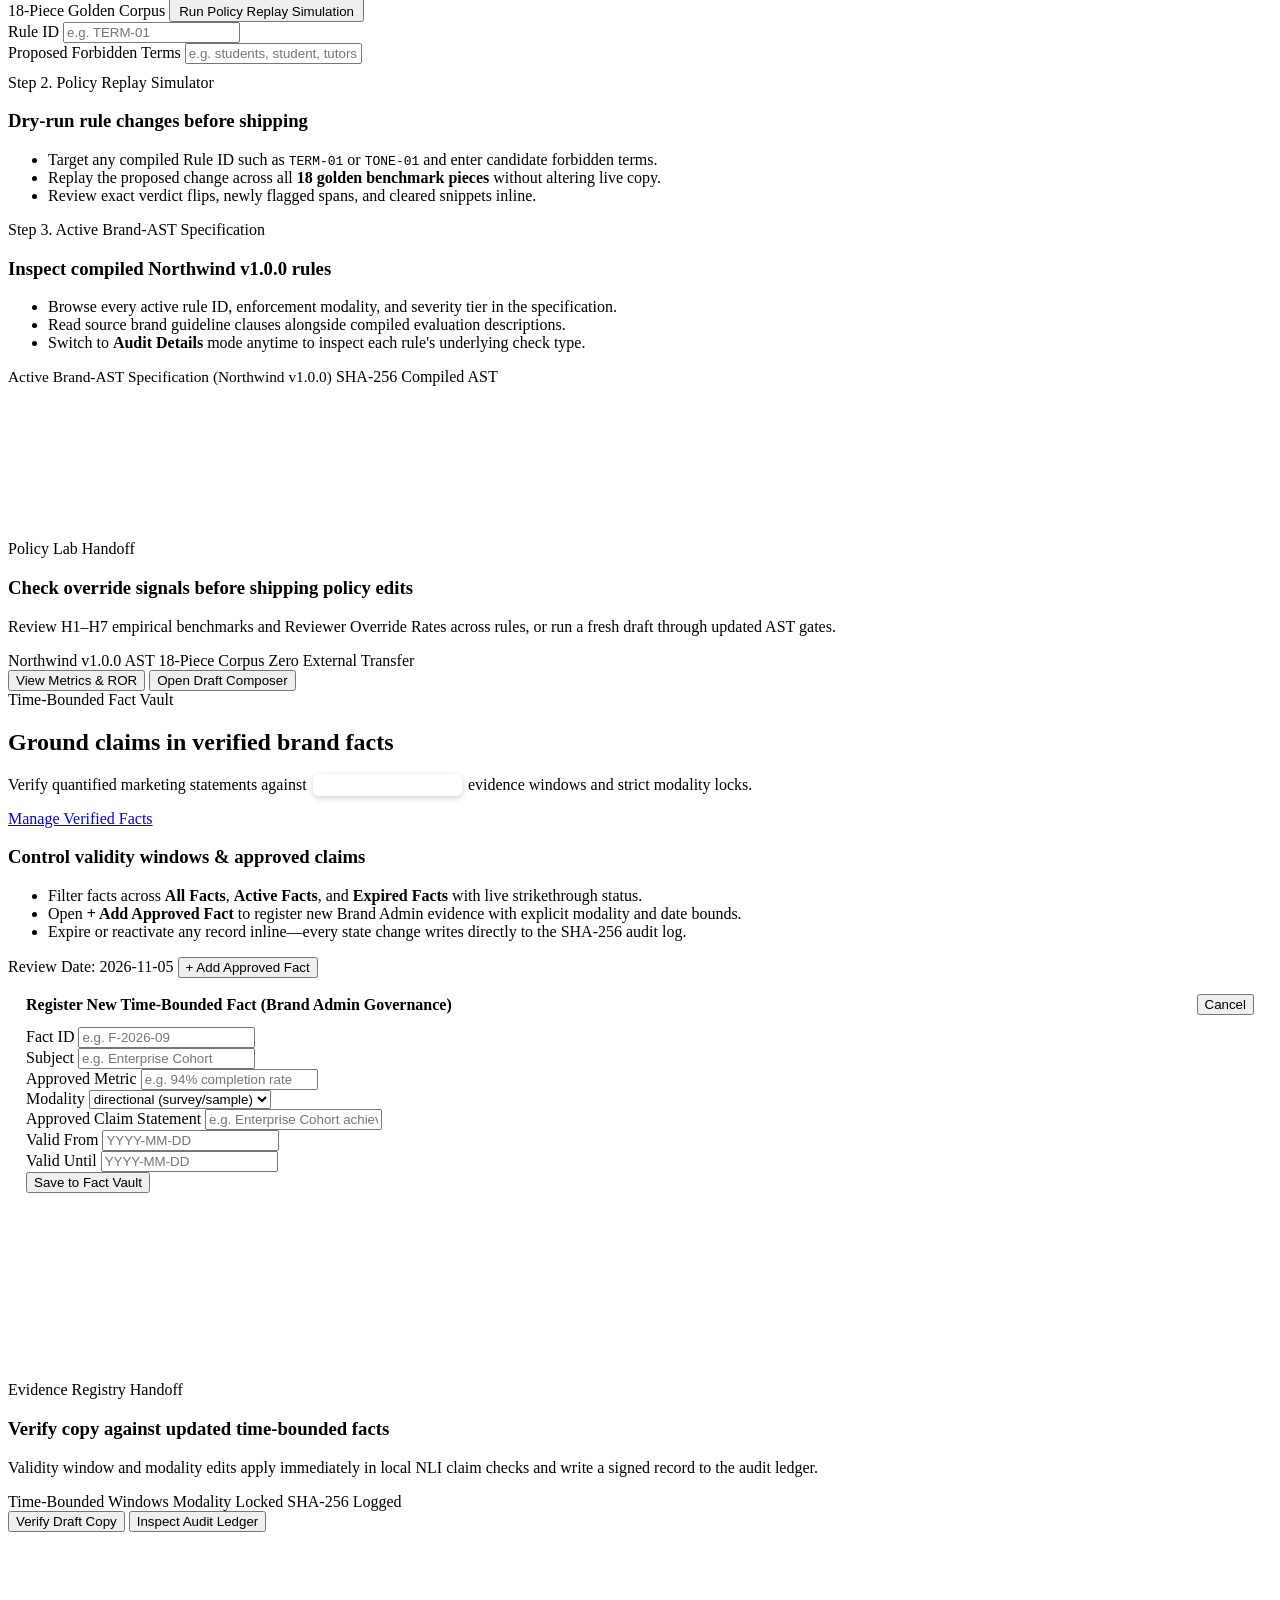
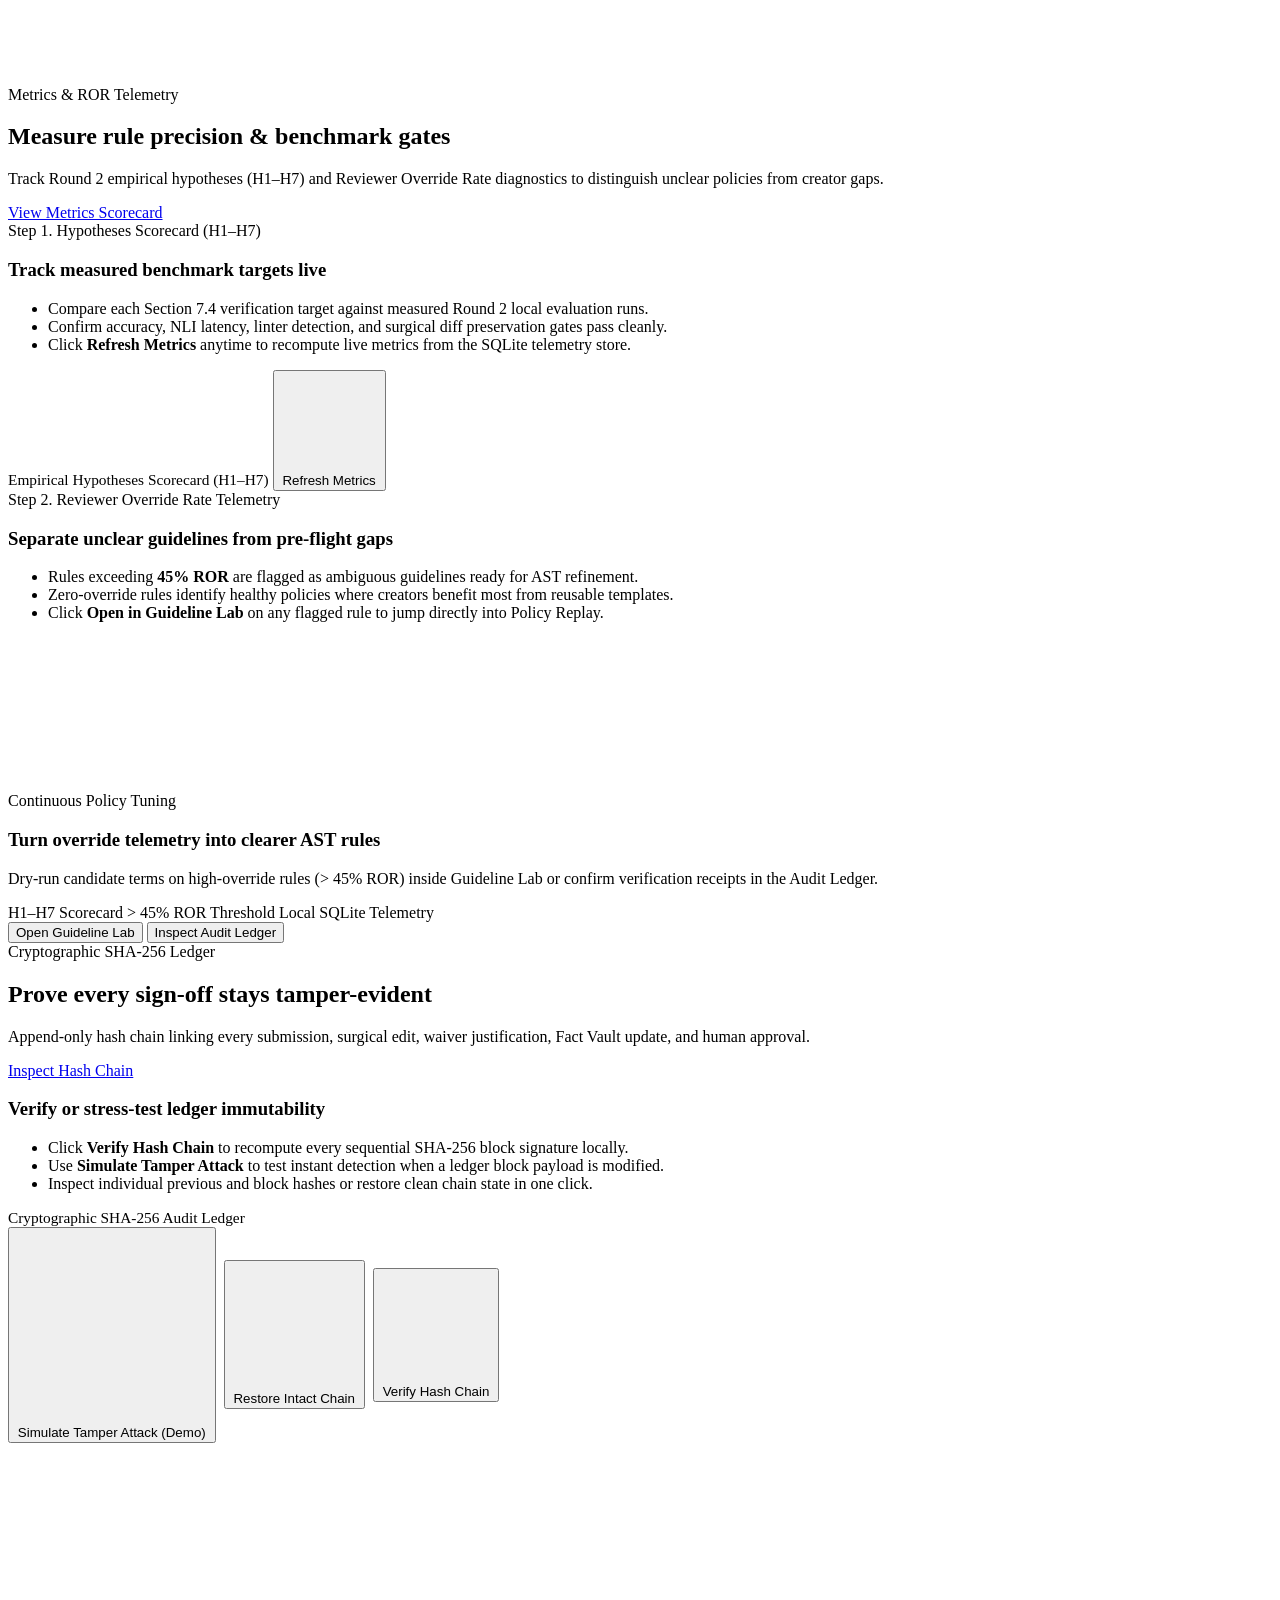
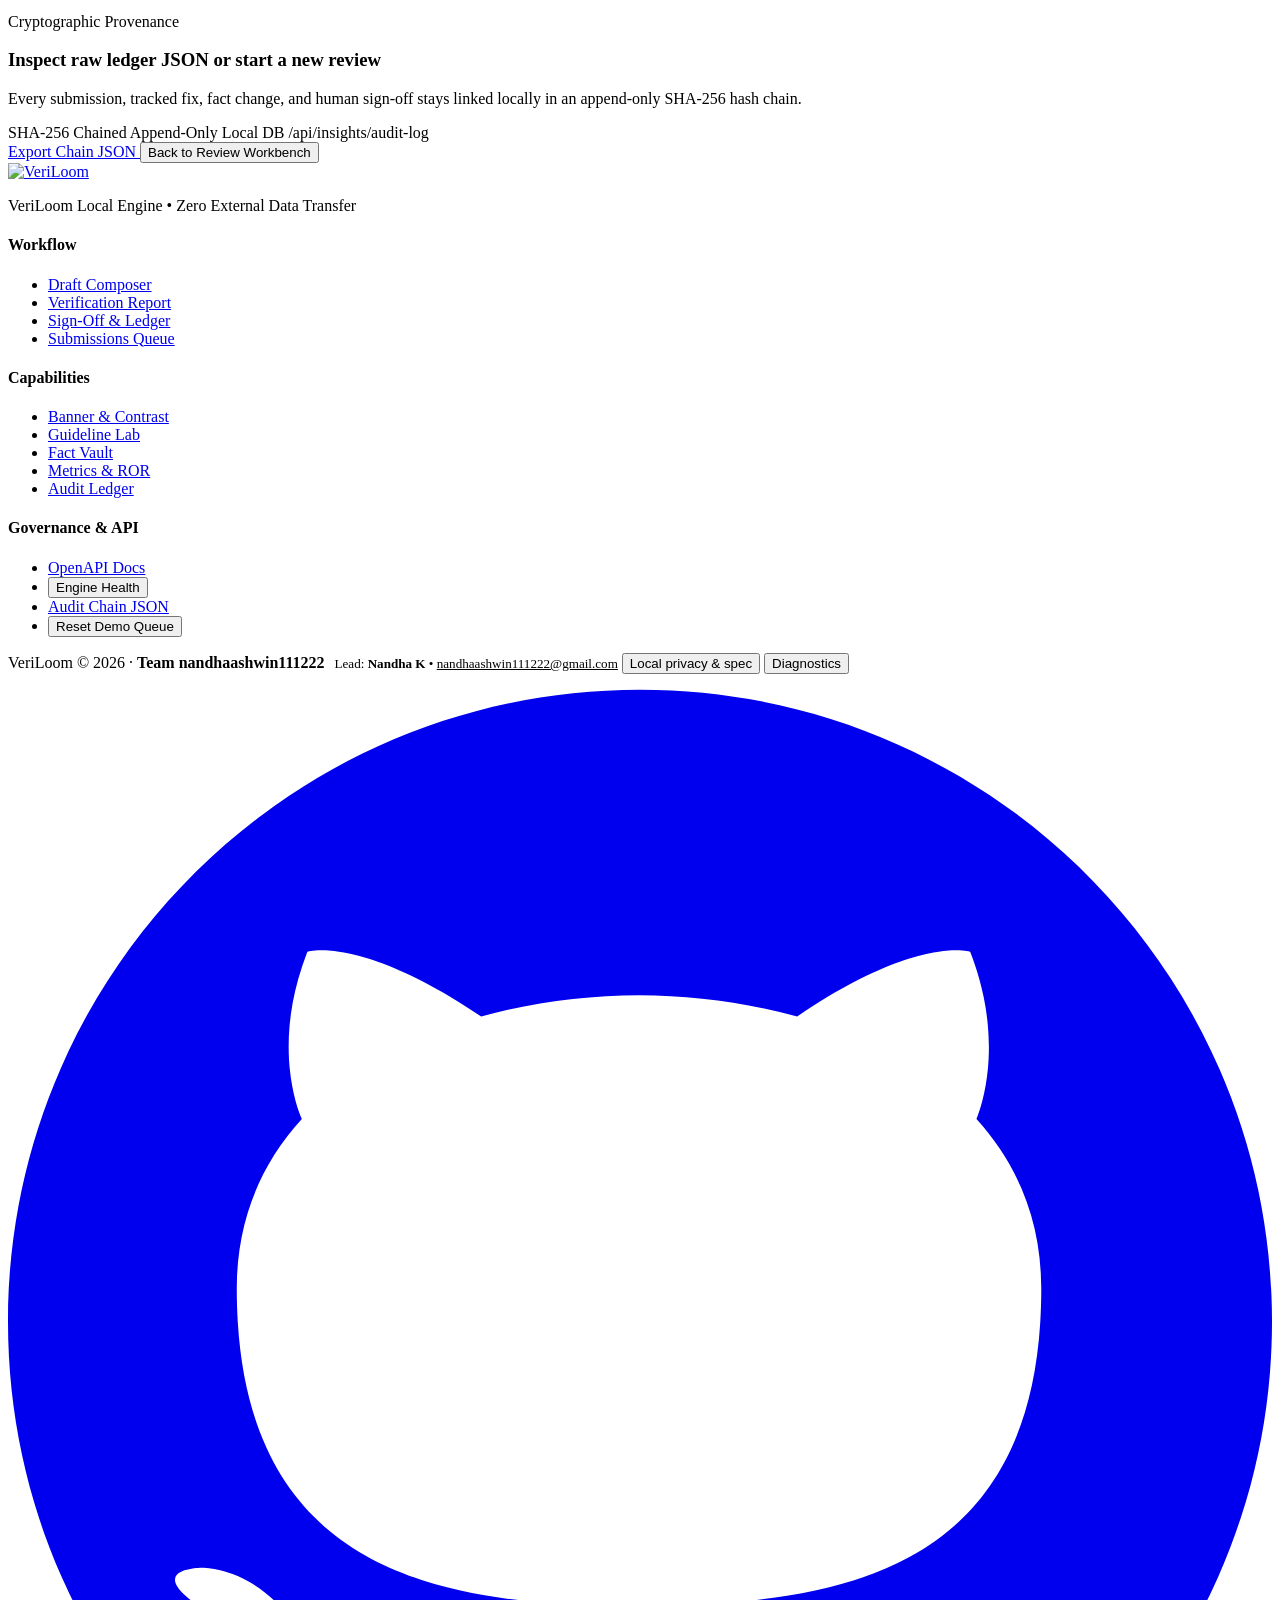
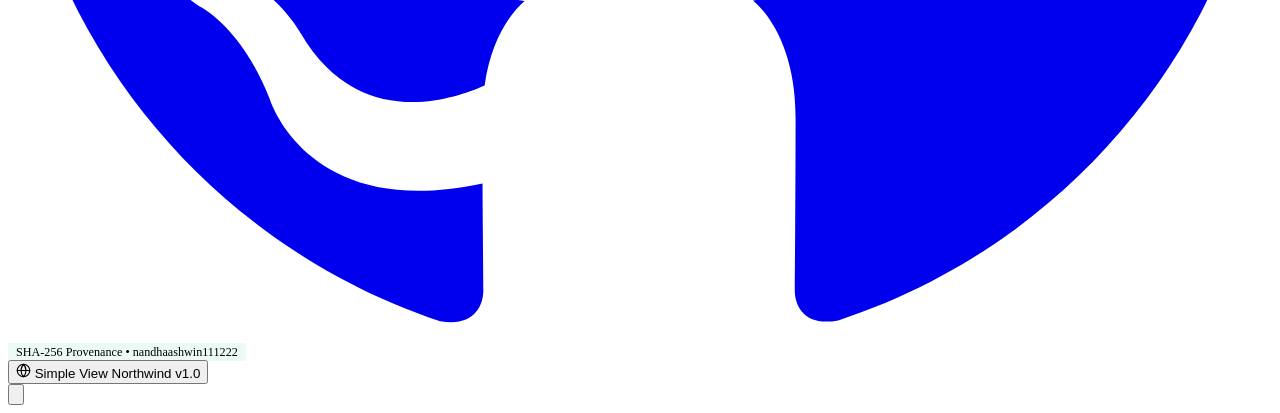
==== commit 0acda80e: "feat(finalist): complete 100-point release, Groq Copilot, Render assets & team nandhaashwin111222 au" ====
--- a/frontend/index.html
+++ b/frontend/index.html
@@ -13,7 +13,7 @@
     <header class="top-header" role="banner">
       <div class="top-header-inner">
         <div class="brand-header">
-          <img src="/static/assets/veriloom-logo.png" alt="" class="brand-logo-img" width="26" height="26" aria-hidden="true" />
+          <img src="/static/assets/veriloom-logo.png" alt="" class="brand-logo-img" width="26" height="26" aria-hidden="true" onerror="this.onerror=null; this.src='/static/img/veriloom_3d_bot_icon.png';" />
           <h1>VeriLoom</h1>
         </div>
 
@@ -93,7 +93,7 @@
           </div>
           <div class="hero-stage-inner">
             <div class="hero-brand-squircle" aria-hidden="true">
-              <img src="/static/assets/veriloom-logo.png" alt="" class="hero-brand-squircle-img" width="60" height="60" />
+              <img src="/static/assets/veriloom-logo.png" alt="" class="hero-brand-squircle-img" width="60" height="60" onerror="this.onerror=null; this.src='/static/img/veriloom_3d_bot.png';" />
             </div>
             <h2 class="hero-display-title">Verify anything with VeriLoom</h2>
             <p class="hero-display-subtitle simple-only-el">
@@ -1076,7 +1076,7 @@
       <div class="site-footer-inner">
         <div class="footer-brand-col">
           <a href="#hero-stage" class="footer-brand-mark" onclick="event.preventDefault(); navigateFromFooter('workbench', 'hero-stage');" aria-label="VeriLoom Home">
-            <img src="/static/assets/veriloom-logo.png" alt="VeriLoom" class="footer-logo-img" width="32" height="32" />
+            <img src="/static/assets/veriloom-logo.png" alt="VeriLoom" class="footer-logo-img" width="32" height="32" onerror="this.onerror=null; this.src='/static/img/veriloom_3d_bot_icon.png';" />
           </a>
           <p class="footer-brand-meta">
             VeriLoom Local Engine &bull; Zero External Data Transfer
@@ -1117,25 +1117,18 @@
 
       <div class="site-footer-bottom">
         <div class="footer-legal-row">
-          <span class="footer-copyright">VeriLoom &copy; 2026</span>
+          <span class="footer-copyright">VeriLoom &copy; 2026 &middot; <strong>Team nandhaashwin111222</strong></span>
+          <span class="footer-author-tag" style="color: var(--text-muted); font-size: 0.82rem; margin-left: 6px;">Lead: <strong>Nandha K</strong> &bull; <a href="mailto:nandhaashwin111222@gmail.com" style="color: var(--accent-champagne); text-decoration: underline;">nandhaashwin111222@gmail.com</a></span>
           <button type="button" class="footer-legal-link" onclick="showLocalPrivacyInfo()">Local privacy &amp; spec</button>
           <button type="button" class="footer-legal-link" onclick="checkEngineHealthFromFooter(this)">Diagnostics</button>
         </div>
 
         <div class="footer-utility-right">
-          <div class="footer-quick-icons footer-social-links" aria-label="Social Links">
-            <!-- Placeholder LinkedIn icon — add your LinkedIn URL when ready -->
-            <a id="social-linkedin-link" href="#linkedin-placeholder" class="footer-icon-btn" onclick="event.preventDefault(); openPendingSocialProfile('LinkedIn');" aria-label="LinkedIn (Profile URL Pending)" title="LinkedIn (Add profile URL later)">
-              <svg viewBox="0 0 24 24" fill="currentColor" aria-hidden="true"><path d="M19 3A2 2 0 0 1 21 5V19A2 2 0 0 1 19 21H5A2 2 0 0 1 3 19V5A2 2 0 0 1 5 3H19M18.5 18.5V13.2A3.26 3.26 0 0 0 15.24 9.94C14.39 9.94 13.4 10.46 12.92 11.24V10.13H10.13V18.5H12.92V13.57C12.92 12.8 13.54 12.17 14.31 12.17A1.4 1.4 0 0 1 15.71 13.57V18.5H18.5M6.88 8.56A1.68 1.68 0 0 0 8.56 6.88C8.56 5.95 7.81 5.19 6.88 5.19A1.69 1.69 0 0 0 5.19 6.88C5.19 7.81 5.95 8.56 6.88 8.56M8.27 18.5V10.13H5.5V18.5H8.27Z"/></svg>
-            </a>
-            <!-- Replace href below with your exact GitHub profile URL (e.g. https://github.com/your-username) -->
-            <a id="social-github-link" href="https://github.com/" target="_blank" rel="noopener noreferrer" class="footer-icon-btn" aria-label="GitHub Profile" title="GitHub Profile">
+          <div class="footer-quick-icons footer-author-credentials" aria-label="Official Team Credentials">
+            <a href="https://github.com/nandhak6197-a11y/VeriLoom" target="_blank" rel="noopener noreferrer" class="footer-icon-btn" aria-label="Official Source Repository" title="Official Source Repository: nandhak6197-a11y/VeriLoom">
               <svg viewBox="0 0 24 24" fill="currentColor" aria-hidden="true"><path d="M12 .297c-6.63 0-12 5.373-12 12 0 5.303 3.438 9.8 8.205 11.385.6.113.82-.258.82-.577 0-.285-.01-1.04-.015-2.04-3.338.724-4.042-1.61-4.042-1.61C4.422 18.07 3.633 17.7 3.633 17.7c-1.087-.744.084-.729.084-.729 1.205.084 1.838 1.236 1.838 1.236 1.07 1.835 2.809 1.305 3.495.998.108-.776.417-1.305.76-1.605-2.665-.3-5.466-1.332-5.466-5.93 0-1.31.465-2.38 1.235-3.22-.135-.303-.54-1.523.105-3.176 0 0 1.005-.322 3.3 1.23.96-.267 1.98-.399 3-.405 1.02.006 2.04.138 3 .405 2.28-1.552 3.285-1.23 3.285-1.23.645 1.653.24 2.873.12 3.176.765.84 1.23 1.91 1.23 3.22 0 4.61-2.805 5.625-5.475 5.92.42.36.81 1.096.81 2.22 0 1.606-.015 2.896-.015 3.286 0 .315.21.69.825.57C20.565 22.092 24 17.592 24 12.297c0-6.627-5.373-12-12-12"/></svg>
             </a>
-            <!-- Placeholder Instagram icon — add your Instagram ID/URL later -->
-            <a id="social-instagram-link" href="#instagram-placeholder" class="footer-icon-btn" onclick="event.preventDefault(); openPendingSocialProfile('Instagram');" aria-label="Instagram (ID Pending)" title="Instagram (Add your ID later)">
-              <svg viewBox="0 0 24 24" fill="none" stroke="currentColor" stroke-width="2" stroke-linecap="round" stroke-linejoin="round" aria-hidden="true"><rect x="2" y="2" width="20" height="20" rx="5" ry="5"/><path d="M16 11.37A4 4 0 1 1 12.63 8 4 4 0 0 1 16 11.37z"/><line x1="17.5" y1="6.5" x2="17.51" y2="6.5"/></svg>
-            </a>
+            <span class="data-chip" style="font-size: 0.76rem; padding: 2px 8px; color: var(--accent-emerald); border-color: rgba(16, 185, 129, 0.35); background: rgba(16, 185, 129, 0.08);" title="Cryptographically Anchored Provenance">SHA-256 Provenance &bull; nandhaashwin111222</span>
           </div>
 
           <button type="button" class="footer-locale-pill" onclick="toggleDetailModeFromFooter()" title="Toggle Simple View / Audit Details">
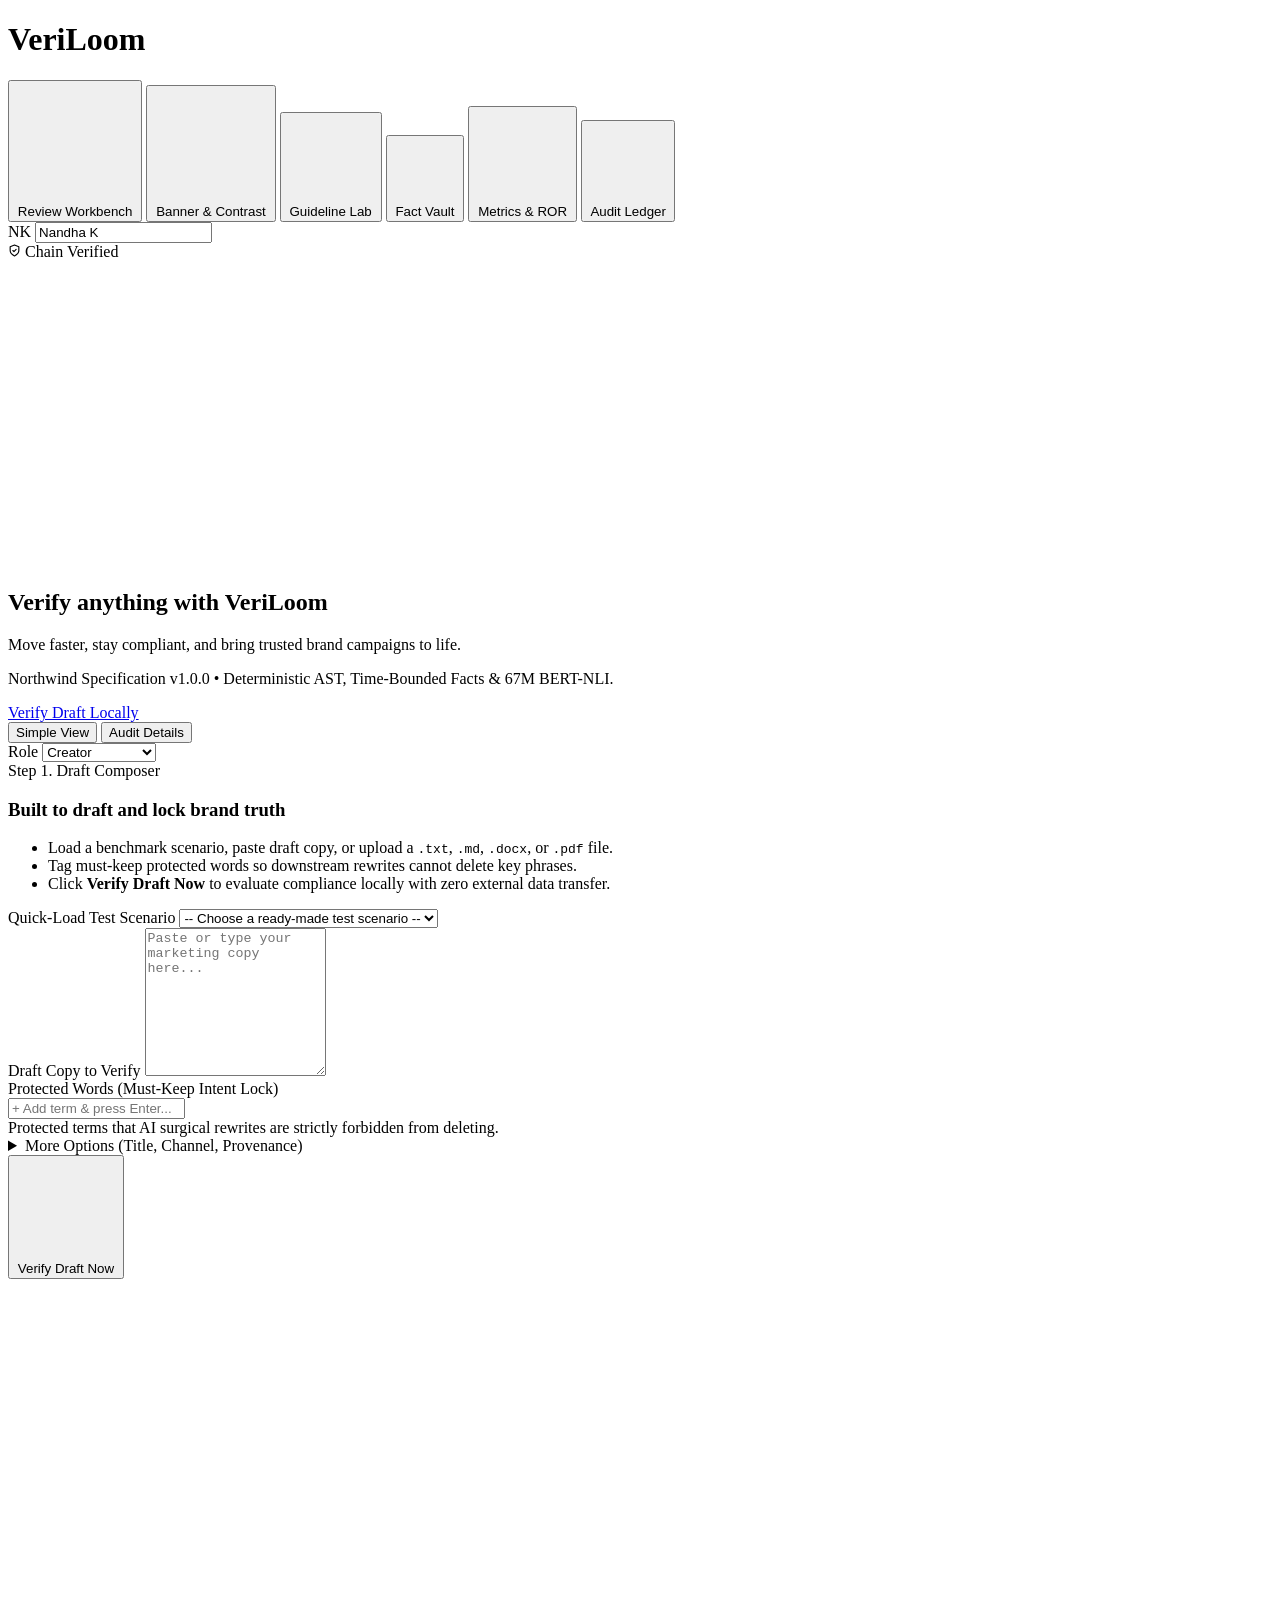
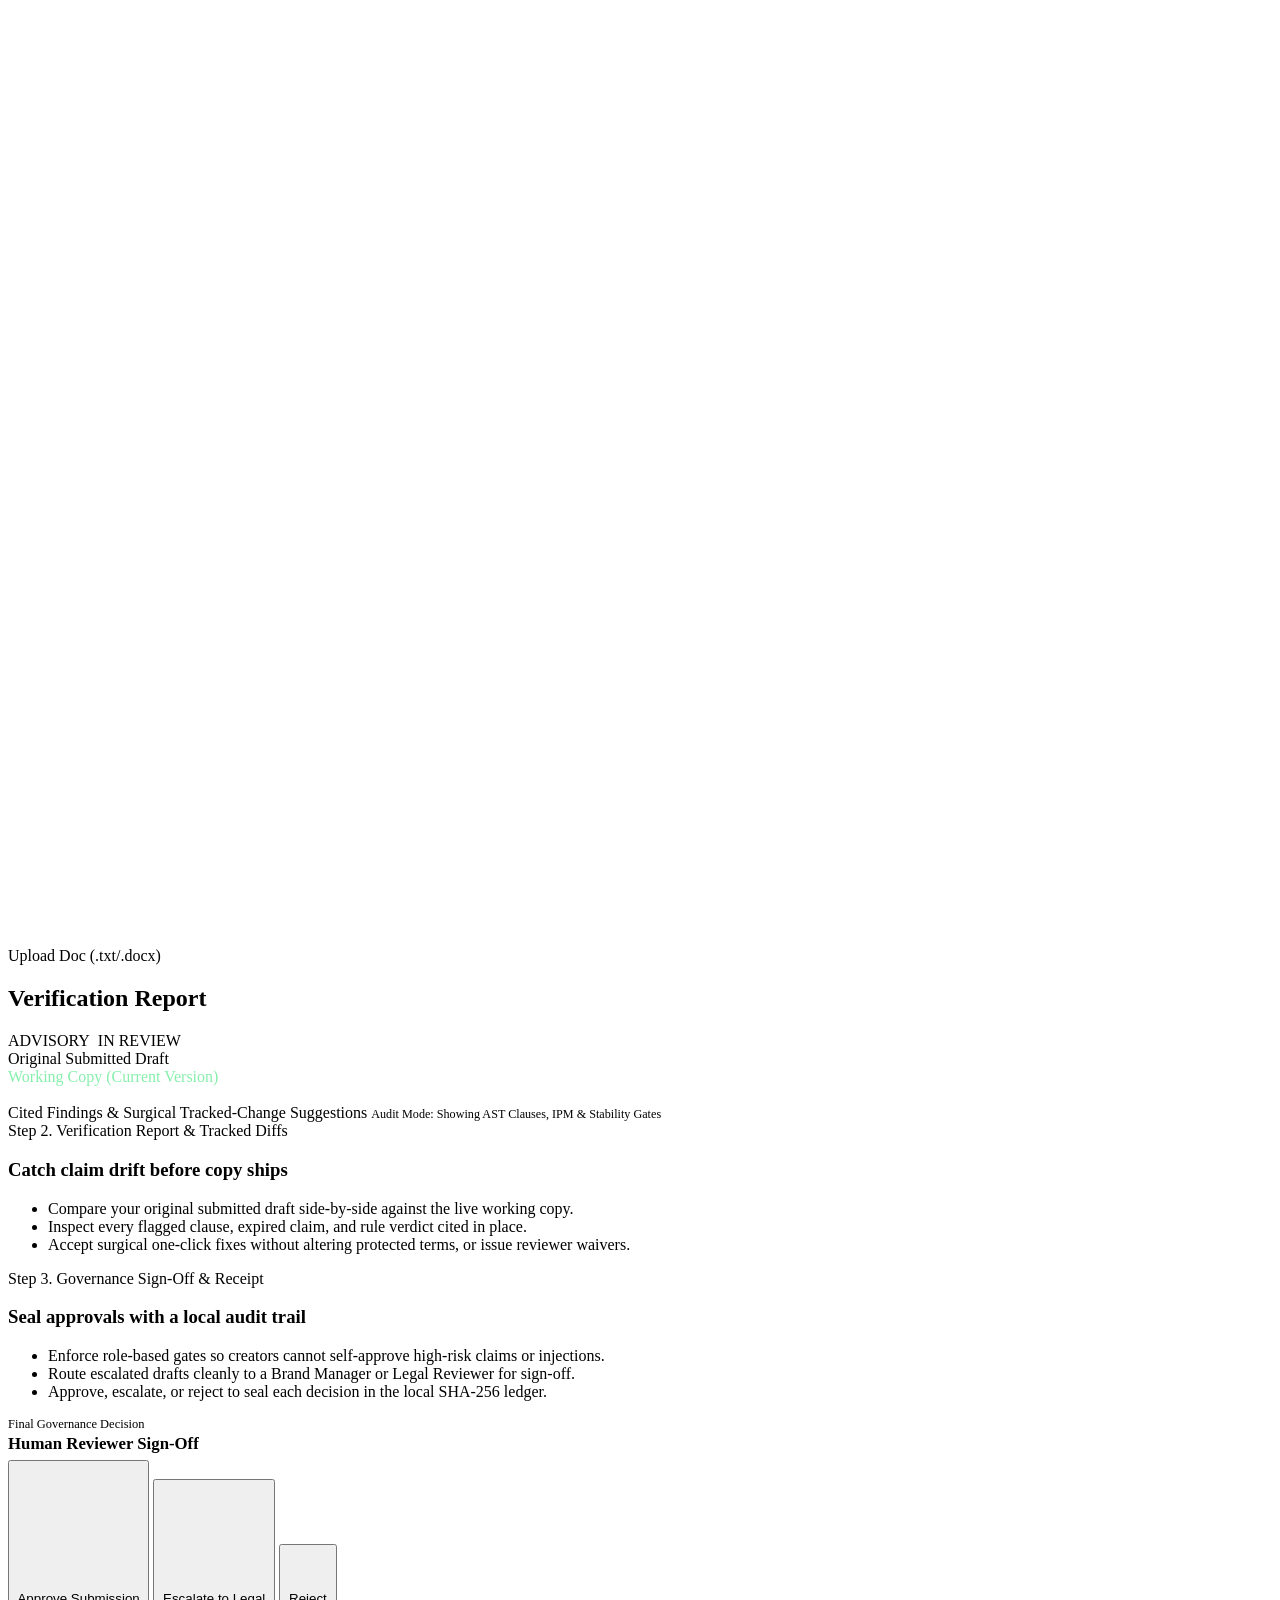
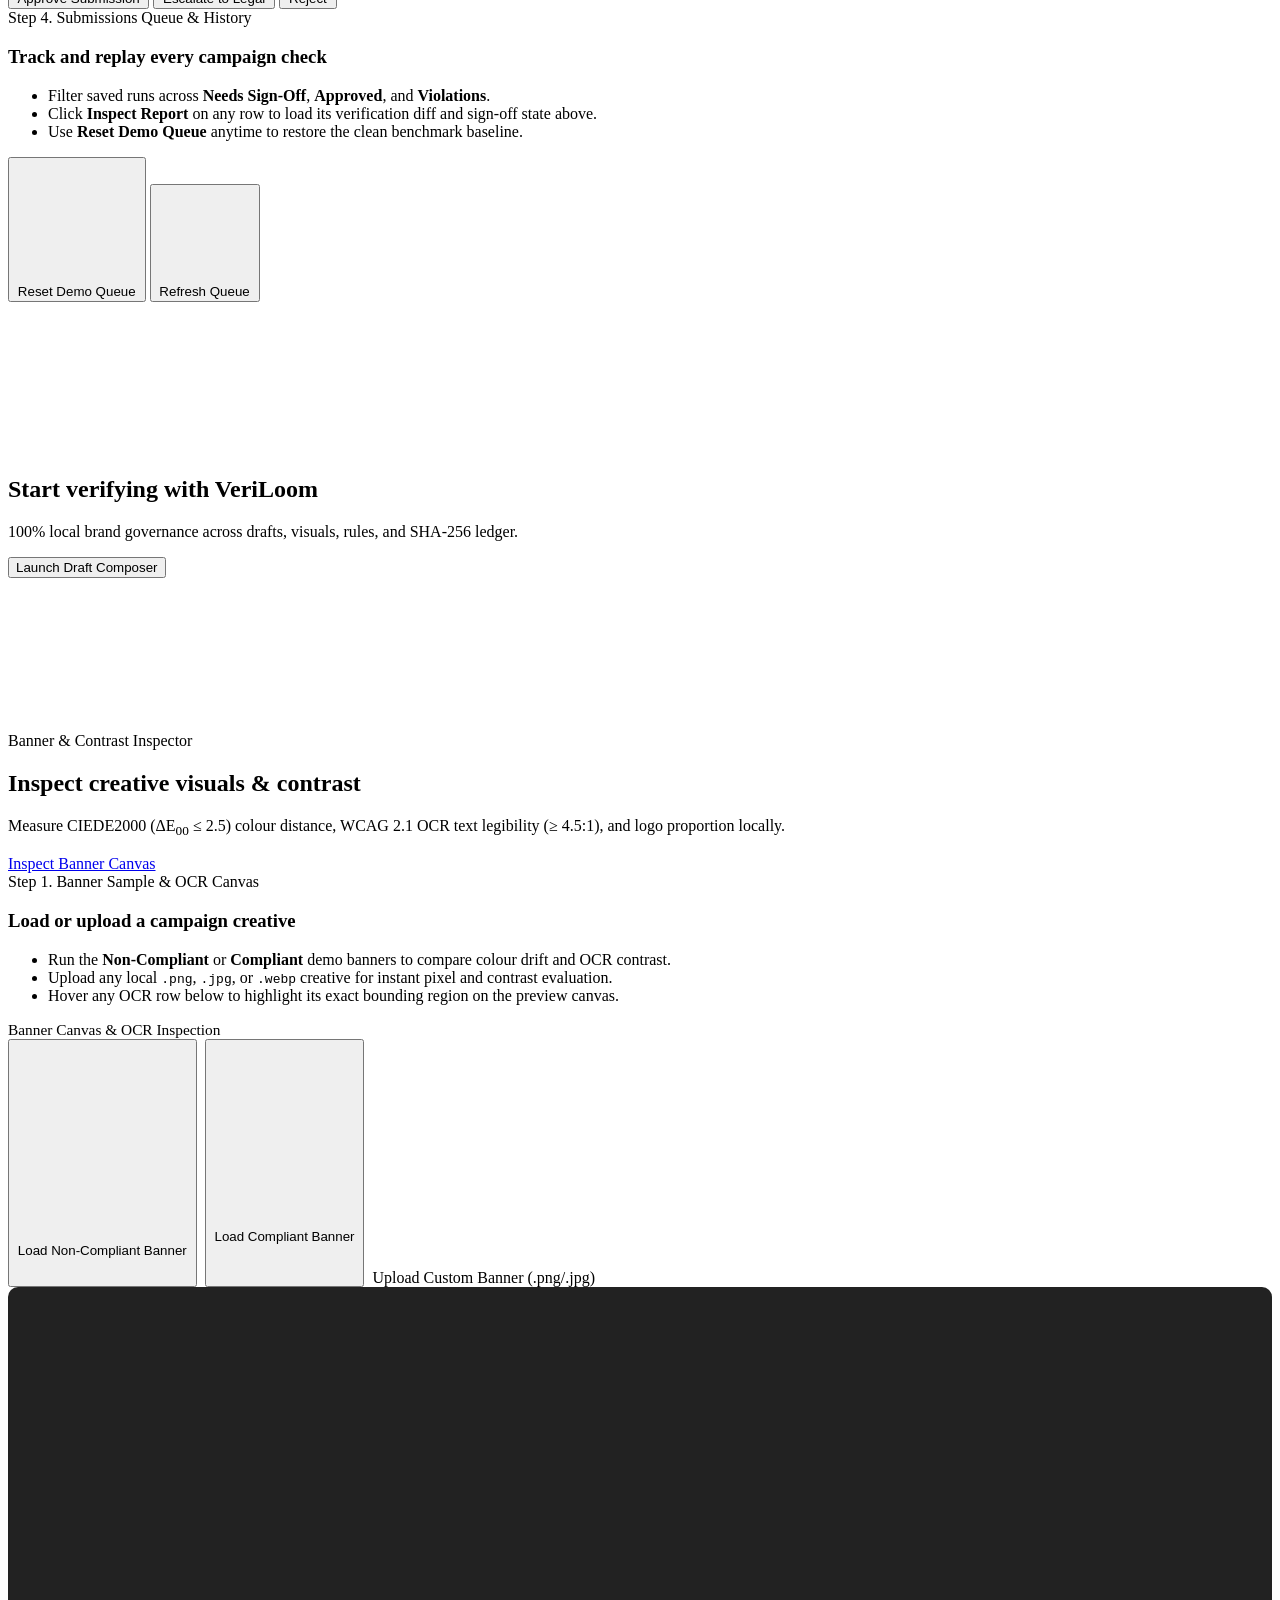
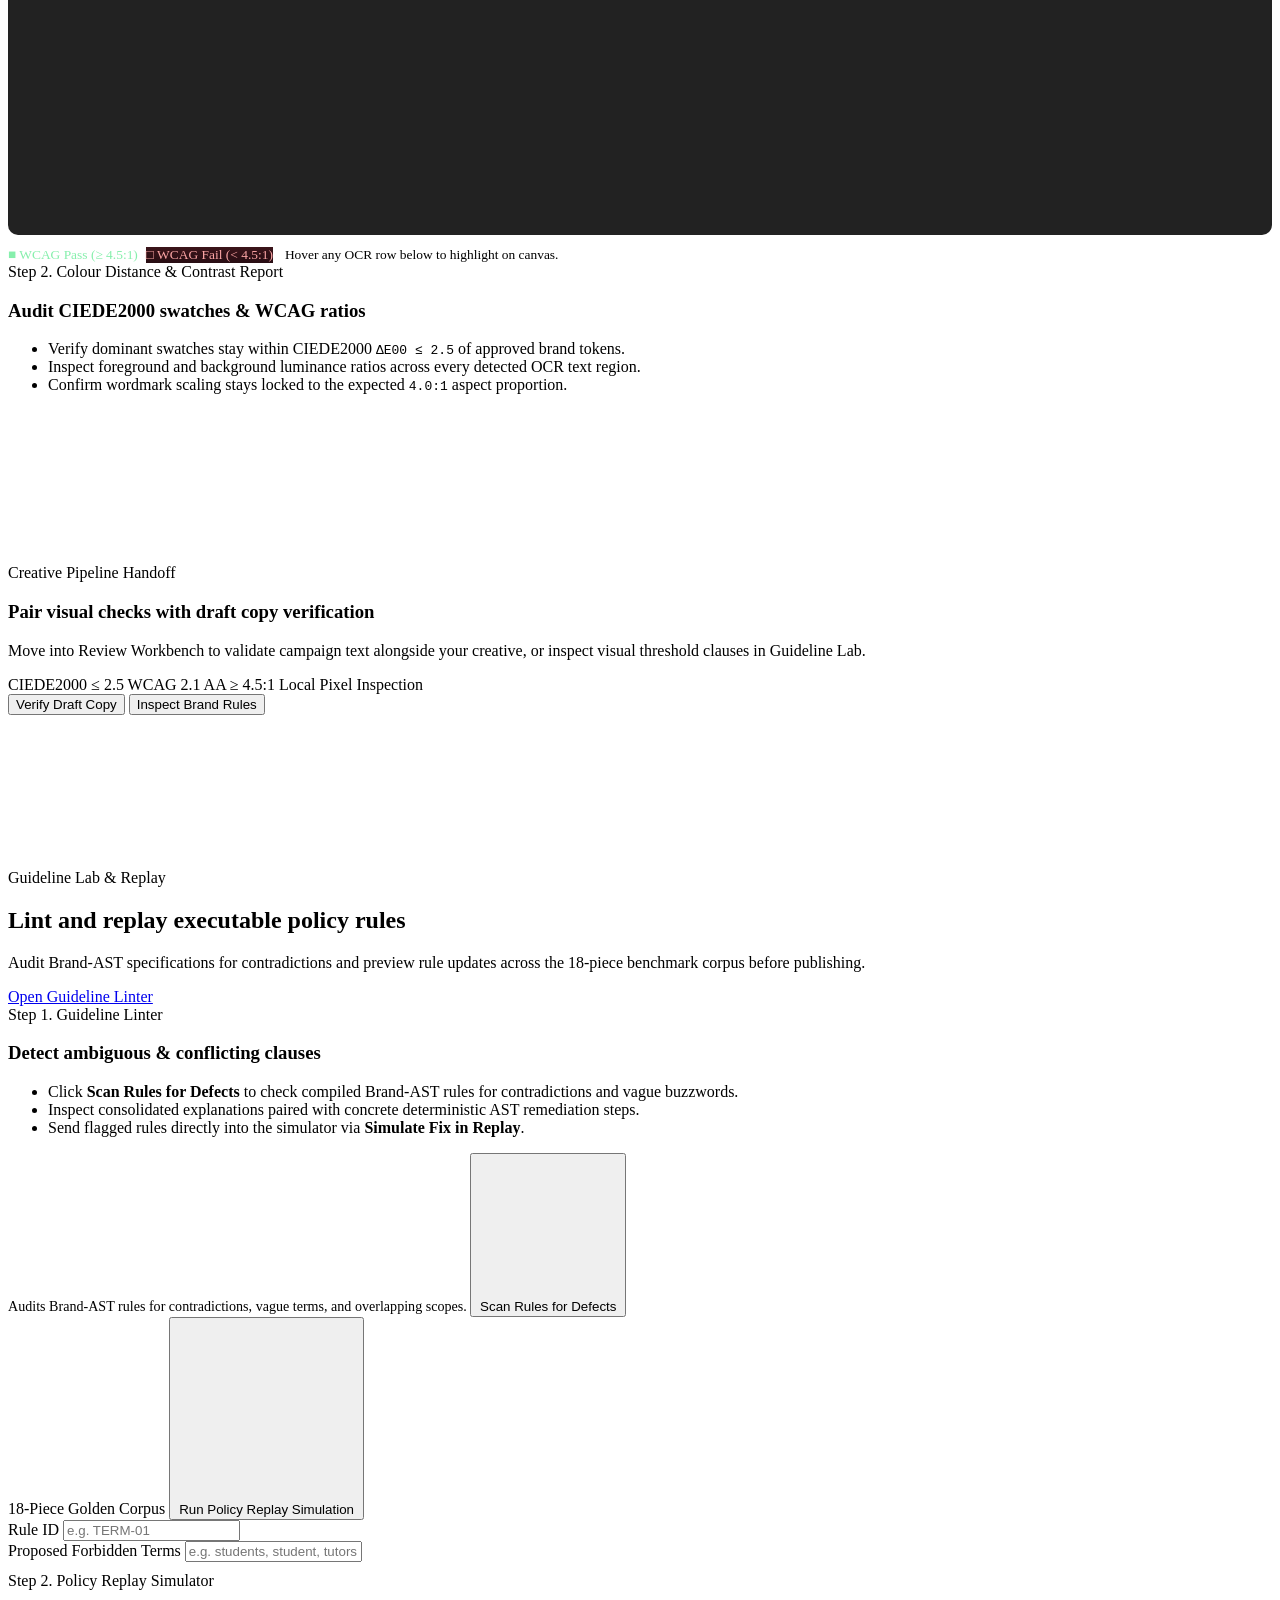
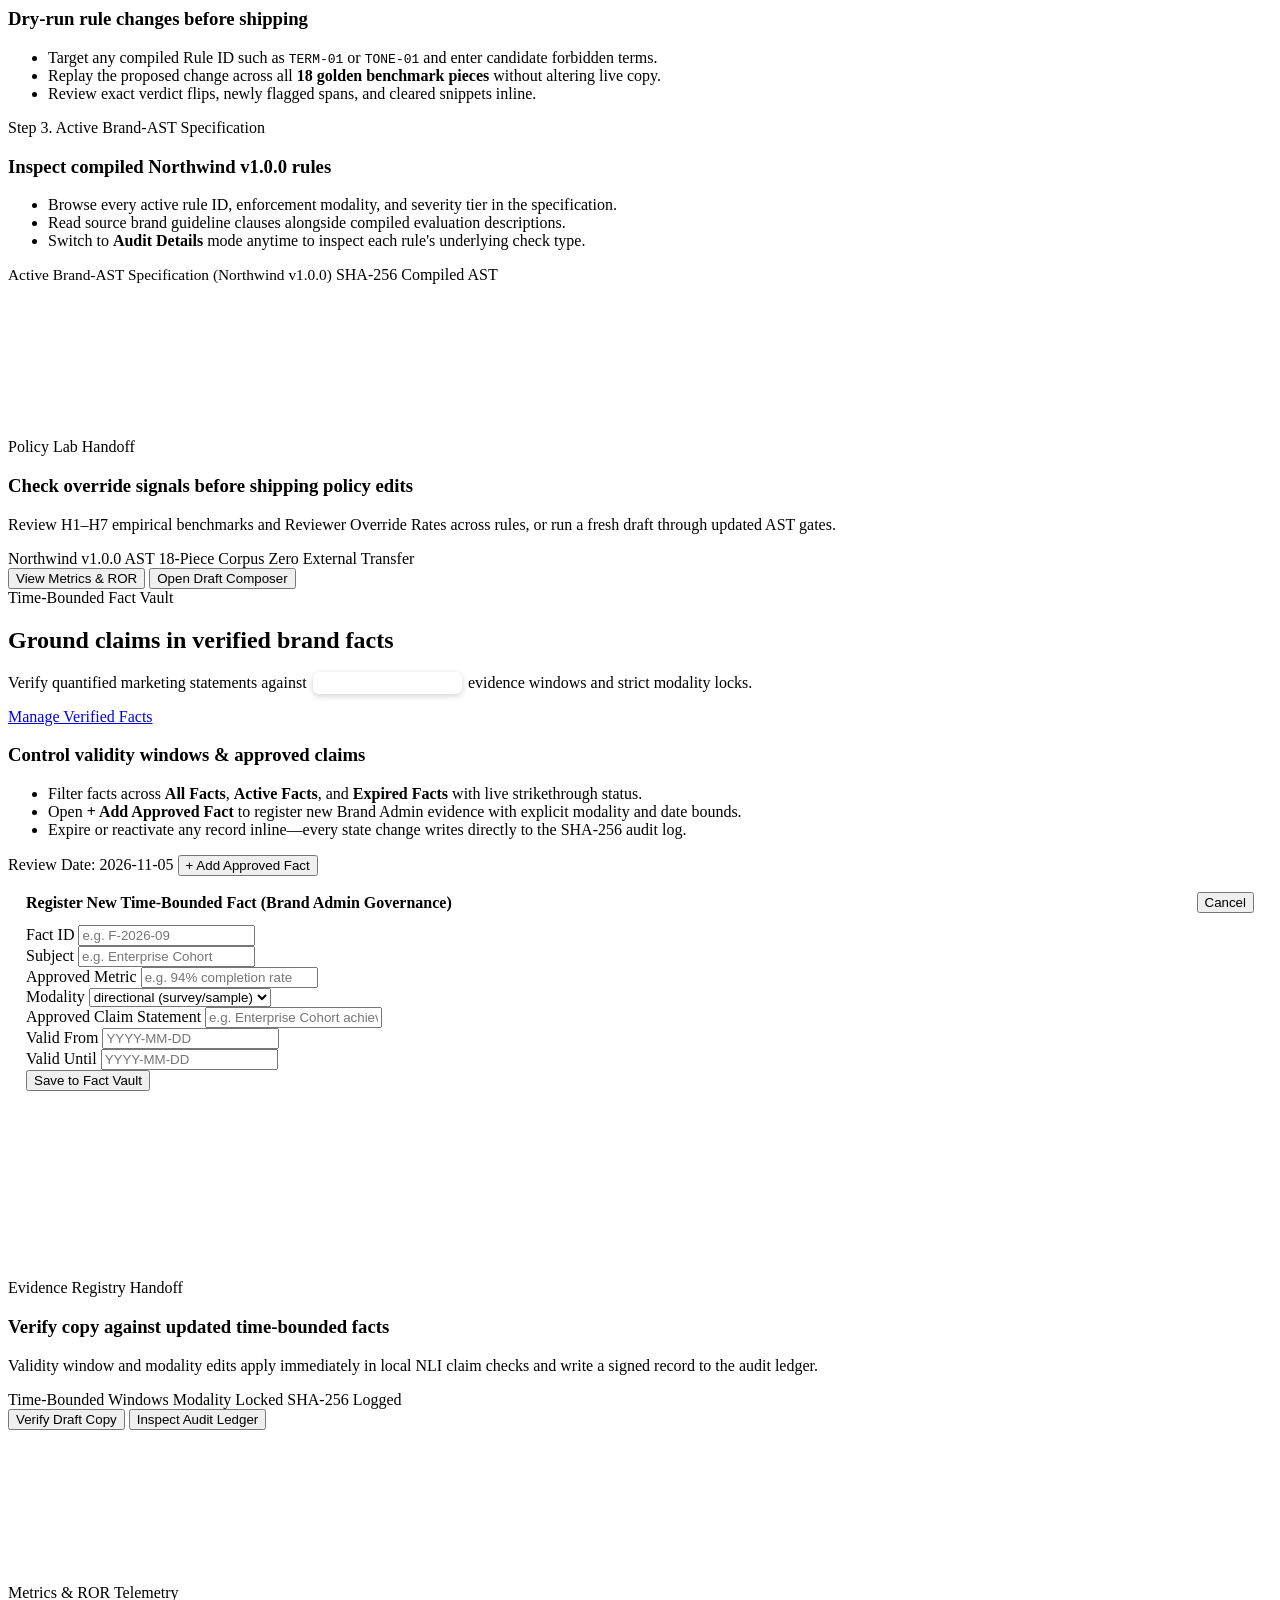
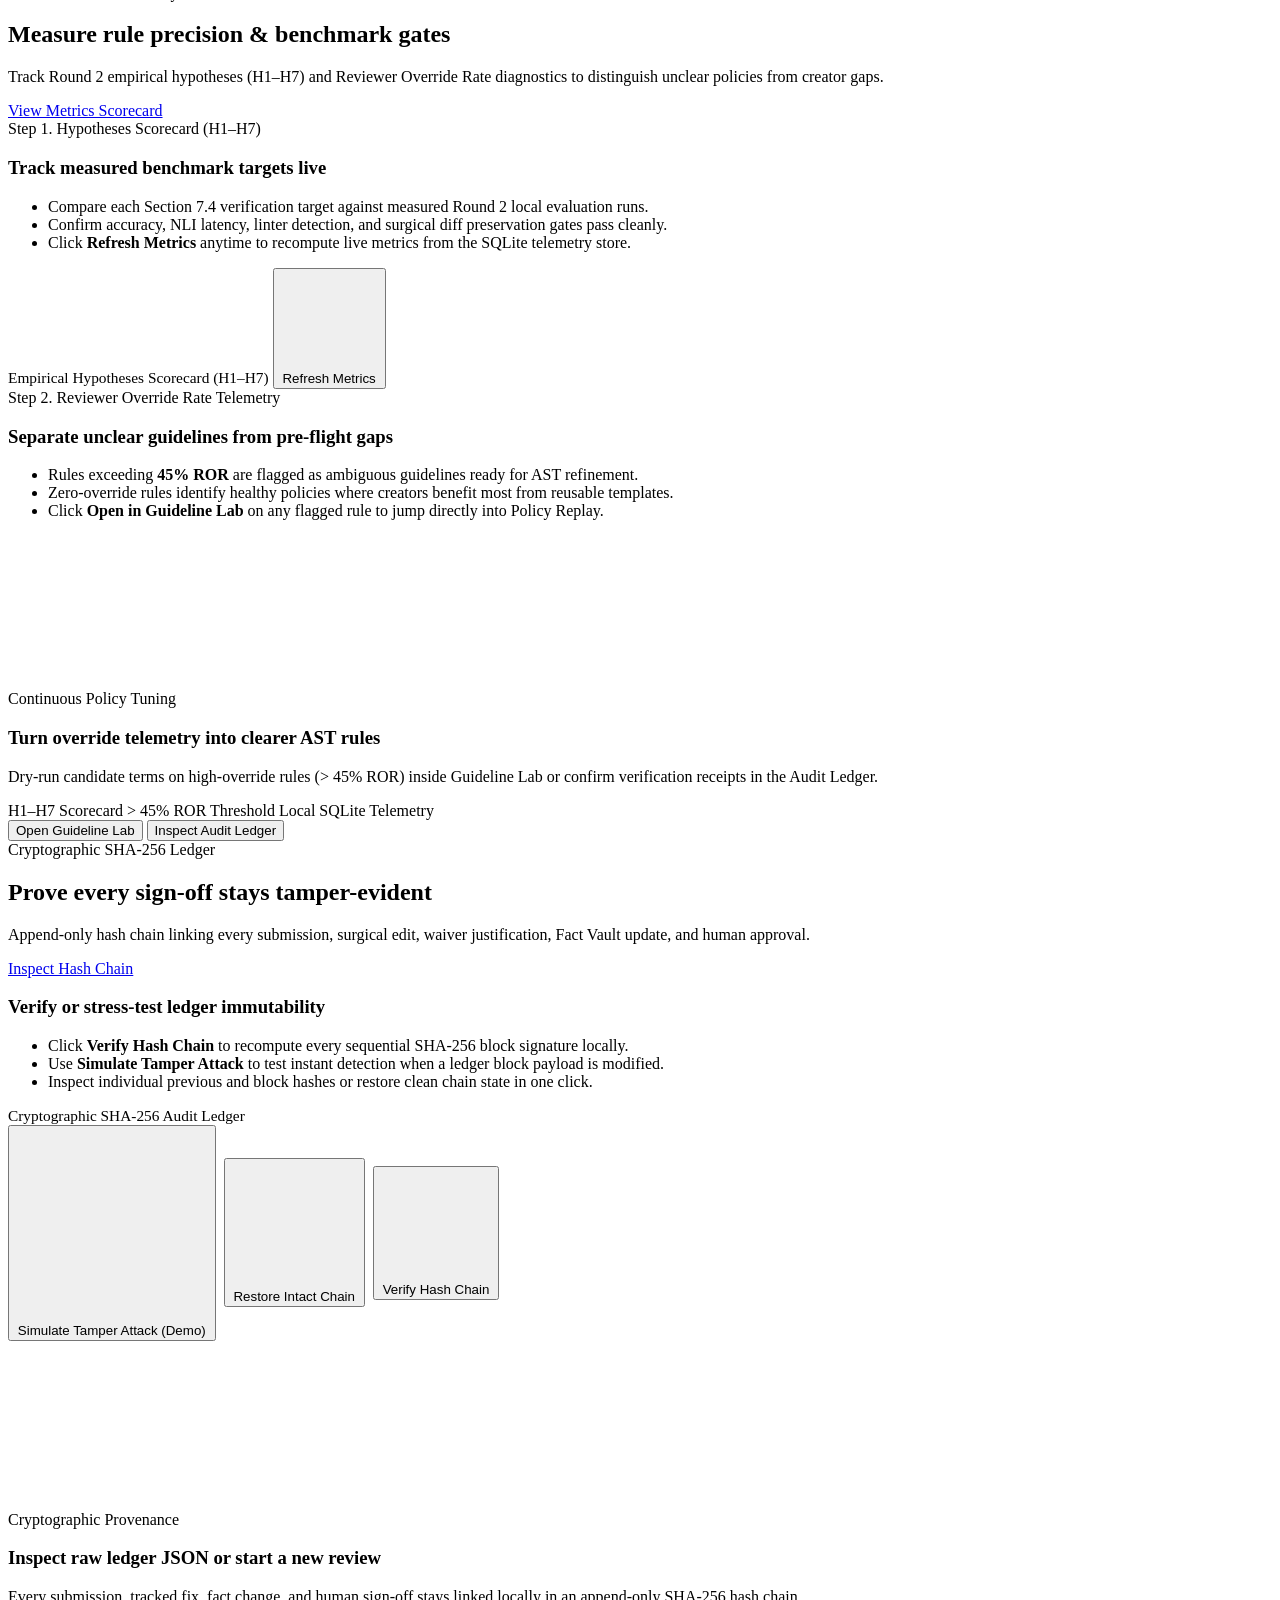
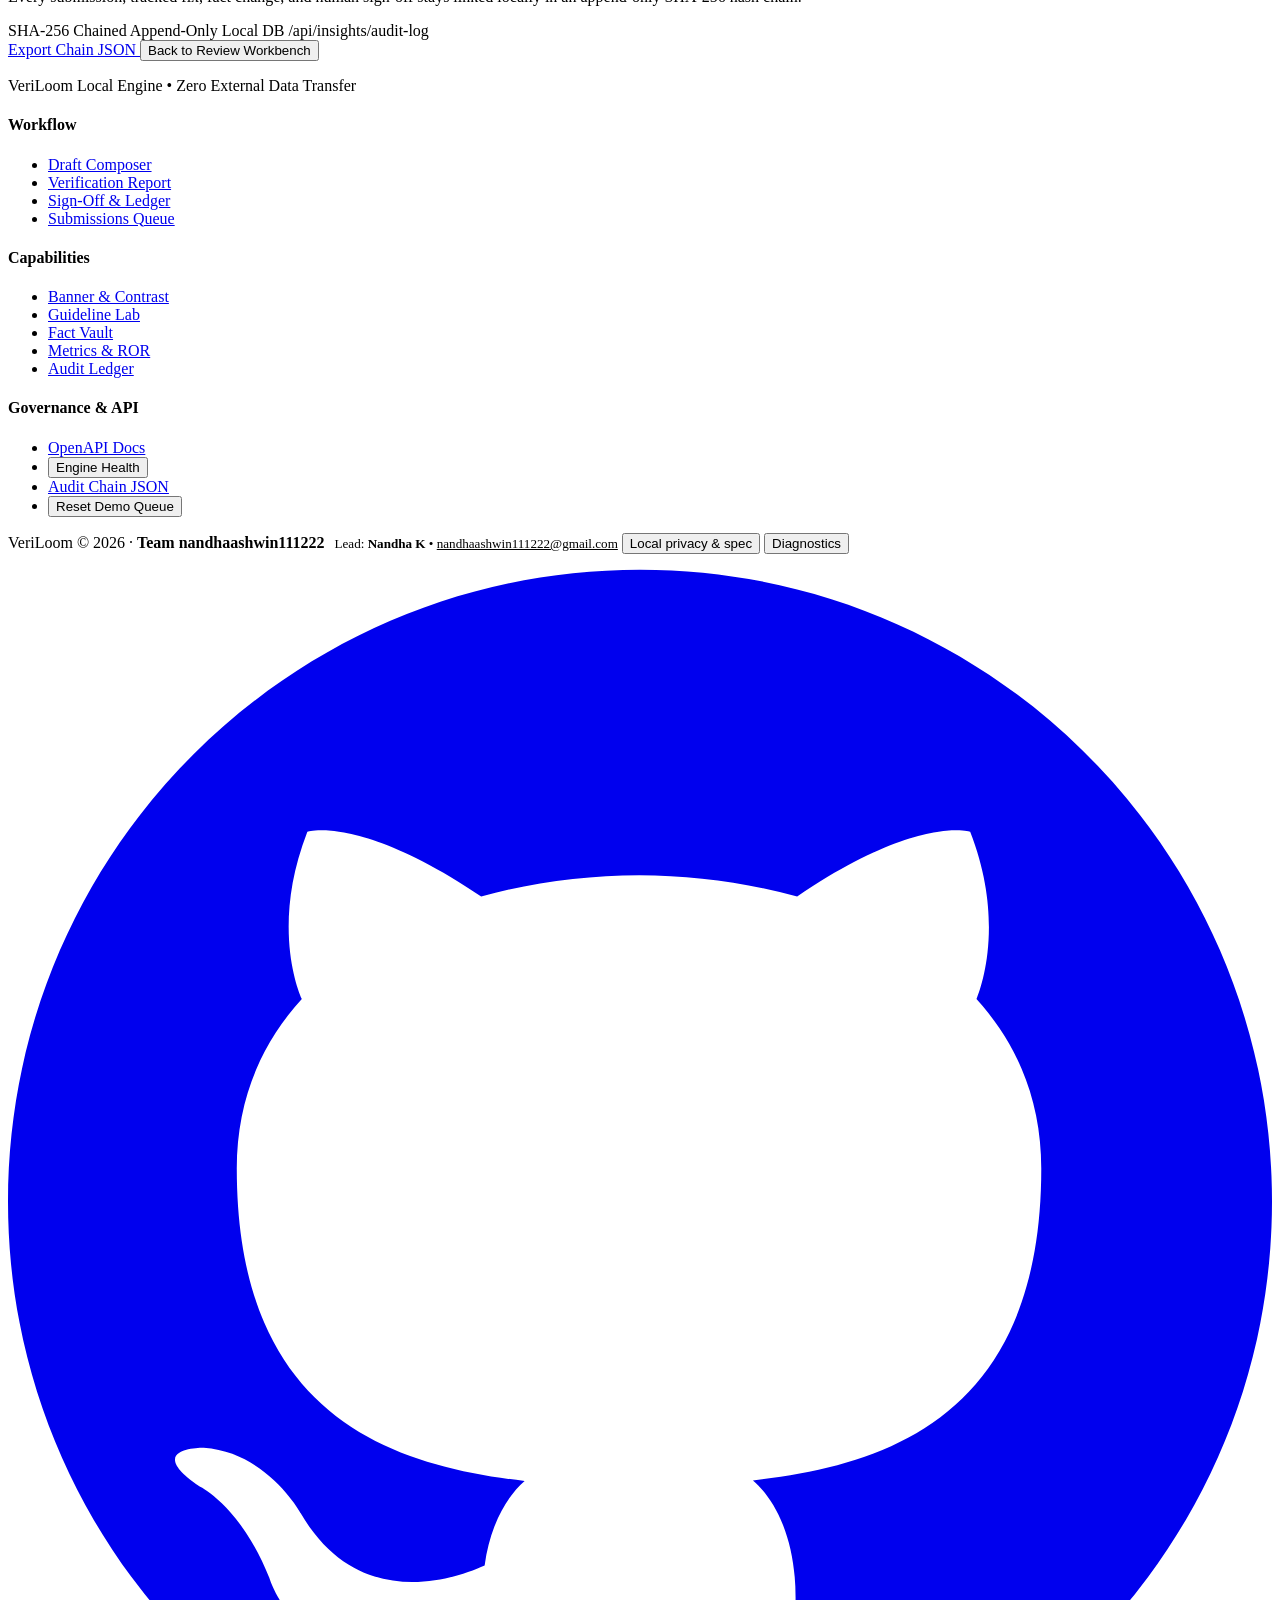
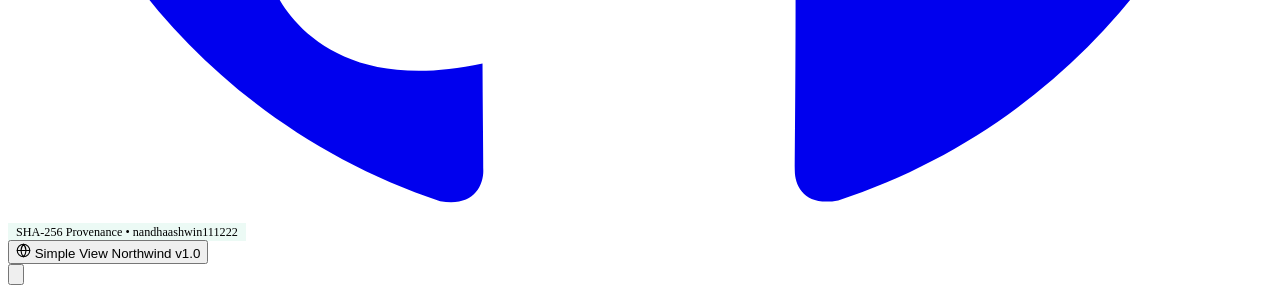
==== commit 28499d7f: "docs: add updated Round 1 submission PDF and harden UI against broken image/empty receipt boxes" ====
--- a/frontend/index.html
+++ b/frontend/index.html
@@ -13,7 +13,7 @@
     <header class="top-header" role="banner">
       <div class="top-header-inner">
         <div class="brand-header">
-          <img src="/static/assets/veriloom-logo.png" alt="" class="brand-logo-img" width="26" height="26" aria-hidden="true" onerror="this.onerror=null; this.src='/static/img/veriloom_3d_bot_icon.png';" />
+          <img src="/static/assets/veriloom-logo.png" alt="" class="brand-logo-img" width="26" height="26" aria-hidden="true" onerror="if (this.src.indexOf('veriloom_3d_bot') === -1) { this.src='/static/img/veriloom_3d_bot_icon.png'; } else { this.style.display='none'; }" />
           <h1>VeriLoom</h1>
         </div>
 
@@ -93,7 +93,7 @@
           </div>
           <div class="hero-stage-inner">
             <div class="hero-brand-squircle" aria-hidden="true">
-              <img src="/static/assets/veriloom-logo.png" alt="" class="hero-brand-squircle-img" width="60" height="60" onerror="this.onerror=null; this.src='/static/img/veriloom_3d_bot.png';" />
+              <img src="/static/assets/veriloom-logo.png" alt="" class="hero-brand-squircle-img" width="60" height="60" onerror="if (this.src.indexOf('veriloom_3d_bot') === -1) { this.src='/static/img/veriloom_3d_bot.png'; } else { this.style.display='none'; }" />
             </div>
             <h2 class="hero-display-title">Verify anything with VeriLoom</h2>
             <p class="hero-display-subtitle simple-only-el">
@@ -315,7 +315,7 @@
                   </div>
 
                   <!-- AI Verification & Privacy Summary -->
-                  <div id="active-receipt-box" class="receipt-box"></div>
+                  <div id="active-receipt-box" class="receipt-box" style="display: none;"></div>
                 </div>
               </section>
             </div>
@@ -1076,7 +1076,7 @@
       <div class="site-footer-inner">
         <div class="footer-brand-col">
           <a href="#hero-stage" class="footer-brand-mark" onclick="event.preventDefault(); navigateFromFooter('workbench', 'hero-stage');" aria-label="VeriLoom Home">
-            <img src="/static/assets/veriloom-logo.png" alt="VeriLoom" class="footer-logo-img" width="32" height="32" onerror="this.onerror=null; this.src='/static/img/veriloom_3d_bot_icon.png';" />
+            <img src="/static/assets/veriloom-logo.png" alt="VeriLoom" class="footer-logo-img" width="32" height="32" onerror="if (this.src.indexOf('veriloom_3d_bot') === -1) { this.src='/static/img/veriloom_3d_bot_icon.png'; } else { this.style.display='none'; }" />
           </a>
           <p class="footer-brand-meta">
             VeriLoom Local Engine &bull; Zero External Data Transfer
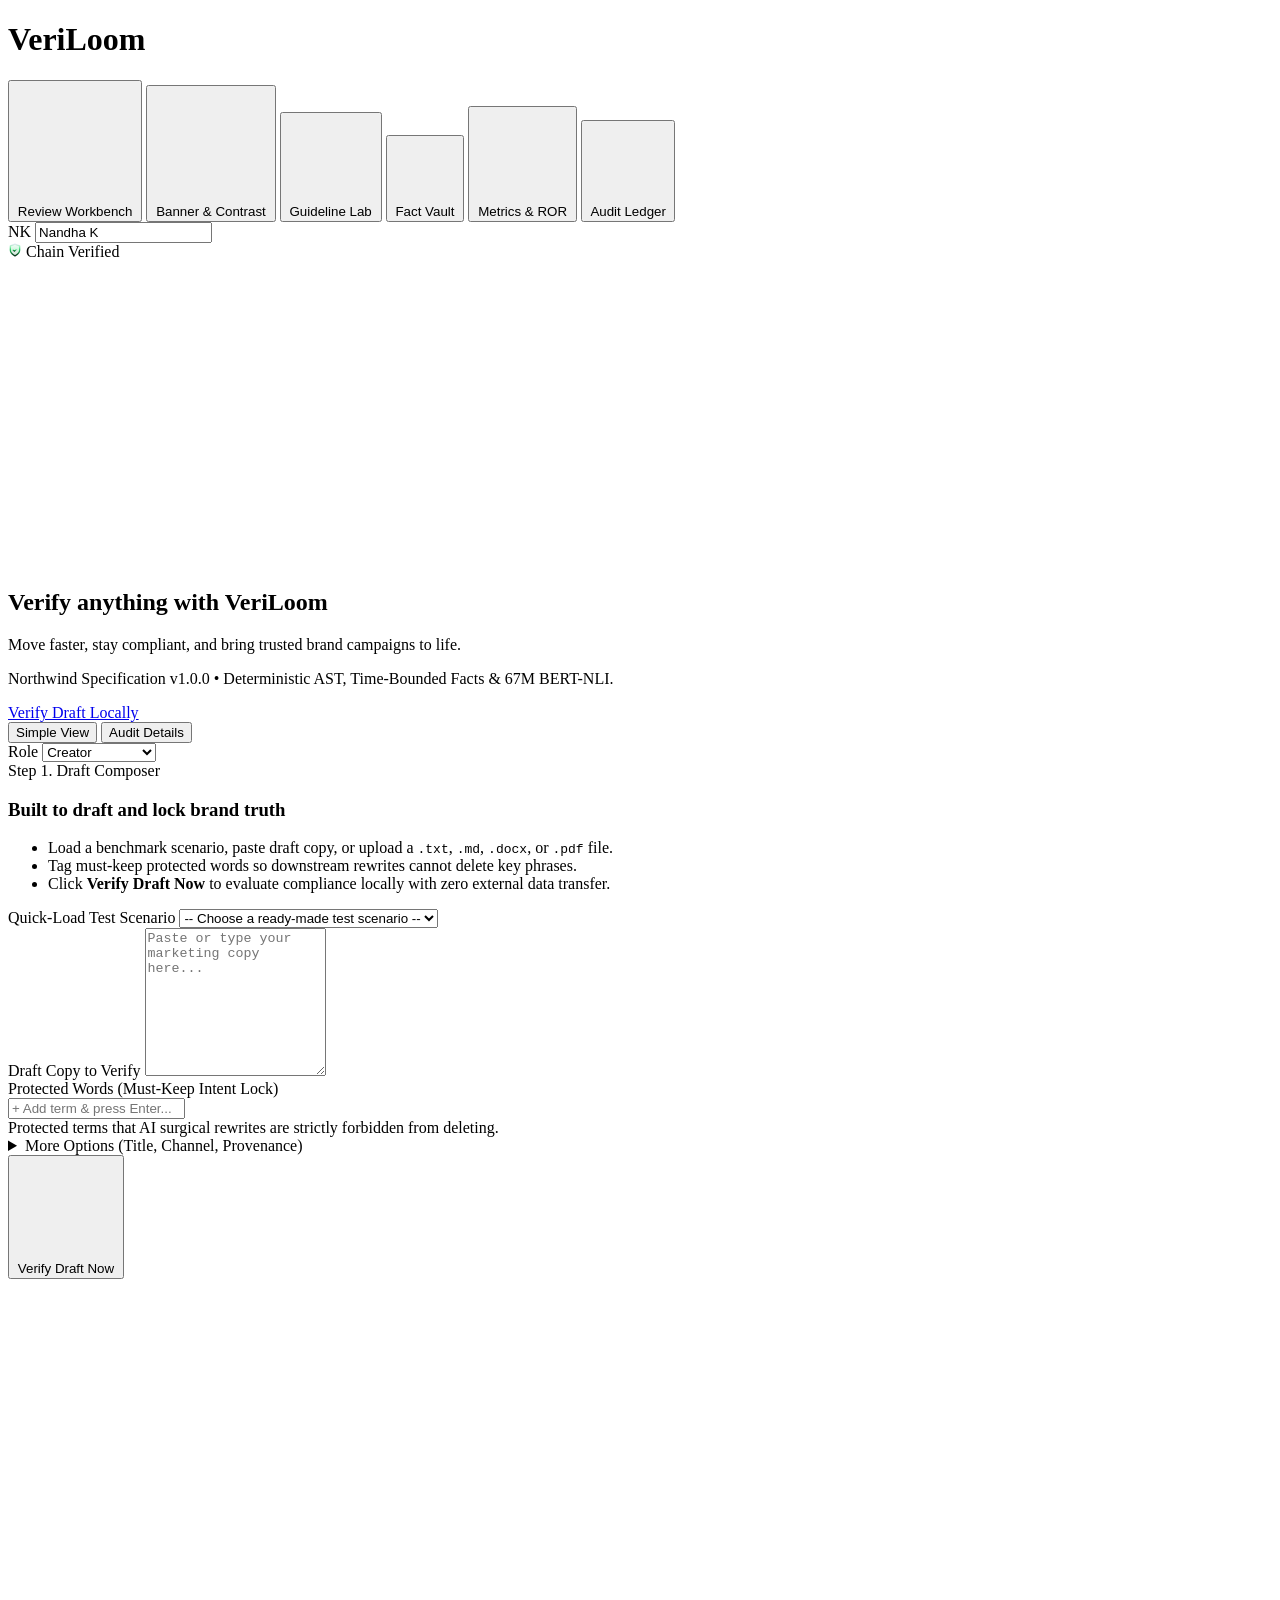
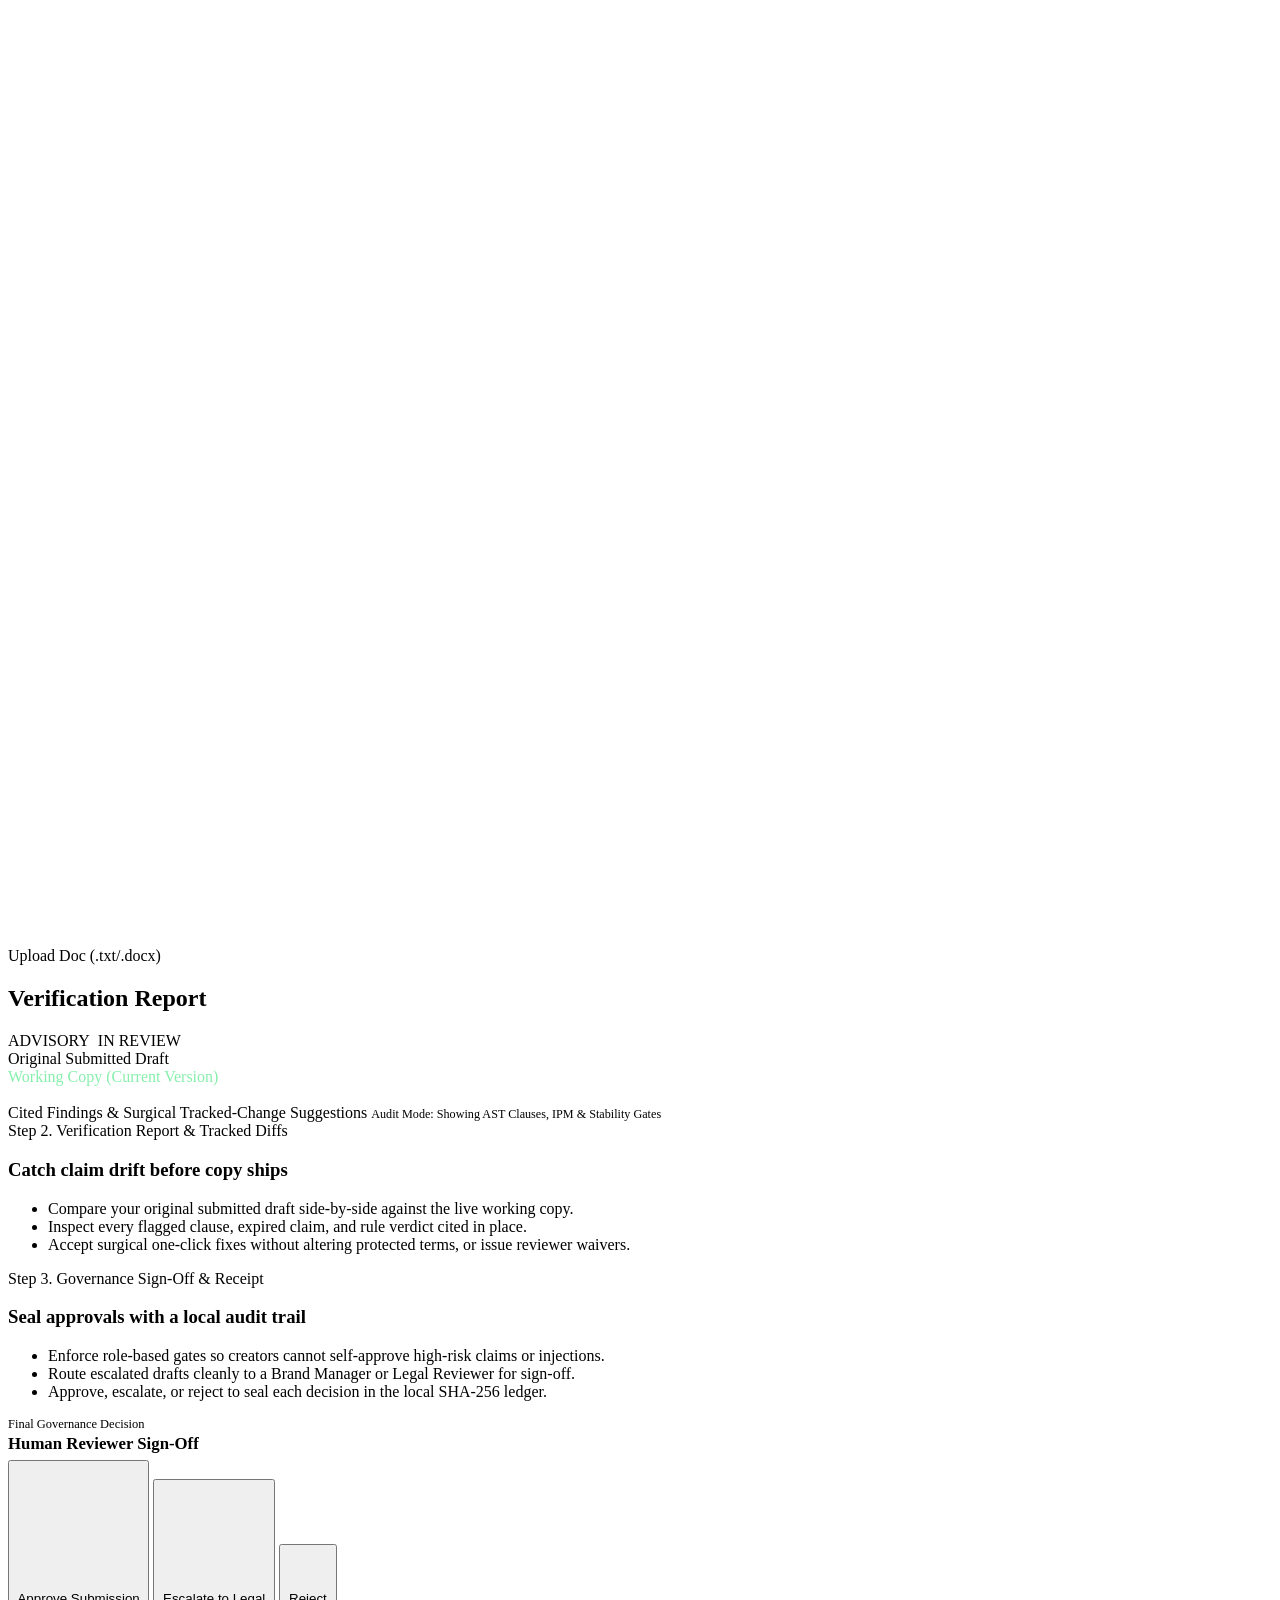
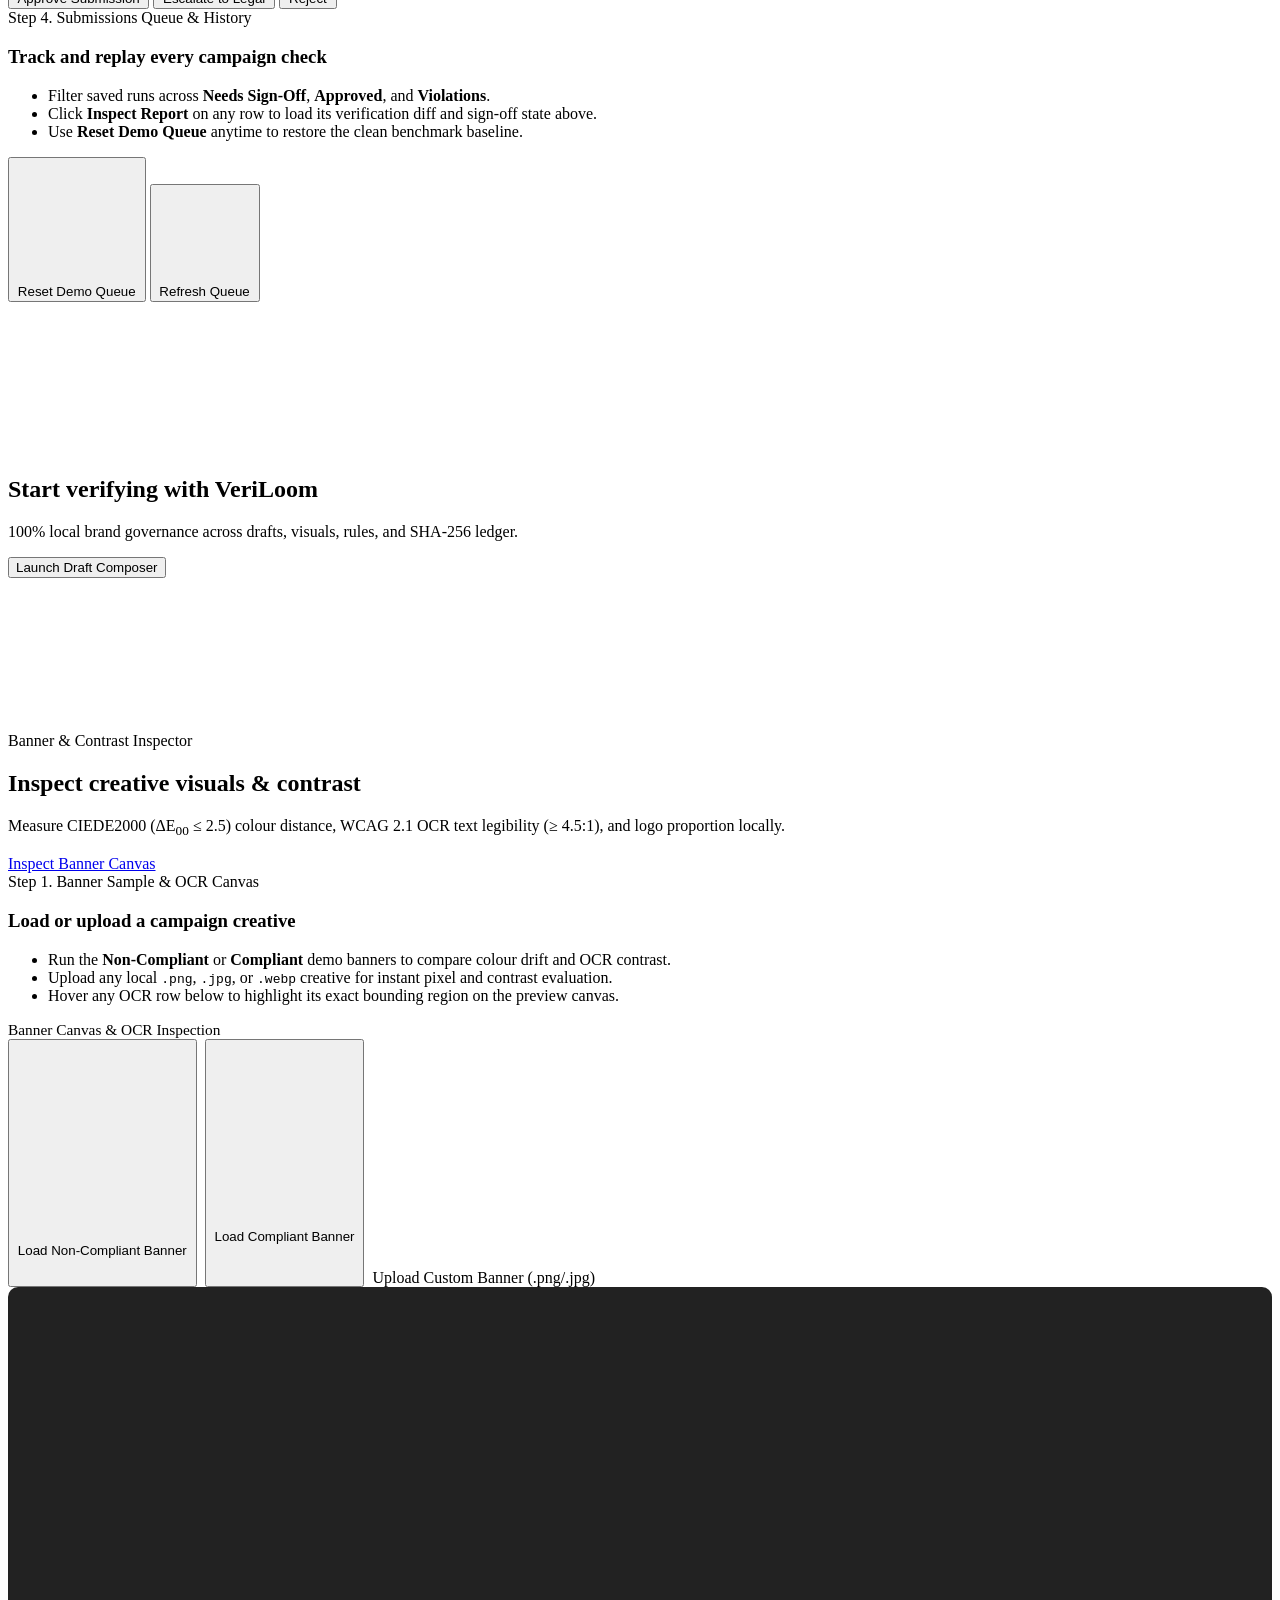
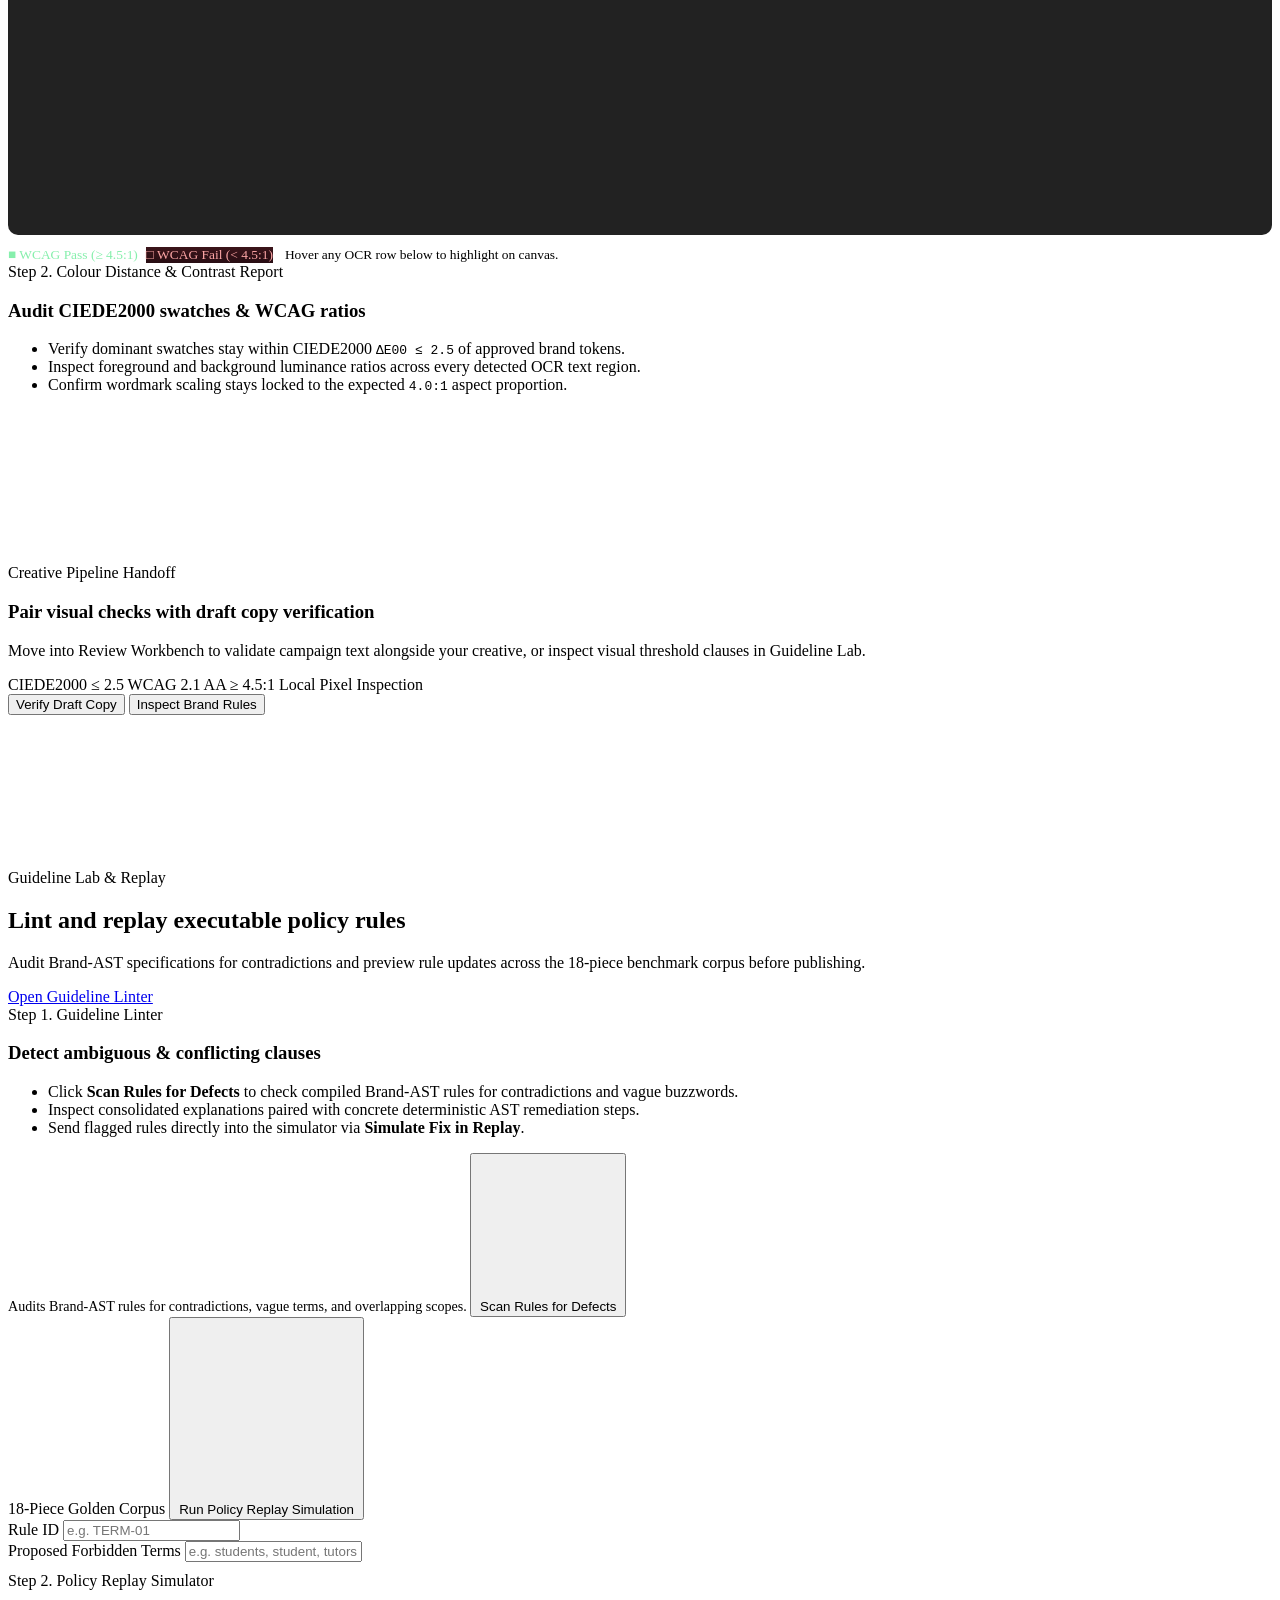
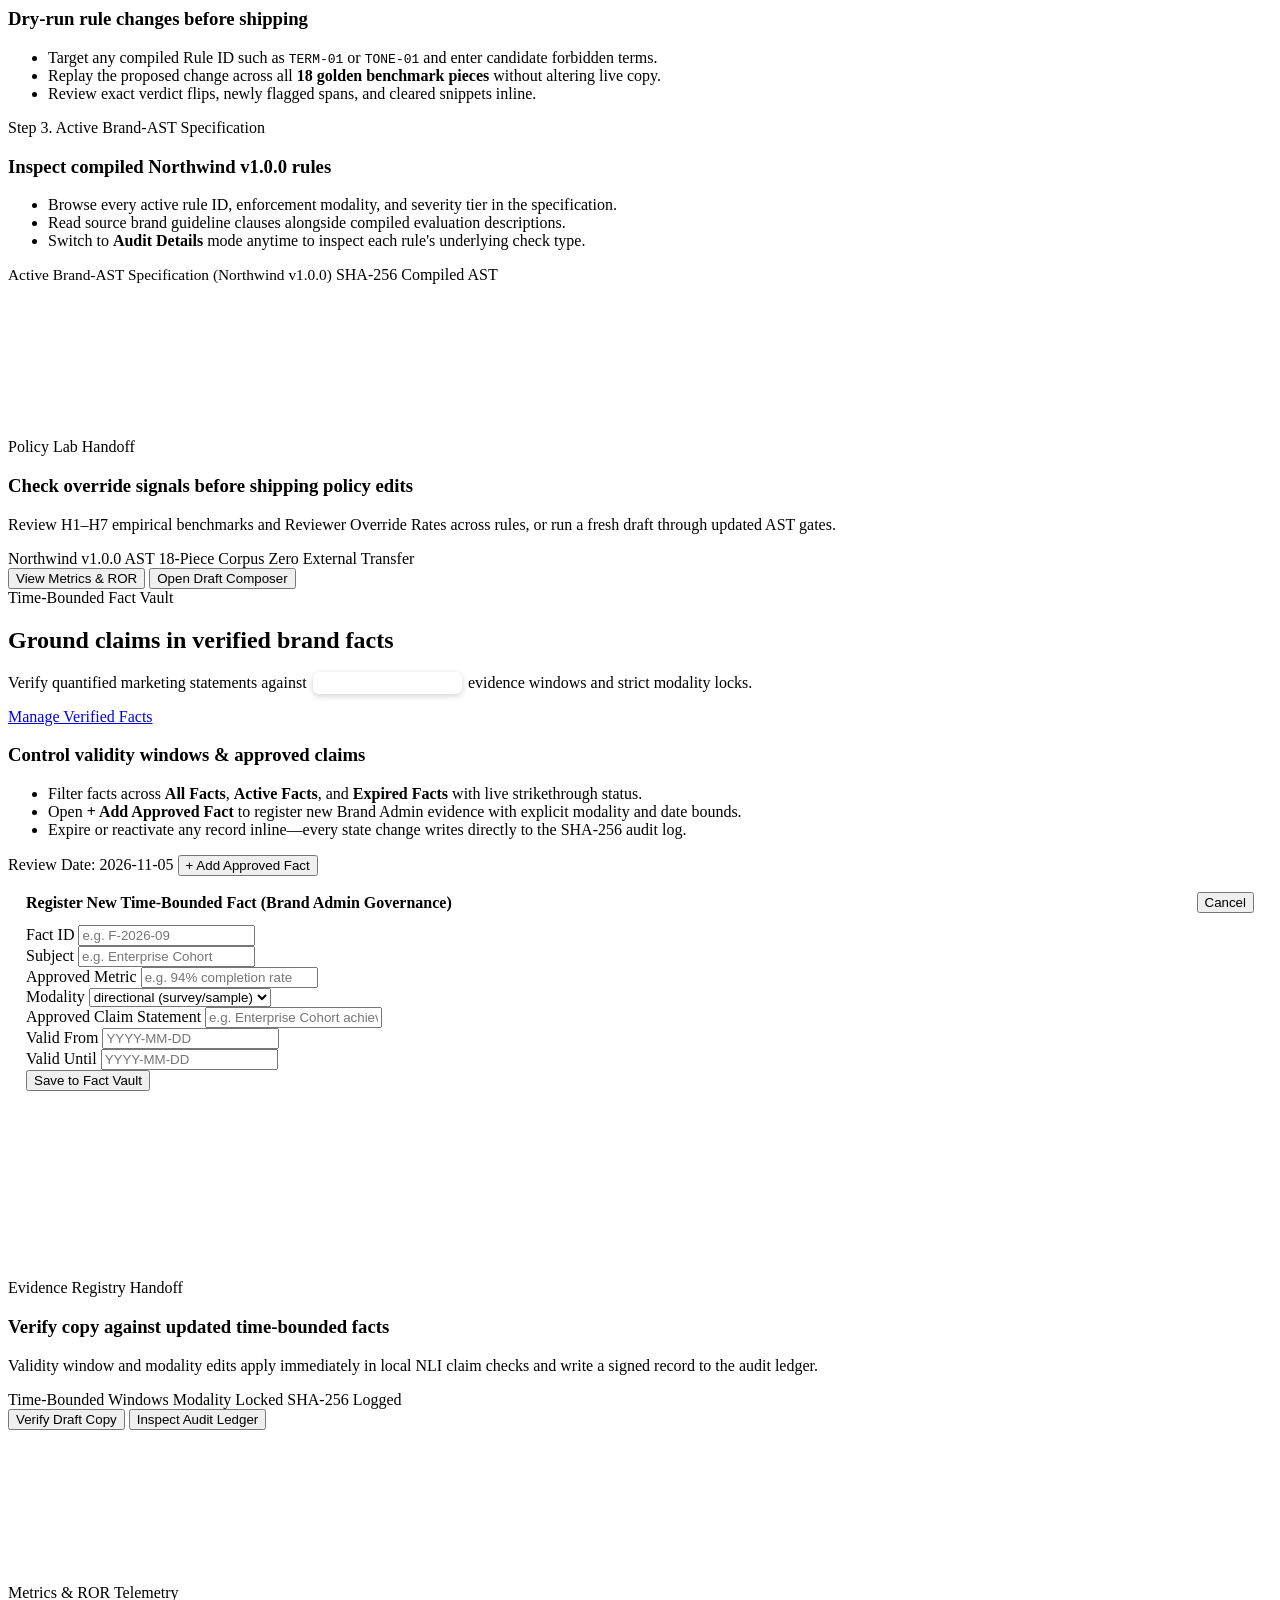
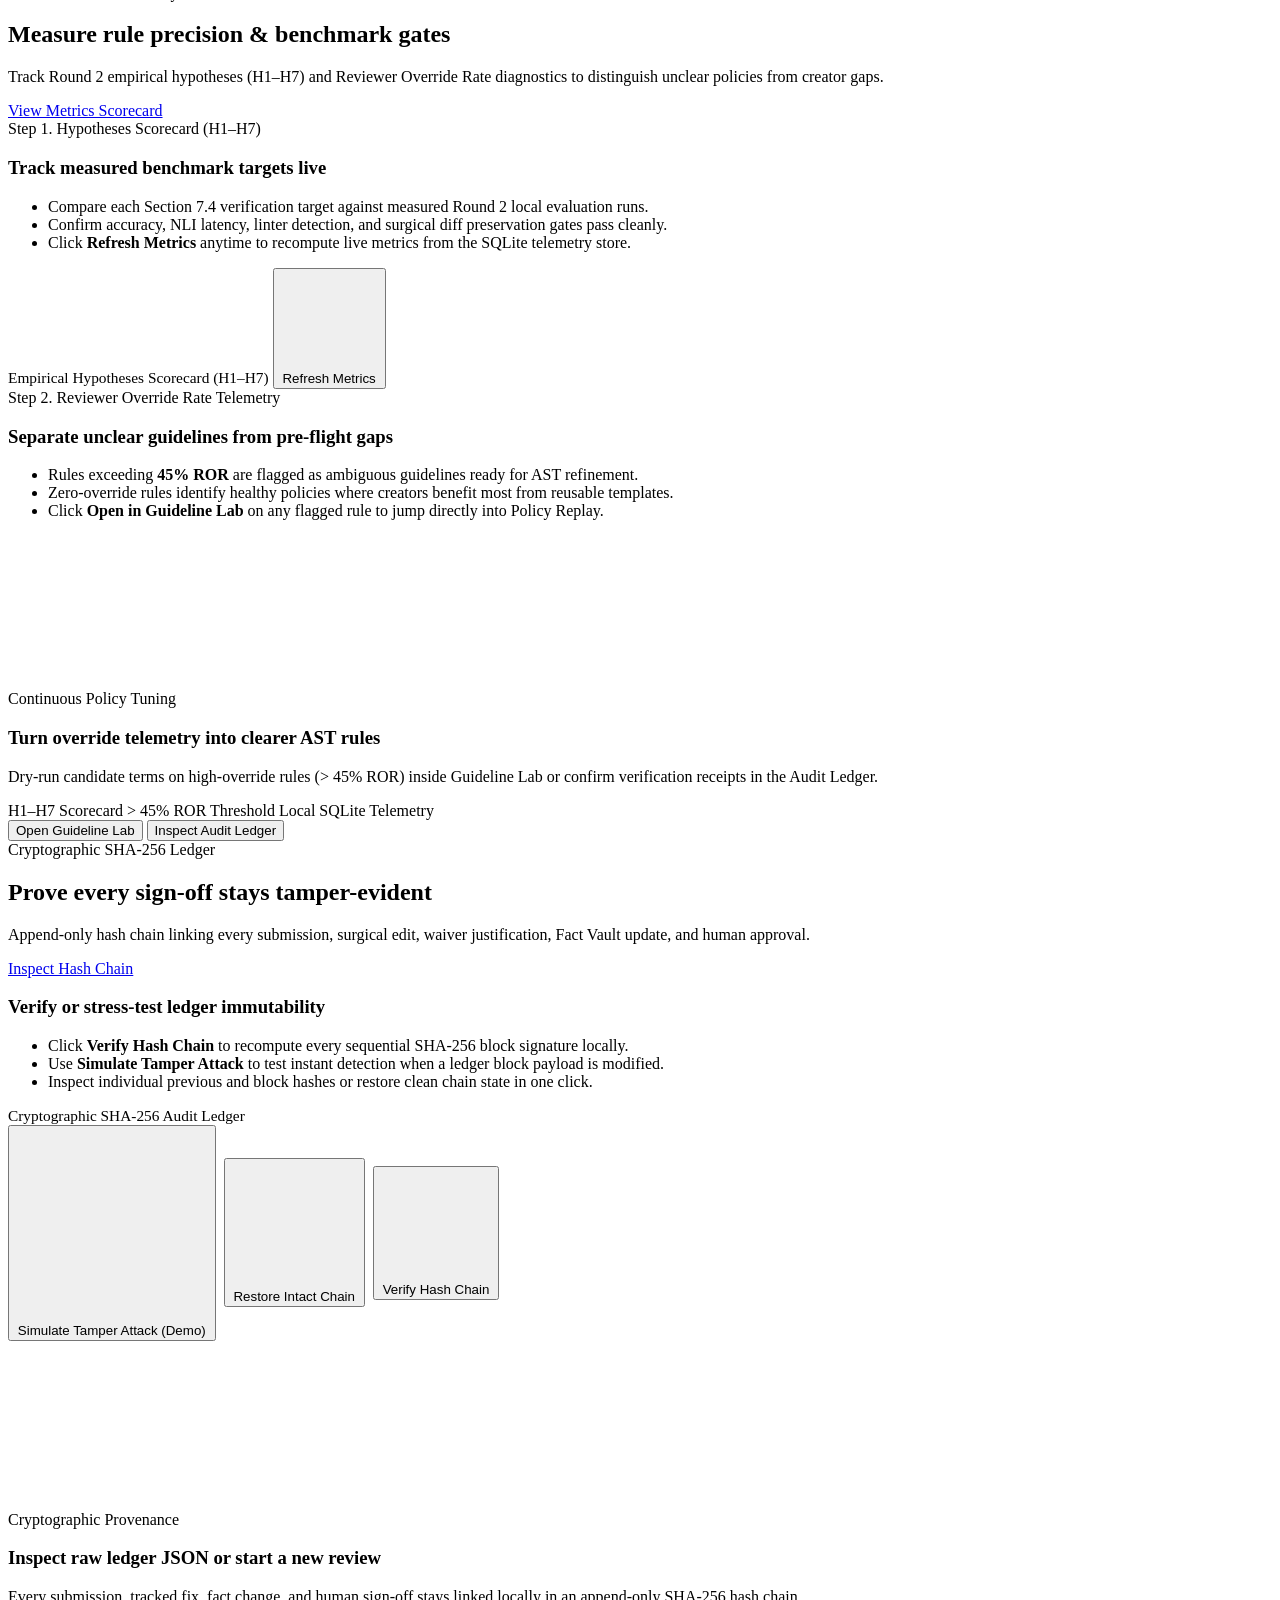
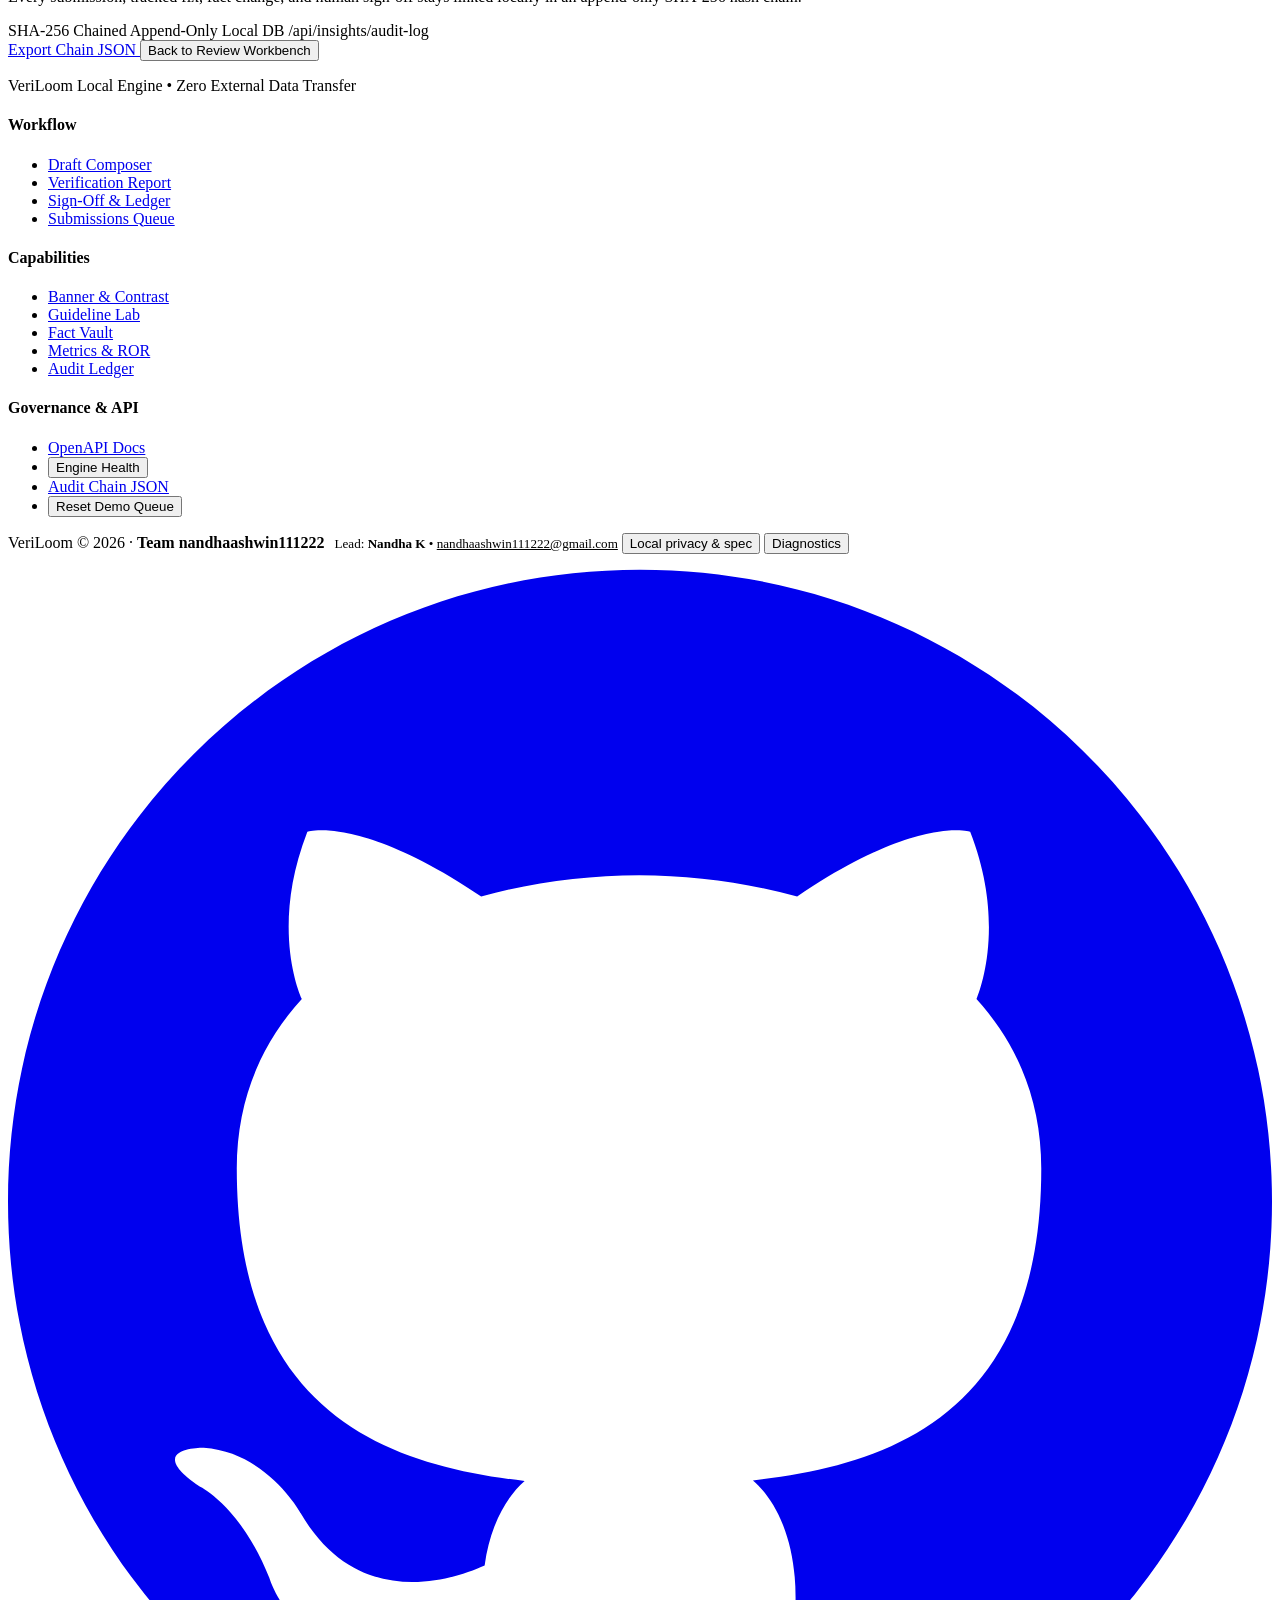
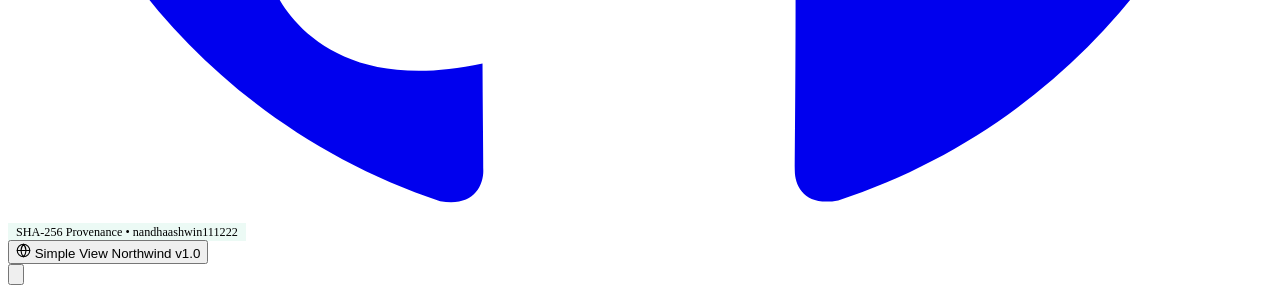
==== commit e49a1c95: "style(ui): redesign chain status badge with semi-transparent box, adaptive black/white text, and 5-s" ====
--- a/frontend/index.html
+++ b/frontend/index.html
@@ -52,9 +52,25 @@
           </div>
 
           <div class="top-control-pill dev-only-el" id="chain-status-badge" role="button" tabindex="0" onclick="navigateFromFooter('audit')" onkeydown="if(event.key==='Enter'||event.key===' '){event.preventDefault();navigateFromFooter('audit');}" title="SHA-256 Audit Ledger Integrity — Click to inspect Audit Ledger">
-            <svg class="chain-badge-icon" width="13" height="13" viewBox="0 0 24 24" fill="none" stroke="currentColor" stroke-width="2.1" stroke-linecap="round" stroke-linejoin="round" aria-hidden="true">
-              <path d="M12 22s8-4 8-10V5l-8-3-8 3v7c0 6 8 10 8 10z"/>
-              <path d="m9 12 2 2 4-4"/>
+            <svg class="chain-badge-icon" width="14" height="14" viewBox="0 0 24 24" fill="none" aria-hidden="true">
+              <defs>
+                <linearGradient id="chain-5stack-grad" x1="0" y1="0" x2="0" y2="100%">
+                  <stop offset="0%" stop-color="#E2E8F0" />
+                  <stop offset="25%" stop-color="#86EFAC" />
+                  <stop offset="50%" stop-color="#22C55E" />
+                  <stop offset="75%" stop-color="#15803D" />
+                  <stop offset="100%" stop-color="#052E16" />
+                </linearGradient>
+                <linearGradient id="chain-5stack-fill" x1="0" y1="0" x2="0" y2="100%">
+                  <stop offset="0%" stop-color="#E2E8F0" stop-opacity="0.30" />
+                  <stop offset="25%" stop-color="#86EFAC" stop-opacity="0.25" />
+                  <stop offset="50%" stop-color="#22C55E" stop-opacity="0.20" />
+                  <stop offset="75%" stop-color="#15803D" stop-opacity="0.16" />
+                  <stop offset="100%" stop-color="#052E16" stop-opacity="0.12" />
+                </linearGradient>
+              </defs>
+              <path d="M12 22s8-4 8-10V5l-8-3-8 3v7c0 6 8 10 8 10z" fill="url(#chain-5stack-fill)" stroke="url(#chain-5stack-grad)" stroke-width="2.2" stroke-linecap="round" stroke-linejoin="round"/>
+              <path d="m9 12 2 2 4-4" stroke="url(#chain-5stack-grad)" stroke-width="2.2" stroke-linecap="round" stroke-linejoin="round"/>
             </svg>
             <span class="chain-badge-text">Chain Verified</span>
           </div>
@@ -206,11 +222,11 @@
                       <svg viewBox="0 0 24 24" fill="none" stroke-width="2" stroke-linecap="round" stroke-linejoin="round"><polygon points="13 2 3 14 12 14 11 22 21 10 12 10 13 2"/></svg>
                       Verify Draft Now
                     </button>
-                    <label id="btn-upload-file" class="btn btn-dropzone" title="Upload .txt, .md, .docx, or .pdf document">
+                    <label id="btn-upload-file" for="file-upload-input" class="btn btn-dropzone" title="Upload .txt, .md, .docx, or .pdf document">
                       <svg viewBox="0 0 24 24" fill="none" stroke-width="1.8" stroke-linecap="round" stroke-linejoin="round"><path d="M21 15v4a2 2 0 0 1-2 2H5a2 2 0 0 1-2-2v-4"/><polyline points="17 8 12 3 7 8"/><line x1="12" y1="3" x2="12" y2="15"/></svg>
                       <span id="upload-file-label-text">Upload Doc (.txt/.docx)</span>
-                      <input type="file" id="file-upload-input" accept=".txt,.md,.docx,.pdf" style="display: none;" onchange="uploadDocumentFile()" />
                     </label>
+                    <input type="file" id="file-upload-input" accept=".txt,.md,.docx,.pdf" style="display: none;" onchange="uploadDocumentFile()" />
                   </div>
                 </div>
               </section>
